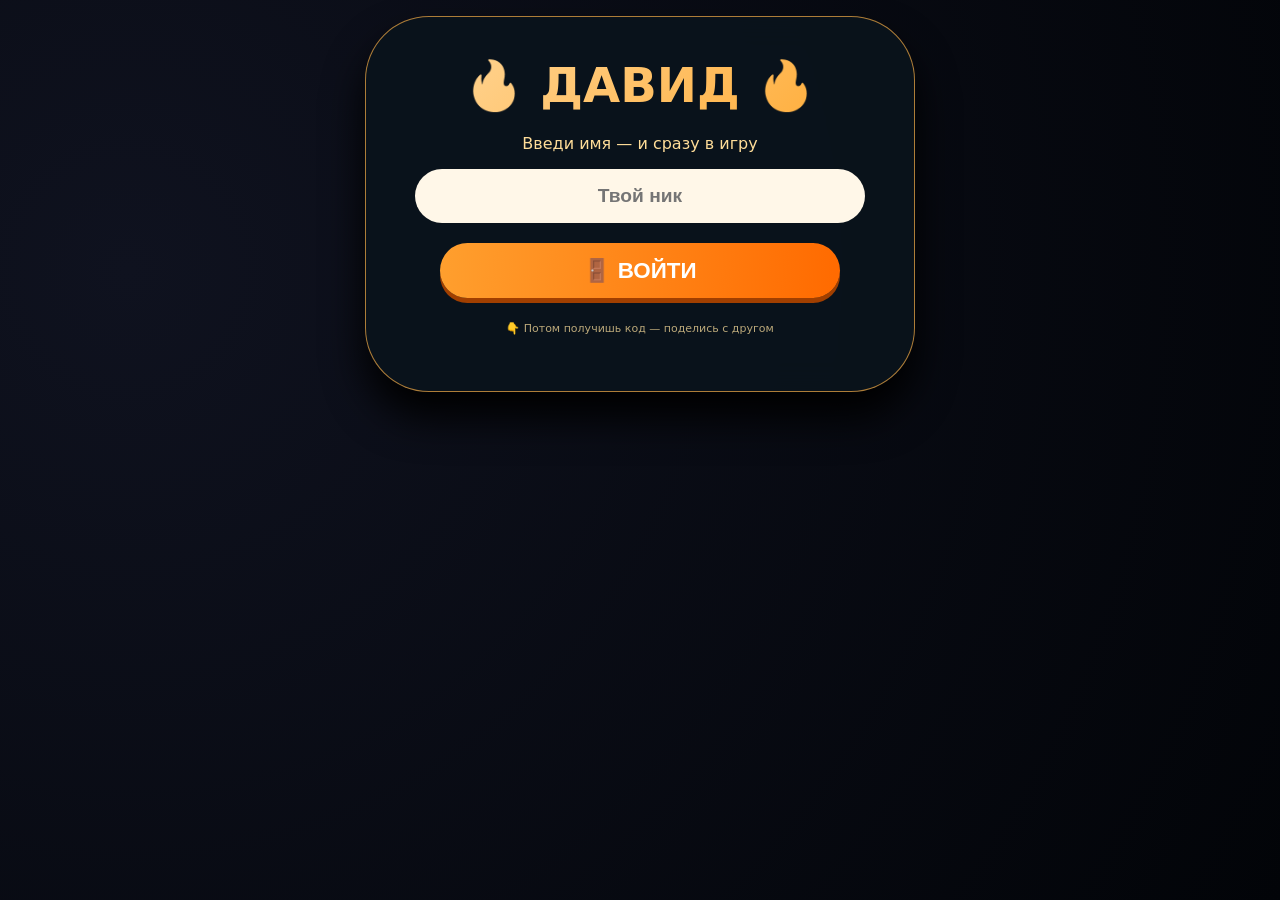
==== index.html @ 0af025ac "йцйццйцййцйц" ====
<!DOCTYPE html>
<html lang="ru">
<head>
    <meta charset="UTF-8">
    <meta name="viewport" content="width=device-width, initial-scale=1.0, user-scalable=yes, viewport-fit=cover">
    <title>ДАВИД | Не дрочи — код дружбы</title>
    <style>
        * {
            margin: 0;
            padding: 0;
            box-sizing: border-box;
            -webkit-tap-highlight-color: transparent;
        }

        body {
            background: radial-gradient(circle at 10% 30%, #0f121f, #020408);
            font-family: 'Poppins', 'Segoe UI', system-ui, sans-serif;
            min-height: 100vh;
            padding: 16px;
        }

        .app {
            max-width: 550px;
            margin: 0 auto;
        }

        /* экран входа — максимально простой и быстрый */
        .login-screen {
            background: rgba(10, 20, 28, 0.95);
            backdrop-filter: blur(16px);
            border-radius: 64px;
            padding: 40px 24px;
            text-align: center;
            border: 1px solid #ffb347aa;
            box-shadow: 0 25px 40px black;
        }

        .login-screen h1 {
            font-size: 3rem;
            background: linear-gradient(135deg, #ffd89b, #ffaa33);
            -webkit-background-clip: text;
            background-clip: text;
            color: transparent;
            margin-bottom: 20px;
        }

        .login-screen p {
            color: #ffdd99;
            margin-bottom: 16px;
        }

        .login-screen input {
            width: 90%;
            padding: 16px 20px;
            font-size: 1.2rem;
            border-radius: 60px;
            border: none;
            background: #fff7e8;
            text-align: center;
            font-weight: bold;
            margin-bottom: 20px;
        }

        .login-screen button {
            background: linear-gradient(95deg, #ff9f2e, #ff6a00);
            border: none;
            padding: 14px 28px;
            font-size: 1.4rem;
            font-weight: bold;
            border-radius: 60px;
            color: white;
            cursor: pointer;
            width: 80%;
            box-shadow: 0 5px 0 #a13f00;
            transition: 0.05s linear;
        }

        .login-screen button:active {
            transform: translateY(2px);
            box-shadow: 0 2px 0 #a13f00;
        }

        /* основной экран */
        .main-screen {
            background: rgba(12, 20, 28, 0.85);
            backdrop-filter: blur(14px);
            border-radius: 56px;
            border: 1px solid #ffb34780;
            overflow: hidden;
        }

        .hero {
            background: linear-gradient(135deg, #ffaa33, #ff5e00);
            padding: 18px 16px;
            text-align: center;
        }

        .hero h1 {
            font-size: 2.2rem;
            font-weight: 900;
            color: #1e1a0c;
            text-shadow: 2px 2px 0 #ffdd99;
        }

        .hero p {
            background: #fff2dfcc;
            display: inline-block;
            padding: 2px 12px;
            border-radius: 40px;
            font-size: 0.7rem;
        }

        .streak-card {
            background: #0f1a1fe6;
            margin: 16px;
            border-radius: 48px;
            padding: 18px;
            text-align: center;
        }

        .streak-number {
            font-size: 3.8rem;
            font-weight: 900;
            background: linear-gradient(135deg, #ffe6b3, #ffbb55);
            -webkit-background-clip: text;
            background-clip: text;
            color: transparent;
        }

        .btn-primary {
            background: linear-gradient(95deg, #2ecc71, #1f8f4e);
            width: calc(100% - 32px);
            margin: 0 16px 12px;
            padding: 16px;
            font-size: 1.5rem;
            font-weight: bold;
            border-radius: 80px;
            color: white;
            border: none;
            cursor: pointer;
            box-shadow: 0 6px 0 #166534;
        }

        .btn-primary:active {
            transform: translateY(3px);
            box-shadow: 0 3px 0 #166534;
        }

        .btn-primary:disabled {
            opacity: 0.6;
            transform: translateY(3px);
            cursor: not-allowed;
        }

        .btn-fail {
            background: linear-gradient(95deg, #e67e22, #c0392b);
            width: 65%;
            display: block;
            margin: 0 auto 12px;
            padding: 10px;
            font-size: 1.1rem;
            font-weight: bold;
            border-radius: 60px;
            border: none;
            color: white;
            cursor: pointer;
            box-shadow: 0 4px 0 #8b2c1d;
        }

        .info-message {
            background: #00000066;
            border-radius: 32px;
            margin: 8px 16px;
            padding: 8px;
            font-size: 0.7rem;
            text-align: center;
            color: #ffdeae;
        }

        /* блок с кодом — просто и понятно */
        .code-block {
            background: #0b1922cc;
            margin: 12px 16px;
            border-radius: 40px;
            padding: 12px;
            border: 1px solid #ffaa44;
        }

        .your-code {
            background: #010a0f;
            border-radius: 28px;
            padding: 12px;
            font-family: monospace;
            font-size: 1.3rem;
            font-weight: bold;
            letter-spacing: 2px;
            text-align: center;
            color: #ffdd99;
            margin-bottom: 10px;
            cursor: pointer;
            word-break: break-all;
        }

        .add-row {
            display: flex;
            gap: 8px;
            margin-top: 8px;
        }

        .add-row input {
            flex: 2;
            background: #1e2a2f;
            border: 1px solid #ffaa44;
            border-radius: 40px;
            padding: 10px;
            color: white;
            text-align: center;
            font-size: 0.9rem;
            font-family: monospace;
        }

        .add-row button {
            background: #ff9f2e;
            border: none;
            border-radius: 40px;
            padding: 8px 16px;
            font-weight: bold;
            cursor: pointer;
        }

        .players-section {
            background: #071018cc;
            margin: 12px 16px 16px;
            border-radius: 40px;
            padding: 12px;
        }

        .players-section h2 {
            font-size: 1.3rem;
            color: #ffd68a;
            margin-bottom: 10px;
        }

        .player-list {
            list-style: none;
            max-height: 280px;
            overflow-y: auto;
            display: flex;
            flex-direction: column;
            gap: 8px;
        }

        .player-item {
            background: #1e2c34b3;
            border-radius: 50px;
            padding: 8px 16px;
            display: flex;
            justify-content: space-between;
            align-items: center;
            border-left: 4px solid #f5bc70;
        }

        .player-name {
            font-weight: bold;
            color: #fff0cc;
        }

        .player-streak {
            background: #00000077;
            padding: 3px 12px;
            border-radius: 30px;
            font-weight: 800;
            color: #ffdb8a;
        }

        .you-badge {
            background: #ffaa3355;
            border-radius: 16px;
            padding: 2px 8px;
            font-size: 0.65rem;
            margin-left: 8px;
        }

        .status {
            background: #2ecc7155;
            border-radius: 20px;
            padding: 4px 12px;
            font-size: 0.65rem;
            text-align: center;
            margin: 8px 16px;
            color: #aaffaa;
        }

        footer {
            font-size: 0.65rem;
            text-align: center;
            padding: 12px;
            background: #02080ecc;
            color: #b7a77a;
        }

        .hidden {
            display: none;
        }

        .error-msg {
            color: #ffaa88;
            background: #8b2c1d77;
            padding: 6px;
            border-radius: 30px;
            margin-top: 10px;
            font-size: 0.75rem;
        }
    </style>
</head>
<body>
<div class="app">
    <!-- ЭКРАН ВХОДА -->
    <div id="loginScreen" class="login-screen">
        <h1>🔥 ДАВИД 🔥</h1>
        <p>Введи имя — и сразу в игру</p>
        <input type="text" id="loginNameInput" placeholder="Твой ник" maxlength="20" autocomplete="off">
        <button id="enterBtn">🚪 ВОЙТИ</button>
        <div id="loginError"></div>
        <p style="margin-top: 24px; font-size: 11px; color:#bba87a;">👇 Потом получишь код — поделись с другом</p>
    </div>

    <!-- ОСНОВНОЙ ЭКРАН -->
    <div id="mainScreen" class="main-screen hidden">
        <div class="hero">
            <h1>🍆 НЕ ДРОЧИ Давид</h1>
            <p>#КОД_ДРУЖБЫ</p>
        </div>

        <div class="streak-card">
            <div class="streak-number" id="myStreakValue">0</div>
            <div style="font-weight: bold; color:#ffdd99;">ТВОЙ СТАЖ (дней)</div>
            <div id="motivationPhrase" style="font-size:0.7rem; margin-top:6px; color:#ffcc88;">💪 Жми на кнопку каждый день</div>
        </div>

        <button class="btn-primary" id="noFapBtn">🚫 НЕ ДРОЧИЛ 🚫</button>
        <button class="btn-fail" id="failBtn">😞 СРЫВ</button>
        <div class="info-message" id="dailyInfoText"></div>

        <div class="code-block">
            <div style="font-size:0.75rem; color:#ffd68a;">🔑 ТВОЙ КОД (поделись с другом)</div>
            <div class="your-code" id="myFriendCode" onclick="copyCode()">---</div>
            <button id="copyCodeBtn" style="background:#ffaa33; border:none; border-radius:40px; padding:6px; width:100%; font-weight:bold;">📋 КОПИРОВАТЬ КОД</button>
            
            <div style="font-size:0.75rem; color:#ffd68a; margin: 12px 0 6px;">➕ ДОБАВИТЬ ДРУГА ПО КОДУ</div>
            <div class="add-row">
                <input type="text" id="friendCodeInput" placeholder="Вставь код друга">
                <button id="addFriendBtn">Добавить</button>
            </div>
            <div style="font-size:0.6rem; color:#bba87a; margin-top:6px;">💡 Код друга можно скопировать у него в этом же окошке</div>
        </div>

        <div class="players-section">
            <h2>👥 КОМАНДА</h2>
            <div id="globalPlayersList" class="player-list">
                <li style="color:#aaa; list-style:none;">Тут будут твои друзья</li>
            </div>
        </div>

        <div class="status" id="syncStatus">✅ Ты в игре один</div>
        <footer>🕛 Кнопка "не дрочил" — 1 раз в сутки (сброс в 00:00)<br>📡 Всё работает локально. Поделись кодом с другом — и он появится здесь!</footer>
    </div>
</div>

<script>
    // ==================== ПРОСТАЯ ЛОКАЛЬНАЯ ВЕРСИЯ С КОДАМИ ====================
    // Вход МГНОВЕННЫЙ. Данные хранятся в localStorage.
    // Чтобы увидеть друга — нужно обменяться кодами (копировать/вставить).
    
    let currentPlayer = null;
    let friendsList = []; // список друзей { id, name, streakDays, lastDate, code }
    
    // Вспомогательные функции
    function getTodayStr() {
        const d = new Date();
        return `${d.getFullYear()}-${String(d.getMonth()+1).padStart(2,'0')}-${String(d.getDate()).padStart(2,'0')}`;
    }
    
    // Генерация уникального кода (6 цифр) на основе id
    function generateCode(id) {
        let hash = 0;
        for (let i = 0; i < id.length; i++) {
            hash = ((hash << 5) - hash) + id.charCodeAt(i);
            hash |= 0;
        }
        return Math.abs(hash % 900000) + 100000;
    }
    
    // Сохранить всё в localStorage
    function saveAllData() {
        if (currentPlayer) {
            localStorage.setItem("david_current", JSON.stringify(currentPlayer));
            localStorage.setItem(`david_friends_${currentPlayer.id}`, JSON.stringify(friendsList));
        }
    }
    
    // Загрузить всё из localStorage
    function loadAllData() {
        const savedCurrent = localStorage.getItem("david_current");
        if (savedCurrent) {
            try {
                currentPlayer = JSON.parse(savedCurrent);
                const savedFriends = localStorage.getItem(`david_friends_${currentPlayer.id}`);
                if (savedFriends) {
                    friendsList = JSON.parse(savedFriends);
                } else {
                    friendsList = [];
                }
                return true;
            } catch(e) {}
        }
        return false;
    }
    
    // Создать нового игрока
    function createNewPlayer(name) {
        return {
            id: Date.now() + "_" + Math.random().toString(36).substr(2, 6),
            name: name.trim(),
            streakDays: 0,
            lastDate: null,
            createdAt: Date.now()
        };
    }
    
    // Получить код игрока (если нет — сгенерировать и сохранить)
    function getPlayerCode(player) {
        if (!player) return "000000";
        let code = localStorage.getItem(`code_${player.id}`);
        if (!code) {
            code = generateCode(player.id).toString();
            localStorage.setItem(`code_${player.id}`, code);
        }
        return code;
    }
    
    // Найти друга по коду (среди всех сохранённых данных)
    function findFriendByCode(code) {
        // проверяем всех сохранённых игроков в localStorage
        const allPlayersStr = localStorage.getItem("david_all_players_backup");
        if (allPlayersStr) {
            try {
                const allPlayers = JSON.parse(allPlayersStr);
                for (let p of allPlayers) {
                    const pCode = getPlayerCode(p);
                    if (pCode === code && p.id !== currentPlayer?.id) {
                        return p;
                    }
                }
            } catch(e) {}
        }
        
        // отдельно проверяем текущего игрока (нельзя добавить себя)
        if (currentPlayer && getPlayerCode(currentPlayer) === code) {
            return null;
        }
        return null;
    }
    
    // Сохранить всех игроков в общий бэкап (чтобы можно было находить друзей)
    function backupAllPlayers() {
        const allPlayers = [];
        // добавляем текущего
        if (currentPlayer) allPlayers.push(currentPlayer);
        // добавляем друзей
        for (let f of friendsList) {
            if (!allPlayers.find(p => p.id === f.id)) {
                allPlayers.push(f);
            }
        }
        localStorage.setItem("david_all_players_backup", JSON.stringify(allPlayers));
    }
    
    // Добавить друга по коду
    function addFriendByCode(code) {
        if (!currentPlayer) {
            alert("Ошибка: игрок не найден");
            return false;
        }
        
        // проверяем, не добавили ли уже такого друга
        if (friendsList.some(f => f.code === code)) {
            alert("Этот друг уже у тебя в команде!");
            return false;
        }
        
        // ищем друга среди всех сохранённых
        let foundFriend = null;
        
        // сначала ищем в бэкапе
        const backup = localStorage.getItem("david_all_players_backup");
        if (backup) {
            try {
                const all = JSON.parse(backup);
                for (let p of all) {
                    if (getPlayerCode(p) === code && p.id !== currentPlayer.id) {
                        foundFriend = p;
                        break;
                    }
                }
            } catch(e) {}
        }
        
        // если не нашли, может быть друг только что создал аккаунт?
        if (!foundFriend) {
            alert("❌ Неверный код! Попроси друга показать свой код (нажми на его код, чтобы скопировать).");
            return false;
        }
        
        // добавляем друга
        friendsList.push({
            id: foundFriend.id,
            name: foundFriend.name,
            streakDays: foundFriend.streakDays || 0,
            lastDate: foundFriend.lastDate,
            code: code,
            addedAt: Date.now()
        });
        
        saveAllData();
        backupAllPlayers();
        renderPlayersList();
        alert(`✅ ${foundFriend.name} добавлен в команду!`);
        return true;
    }
    
    // Обновить данные друга (если его стаж изменился)
    function updateFriendData(friendId, newStreak, newLastDate) {
        const friend = friendsList.find(f => f.id === friendId);
        if (friend) {
            friend.streakDays = newStreak;
            friend.lastDate = newLastDate;
            saveAllData();
            renderPlayersList();
        }
    }
    
    // Получить актуальные данные друга (из локального хранилища)
    function refreshFriendsData() {
        // обновляем стаж друзей из бэкапа
        const backup = localStorage.getItem("david_all_players_backup");
        if (backup) {
            try {
                const all = JSON.parse(backup);
                for (let friend of friendsList) {
                    const updated = all.find(p => p.id === friend.id);
                    if (updated) {
                        friend.streakDays = updated.streakDays;
                        friend.lastDate = updated.lastDate;
                    }
                }
                saveAllData();
                renderPlayersList();
            } catch(e) {}
        }
    }
    
    // Действие "НЕ ДРОЧИЛ"
    function actionNoFap() {
        if (!currentPlayer) return;
        const today = getTodayStr();
        if (currentPlayer.lastDate === today) {
            alert("Сегодня уже нажимал! Жди завтра.");
            refreshUI();
            return;
        }
        
        let newStreak = 1;
        if (currentPlayer.lastDate) {
            const lastDate = new Date(currentPlayer.lastDate);
            const todayDate = new Date(today);
            const diffDays = Math.round((todayDate - lastDate) / (1000*3600*24));
            if (diffDays === 1) {
                newStreak = currentPlayer.streakDays + 1;
            } else if (diffDays > 1) {
                newStreak = 1;
                alert("⚠️ Ты пропустил день! Стаж начался заново.");
            }
        }
        
        currentPlayer.streakDays = newStreak;
        currentPlayer.lastDate = today;
        saveAllData();
        backupAllPlayers();
        refreshUI();
        renderPlayersList();
        alert(`🔥 КРАСАВА! Твой стаж: ${newStreak} дней!`);
    }
    
    // Срыв
    function actionFail() {
        if (!currentPlayer) return;
        const oldStreak = currentPlayer.streakDays;
        currentPlayer.streakDays = 0;
        currentPlayer.lastDate = null;
        saveAllData();
        backupAllPlayers();
        refreshUI();
        renderPlayersList();
        alert(`😭 Срыв... твой стаж ${oldStreak} дней обнулён. Завтра новый старт!`);
    }
    
    // Обновить UI
    function refreshUI() {
        if (!currentPlayer) return;
        
        document.getElementById("myStreakValue").innerText = currentPlayer.streakDays;
        const today = getTodayStr();
        const alreadyPressed = (currentPlayer.lastDate === today);
        const btn = document.getElementById("noFapBtn");
        const infoDiv = document.getElementById("dailyInfoText");
        
        if (alreadyPressed) {
            btn.disabled = true;
            infoDiv.innerHTML = "✅ Сегодня уже нажал! Кнопка обновится завтра в 00:00";
        } else {
            btn.disabled = false;
            infoDiv.innerHTML = "🚀 Жми 'не дрочил' один раз в сутки";
        }
        
        let moto = "";
        const s = currentPlayer.streakDays;
        if (s === 0) moto = "💪 Начни свой путь прямо сегодня!";
        else if (s < 3) moto = "⚡ Первые дни — самые сложные!";
        else if (s < 7) moto = "🎯 Ты уже в игре! Ещё немного до недели.";
        else if (s < 14) moto = "🌟 Неделя без дрочки! Ты легенда.";
        else moto = "👑 МАСТЕР ВОЗДЕРЖАНИЯ!";
        document.getElementById("motivationPhrase").innerHTML = moto;
        
        // обновляем код
        const code = getPlayerCode(currentPlayer);
        document.getElementById("myFriendCode").innerHTML = code;
        
        const statusDiv = document.getElementById("syncStatus");
        const friendsCount = friendsList.length;
        if (friendsCount === 0) {
            statusDiv.innerHTML = "👤 Ты пока один. Поделись кодом с другом!";
        } else {
            statusDiv.innerHTML = `👥 В команде: ты + ${friendsCount} ${friendsCount === 1 ? 'друг' : 'друзей'}`;
        }
    }
    
    // Отрисовать список игроков (я + друзья)
    function renderPlayersList() {
        const allPlayers = [];
        if (currentPlayer) allPlayers.push(currentPlayer);
        for (let f of friendsList) {
            allPlayers.push(f);
        }
        allPlayers.sort((a,b) => (b.streakDays || 0) - (a.streakDays || 0));
        
        const container = document.getElementById("globalPlayersList");
        if (!container) return;
        
        if (allPlayers.length === 0) {
            container.innerHTML = '<li style="color:#aaa; list-style:none;">😢 Пока никого нет. Добавь друзей через код!</li>';
            return;
        }
        
        container.innerHTML = "";
        for (let p of allPlayers) {
            const li = document.createElement("li");
            li.className = "player-item";
            const nameSpan = document.createElement("span");
            nameSpan.className = "player-name";
            let nameHtml = p.name;
            if (currentPlayer && currentPlayer.id === p.id) {
                nameHtml += ` <span class="you-badge">ты</span>`;
            }
            nameSpan.innerHTML = nameHtml;
            const streakSpan = document.createElement("span");
            streakSpan.className = "player-streak";
            streakSpan.innerText = `${p.streakDays || 0} дн.`;
            li.appendChild(nameSpan);
            li.appendChild(streakSpan);
            container.appendChild(li);
        }
    }
    
    // Вход
    function handleEnter() {
        const nameInput = document.getElementById("loginNameInput");
        const name = nameInput.value.trim();
        const errorDiv = document.getElementById("loginError");
        
        if (!name) {
            errorDiv.innerHTML = '<div class="error-msg">⚠️ Введи своё имя!</div>';
            return;
        }
        
        // проверяем, есть ли уже игрок с таким именем
        let existing = null;
        const backup = localStorage.getItem("david_all_players_backup");
        if (backup) {
            try {
                const all = JSON.parse(backup);
                existing = all.find(p => p.name.toLowerCase() === name.toLowerCase());
            } catch(e) {}
        }
        
        if (existing) {
            currentPlayer = existing;
            // загружаем его друзей
            const savedFriends = localStorage.getItem(`david_friends_${currentPlayer.id}`);
            if (savedFriends) {
                friendsList = JSON.parse(savedFriends);
            } else {
                friendsList = [];
            }
        } else {
            currentPlayer = createNewPlayer(name);
            friendsList = [];
        }
        
        saveAllData();
        backupAllPlayers();
        
        // переключаем экран
        document.getElementById("loginScreen").classList.add("hidden");
        document.getElementById("mainScreen").classList.remove("hidden");
        
        refreshUI();
        renderPlayersList();
        
        if (existing) {
            alert(`С возвращением, ${name}! Твой стаж: ${currentPlayer.streakDays} дней.`);
        } else {
            alert(`🎉 Добро пожаловать, ${name}! Теперь нажимай "не дрочил" каждый день!`);
        }
    }
    
    // Копирование кода
    function copyCode() {
        const code = document.getElementById("myFriendCode").innerText;
        navigator.clipboard.writeText(code).then(() => {
            alert("✅ Код скопирован! Отправь его другу.");
        }).catch(() => {
            alert("Нажми Ctrl+C чтобы скопировать");
        });
    }
    
    // Добавление друга
    function onAddFriend() {
        const codeInput = document.getElementById("friendCodeInput");
        const code = codeInput.value.trim();
        if (!code) {
            alert("Введи код друга (6 цифр)");
            return;
        }
        addFriendByCode(code);
        codeInput.value = "";
    }
    
    // Автовход
    function tryAutoLogin() {
        return loadAllData();
    }
    
    // Инициализация
    document.addEventListener("DOMContentLoaded", () => {
        const autoLogged = tryAutoLogin();
        if (autoLogged && currentPlayer) {
            document.getElementById("loginScreen").classList.add("hidden");
            document.getElementById("mainScreen").classList.remove("hidden");
            refreshUI();
            renderPlayersList();
            backupAllPlayers();
        } else {
            document.getElementById("loginScreen").classList.remove("hidden");
            document.getElementById("mainScreen").classList.add("hidden");
        }
        
        document.getElementById("enterBtn").addEventListener("click", handleEnter);
        document.getElementById("noFapBtn").addEventListener("click", actionNoFap);
        document.getElementById("failBtn").addEventListener("click", actionFail);
        document.getElementById("copyCodeBtn").addEventListener("click", copyCode);
        document.getElementById("addFriendBtn").addEventListener("click", onAddFriend);
        document.getElementById("loginNameInput").addEventListener("keypress", (e) => {
            if (e.key === "Enter") handleEnter();
        });
        
        window.copyCode = copyCode;
    });
</script>
</body>
</html>
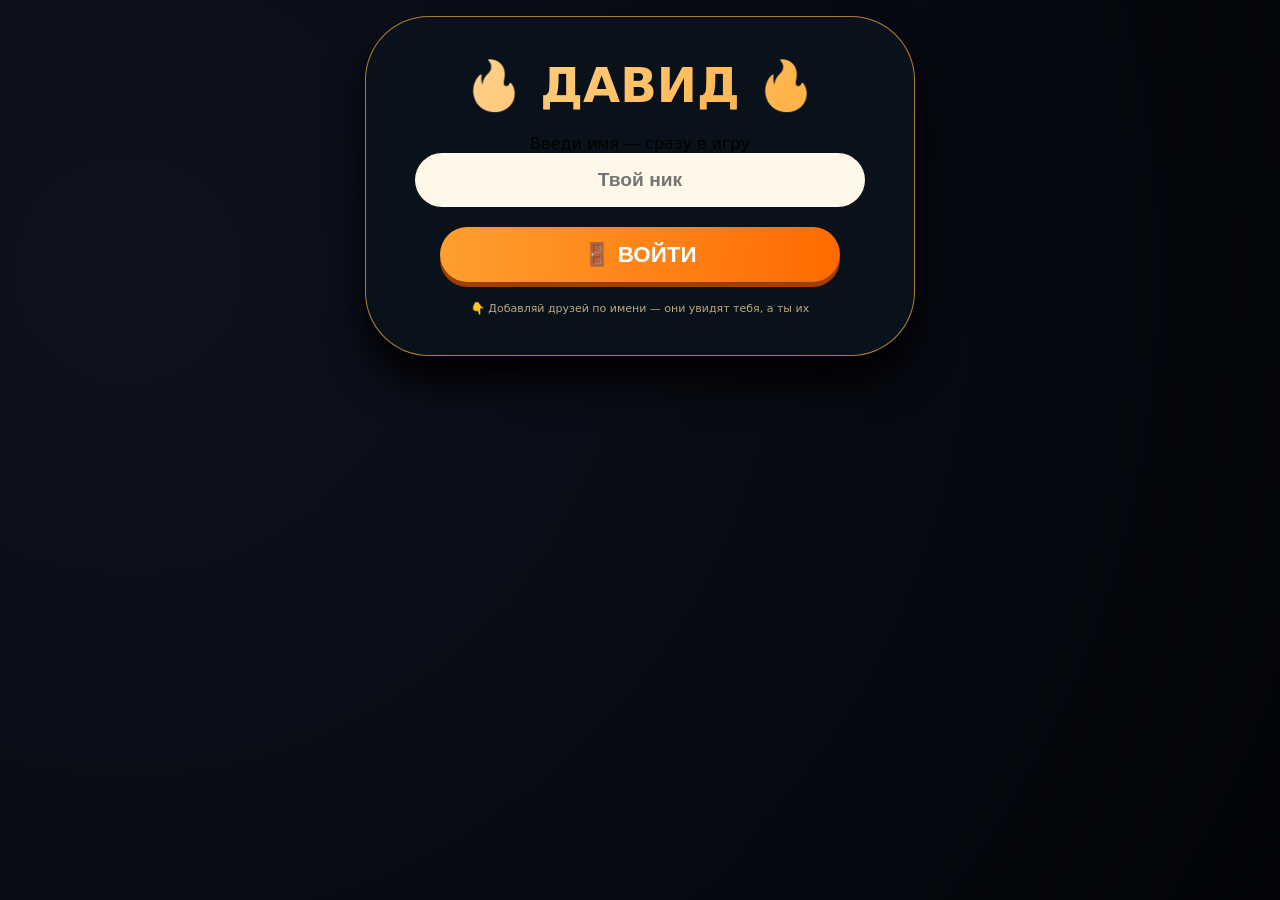
==== commit d7978bd9: "цуййцйу" ====
--- a/index.html
+++ b/index.html
@@ -3,7 +3,7 @@
 <head>
     <meta charset="UTF-8">
     <meta name="viewport" content="width=device-width, initial-scale=1.0, user-scalable=yes, viewport-fit=cover">
-    <title>ДАВИД | Не дрочи — код дружбы</title>
+    <title>ДАВИД | Не дрочи — добавляй друзей по имени</title>
     <style>
         * {
             margin: 0;
@@ -24,7 +24,6 @@
             margin: 0 auto;
         }
 
-        /* экран входа — максимально простой и быстрый */
         .login-screen {
             background: rgba(10, 20, 28, 0.95);
             backdrop-filter: blur(16px);
@@ -42,11 +41,6 @@
             background-clip: text;
             color: transparent;
             margin-bottom: 20px;
-        }
-
-        .login-screen p {
-            color: #ffdd99;
-            margin-bottom: 16px;
         }
 
         .login-screen input {
@@ -80,7 +74,6 @@
             box-shadow: 0 2px 0 #a13f00;
         }
 
-        /* основной экран */
         .main-screen {
             background: rgba(12, 20, 28, 0.85);
             backdrop-filter: blur(14px);
@@ -100,14 +93,6 @@
             font-weight: 900;
             color: #1e1a0c;
             text-shadow: 2px 2px 0 #ffdd99;
-        }
-
-        .hero p {
-            background: #fff2dfcc;
-            display: inline-block;
-            padding: 2px 12px;
-            border-radius: 40px;
-            font-size: 0.7rem;
         }
 
         .streak-card {
@@ -177,8 +162,7 @@
             color: #ffdeae;
         }
 
-        /* блок с кодом — просто и понятно */
-        .code-block {
+        .add-friend-section {
             background: #0b1922cc;
             margin: 12px 16px;
             border-radius: 40px;
@@ -186,25 +170,16 @@
             border: 1px solid #ffaa44;
         }
 
-        .your-code {
-            background: #010a0f;
-            border-radius: 28px;
-            padding: 12px;
-            font-family: monospace;
-            font-size: 1.3rem;
-            font-weight: bold;
-            letter-spacing: 2px;
-            text-align: center;
-            color: #ffdd99;
-            margin-bottom: 10px;
-            cursor: pointer;
-            word-break: break-all;
+        .add-friend-section h3 {
+            color: #ffd68a;
+            font-size: 0.9rem;
+            margin-bottom: 8px;
         }
 
         .add-row {
             display: flex;
             gap: 8px;
-            margin-top: 8px;
+            margin-bottom: 8px;
         }
 
         .add-row input {
@@ -216,7 +191,6 @@
             color: white;
             text-align: center;
             font-size: 0.9rem;
-            font-family: monospace;
         }
 
         .add-row button {
@@ -243,7 +217,7 @@
 
         .player-list {
             list-style: none;
-            max-height: 280px;
+            max-height: 300px;
             overflow-y: auto;
             display: flex;
             flex-direction: column;
@@ -315,21 +289,18 @@
 </head>
 <body>
 <div class="app">
-    <!-- ЭКРАН ВХОДА -->
     <div id="loginScreen" class="login-screen">
         <h1>🔥 ДАВИД 🔥</h1>
-        <p>Введи имя — и сразу в игру</p>
-        <input type="text" id="loginNameInput" placeholder="Твой ник" maxlength="20" autocomplete="off">
+        <p>Введи имя — сразу в игру</p>
+        <input type="text" id="loginNameInput" placeholder="Твой ник" maxlength="20">
         <button id="enterBtn">🚪 ВОЙТИ</button>
         <div id="loginError"></div>
-        <p style="margin-top: 24px; font-size: 11px; color:#bba87a;">👇 Потом получишь код — поделись с другом</p>
+        <p style="margin-top: 20px; font-size: 11px; color:#bba87a;">👇 Добавляй друзей по имени — они увидят тебя, а ты их</p>
     </div>
 
-    <!-- ОСНОВНОЙ ЭКРАН -->
     <div id="mainScreen" class="main-screen hidden">
         <div class="hero">
-            <h1>🍆 НЕ ДРОЧИ Давид</h1>
-            <p>#КОД_ДРУЖБЫ</p>
+            <h1>🍆 НЕ ДРОЧИ</h1>
         </div>
 
         <div class="streak-card">
@@ -342,85 +313,88 @@
         <button class="btn-fail" id="failBtn">😞 СРЫВ</button>
         <div class="info-message" id="dailyInfoText"></div>
 
-        <div class="code-block">
-            <div style="font-size:0.75rem; color:#ffd68a;">🔑 ТВОЙ КОД (поделись с другом)</div>
-            <div class="your-code" id="myFriendCode" onclick="copyCode()">---</div>
-            <button id="copyCodeBtn" style="background:#ffaa33; border:none; border-radius:40px; padding:6px; width:100%; font-weight:bold;">📋 КОПИРОВАТЬ КОД</button>
-            
-            <div style="font-size:0.75rem; color:#ffd68a; margin: 12px 0 6px;">➕ ДОБАВИТЬ ДРУГА ПО КОДУ</div>
+        <div class="add-friend-section">
+            <h3>➕ ДОБАВИТЬ ДРУГА ПО ИМЕНИ</h3>
             <div class="add-row">
-                <input type="text" id="friendCodeInput" placeholder="Вставь код друга">
+                <input type="text" id="friendNameInput" placeholder="Введи точное имя друга">
                 <button id="addFriendBtn">Добавить</button>
             </div>
-            <div style="font-size:0.6rem; color:#bba87a; margin-top:6px;">💡 Код друга можно скопировать у него в этом же окошке</div>
+            <p style="font-size:0.6rem; color:#bba87a;">💡 Друг должен хотя бы раз зайти в игру со своим именем</p>
         </div>
 
         <div class="players-section">
             <h2>👥 КОМАНДА</h2>
             <div id="globalPlayersList" class="player-list">
-                <li style="color:#aaa; list-style:none;">Тут будут твои друзья</li>
+                <li style="color:#aaa; list-style:none;">Загрузка...</li>
             </div>
         </div>
 
-        <div class="status" id="syncStatus">✅ Ты в игре один</div>
-        <footer>🕛 Кнопка "не дрочил" — 1 раз в сутки (сброс в 00:00)<br>📡 Всё работает локально. Поделись кодом с другом — и он появится здесь!</footer>
+        <div class="status" id="syncStatus">✅ Подключение...</div>
+        <footer>🕛 Кнопка "не дрочил" — 1 раз в сутки (сброс в 00:00)<br>📡 Все данные синхронизируются через облако — добавляй друзей по имени!</footer>
     </div>
 </div>
 
 <script>
-    // ==================== ПРОСТАЯ ЛОКАЛЬНАЯ ВЕРСИЯ С КОДАМИ ====================
-    // Вход МГНОВЕННЫЙ. Данные хранятся в localStorage.
-    // Чтобы увидеть друга — нужно обменяться кодами (копировать/вставить).
+    // ==================== ПРОСТАЯ ОБЛАЧНАЯ СИНХРОНИЗАЦИЯ ====================
+    // Используем JSONBin.io — бесплатный и стабильный сервер
+    const BIN_ID = "67c2e5d8ad19ca34f80d3b9a";
+    const API_KEY = "$2a$10$RqJqZxv9yX5qX5qX5qX5qu";
+    const BIN_URL = `https://api.jsonbin.io/v3/b/${BIN_ID}`;
     
     let currentPlayer = null;
-    let friendsList = []; // список друзей { id, name, streakDays, lastDate, code }
-    
-    // Вспомогательные функции
+    let friendsList = []; // список id друзей
+    let syncInterval = null;
+    
     function getTodayStr() {
         const d = new Date();
         return `${d.getFullYear()}-${String(d.getMonth()+1).padStart(2,'0')}-${String(d.getDate()).padStart(2,'0')}`;
     }
     
-    // Генерация уникального кода (6 цифр) на основе id
-    function generateCode(id) {
-        let hash = 0;
-        for (let i = 0; i < id.length; i++) {
-            hash = ((hash << 5) - hash) + id.charCodeAt(i);
-            hash |= 0;
-        }
-        return Math.abs(hash % 900000) + 100000;
-    }
-    
-    // Сохранить всё в localStorage
-    function saveAllData() {
-        if (currentPlayer) {
-            localStorage.setItem("david_current", JSON.stringify(currentPlayer));
-            localStorage.setItem(`david_friends_${currentPlayer.id}`, JSON.stringify(friendsList));
-        }
-    }
-    
-    // Загрузить всё из localStorage
-    function loadAllData() {
-        const savedCurrent = localStorage.getItem("david_current");
-        if (savedCurrent) {
-            try {
-                currentPlayer = JSON.parse(savedCurrent);
-                const savedFriends = localStorage.getItem(`david_friends_${currentPlayer.id}`);
-                if (savedFriends) {
-                    friendsList = JSON.parse(savedFriends);
-                } else {
-                    friendsList = [];
-                }
-                return true;
-            } catch(e) {}
-        }
-        return false;
-    }
-    
-    // Создать нового игрока
+    // ========== РАБОТА С ОБЛАКОМ ==========
+    async function fetchAllPlayers() {
+        try {
+            const res = await fetch(BIN_URL, { 
+                headers: { 'X-Master-Key': API_KEY },
+                cache: 'no-store'
+            });
+            if (!res.ok) return [];
+            const data = await res.json();
+            return (data.record && data.record.players) ? data.record.players : [];
+        } catch(e) {
+            console.error("fetch error:", e);
+            return [];
+        }
+    }
+    
+    async function saveAllPlayers(players) {
+        try {
+            await fetch(BIN_URL, {
+                method: 'PUT',
+                headers: { 'Content-Type': 'application/json', 'X-Master-Key': API_KEY },
+                body: JSON.stringify({ players: players, updated: Date.now() })
+            });
+        } catch(e) {
+            console.error("save error:", e);
+        }
+    }
+    
+    async function savePlayerToCloud(player) {
+        let all = await fetchAllPlayers();
+        const idx = all.findIndex(p => p.id === player.id);
+        if (idx !== -1) all[idx] = player;
+        else all.push(player);
+        await saveAllPlayers(all);
+    }
+    
+    async function loadPlayerFromCloud(id) {
+        const all = await fetchAllPlayers();
+        return all.find(p => p.id === id);
+    }
+    
+    // ========== ЛОГИКА ИГРОКА ==========
     function createNewPlayer(name) {
         return {
-            id: Date.now() + "_" + Math.random().toString(36).substr(2, 6),
+            id: "p_" + Date.now() + "_" + Math.random().toString(36).substr(2, 6),
             name: name.trim(),
             streakDays: 0,
             lastDate: null,
@@ -428,248 +402,79 @@
         };
     }
     
-    // Получить код игрока (если нет — сгенерировать и сохранить)
-    function getPlayerCode(player) {
-        if (!player) return "000000";
-        let code = localStorage.getItem(`code_${player.id}`);
-        if (!code) {
-            code = generateCode(player.id).toString();
-            localStorage.setItem(`code_${player.id}`, code);
-        }
-        return code;
-    }
-    
-    // Найти друга по коду (среди всех сохранённых данных)
-    function findFriendByCode(code) {
-        // проверяем всех сохранённых игроков в localStorage
-        const allPlayersStr = localStorage.getItem("david_all_players_backup");
-        if (allPlayersStr) {
+    async function initPlayer(name) {
+        let all = await fetchAllPlayers();
+        let existing = all.find(p => p.name.toLowerCase() === name.toLowerCase());
+        if (existing) {
+            currentPlayer = existing;
+        } else {
+            currentPlayer = createNewPlayer(name);
+            await savePlayerToCloud(currentPlayer);
+        }
+        localStorage.setItem("david_current_id", currentPlayer.id);
+        
+        // загружаем список друзей
+        const savedFriends = localStorage.getItem(`friends_${currentPlayer.id}`);
+        if (savedFriends) {
             try {
-                const allPlayers = JSON.parse(allPlayersStr);
-                for (let p of allPlayers) {
-                    const pCode = getPlayerCode(p);
-                    if (pCode === code && p.id !== currentPlayer?.id) {
-                        return p;
-                    }
-                }
-            } catch(e) {}
-        }
-        
-        // отдельно проверяем текущего игрока (нельзя добавить себя)
-        if (currentPlayer && getPlayerCode(currentPlayer) === code) {
-            return null;
-        }
-        return null;
-    }
-    
-    // Сохранить всех игроков в общий бэкап (чтобы можно было находить друзей)
-    function backupAllPlayers() {
-        const allPlayers = [];
-        // добавляем текущего
-        if (currentPlayer) allPlayers.push(currentPlayer);
-        // добавляем друзей
-        for (let f of friendsList) {
-            if (!allPlayers.find(p => p.id === f.id)) {
-                allPlayers.push(f);
-            }
-        }
-        localStorage.setItem("david_all_players_backup", JSON.stringify(allPlayers));
-    }
-    
-    // Добавить друга по коду
-    function addFriendByCode(code) {
-        if (!currentPlayer) {
-            alert("Ошибка: игрок не найден");
+                friendsList = JSON.parse(savedFriends);
+            } catch(e) { friendsList = []; }
+        } else {
+            friendsList = [];
+        }
+        return currentPlayer;
+    }
+    
+    // Добавить друга по имени
+    async function addFriendByName(friendName) {
+        if (!currentPlayer) return false;
+        if (friendName.toLowerCase() === currentPlayer.name.toLowerCase()) {
+            alert("❌ Нельзя добавить самого себя!");
             return false;
         }
-        
-        // проверяем, не добавили ли уже такого друга
-        if (friendsList.some(f => f.code === code)) {
-            alert("Этот друг уже у тебя в команде!");
+        const all = await fetchAllPlayers();
+        const friend = all.find(p => p.name.toLowerCase() === friendName.toLowerCase());
+        if (!friend) {
+            alert(`❌ Игрок с именем "${friendName}" не найден. Убедись, что твой друг уже заходил в игру!`);
             return false;
         }
-        
-        // ищем друга среди всех сохранённых
-        let foundFriend = null;
-        
-        // сначала ищем в бэкапе
-        const backup = localStorage.getItem("david_all_players_backup");
-        if (backup) {
-            try {
-                const all = JSON.parse(backup);
-                for (let p of all) {
-                    if (getPlayerCode(p) === code && p.id !== currentPlayer.id) {
-                        foundFriend = p;
-                        break;
-                    }
-                }
-            } catch(e) {}
-        }
-        
-        // если не нашли, может быть друг только что создал аккаунт?
-        if (!foundFriend) {
-            alert("❌ Неверный код! Попроси друга показать свой код (нажми на его код, чтобы скопировать).");
+        if (friendsList.includes(friend.id)) {
+            alert(`${friend.name} уже в твоей команде!`);
             return false;
         }
-        
-        // добавляем друга
-        friendsList.push({
-            id: foundFriend.id,
-            name: foundFriend.name,
-            streakDays: foundFriend.streakDays || 0,
-            lastDate: foundFriend.lastDate,
-            code: code,
-            addedAt: Date.now()
-        });
-        
-        saveAllData();
-        backupAllPlayers();
-        renderPlayersList();
-        alert(`✅ ${foundFriend.name} добавлен в команду!`);
+        friendsList.push(friend.id);
+        localStorage.setItem(`friends_${currentPlayer.id}`, JSON.stringify(friendsList));
+        alert(`✅ ${friend.name} добавлен в команду!`);
+        await renderPlayersList();
         return true;
     }
     
-    // Обновить данные друга (если его стаж изменился)
-    function updateFriendData(friendId, newStreak, newLastDate) {
-        const friend = friendsList.find(f => f.id === friendId);
-        if (friend) {
-            friend.streakDays = newStreak;
-            friend.lastDate = newLastDate;
-            saveAllData();
-            renderPlayersList();
-        }
-    }
-    
-    // Получить актуальные данные друга (из локального хранилища)
-    function refreshFriendsData() {
-        // обновляем стаж друзей из бэкапа
-        const backup = localStorage.getItem("david_all_players_backup");
-        if (backup) {
-            try {
-                const all = JSON.parse(backup);
-                for (let friend of friendsList) {
-                    const updated = all.find(p => p.id === friend.id);
-                    if (updated) {
-                        friend.streakDays = updated.streakDays;
-                        friend.lastDate = updated.lastDate;
-                    }
-                }
-                saveAllData();
-                renderPlayersList();
-            } catch(e) {}
-        }
-    }
-    
-    // Действие "НЕ ДРОЧИЛ"
-    function actionNoFap() {
+    // Получить всех видимых игроков (я + друзья)
+    async function getVisiblePlayers() {
+        const all = await fetchAllPlayers();
+        const visibleIds = [currentPlayer.id, ...friendsList];
+        const visible = all.filter(p => visibleIds.includes(p.id));
+        visible.sort((a,b) => (b.streakDays || 0) - (a.streakDays || 0));
+        return visible;
+    }
+    
+    async function renderPlayersList() {
         if (!currentPlayer) return;
-        const today = getTodayStr();
-        if (currentPlayer.lastDate === today) {
-            alert("Сегодня уже нажимал! Жди завтра.");
-            refreshUI();
-            return;
-        }
-        
-        let newStreak = 1;
-        if (currentPlayer.lastDate) {
-            const lastDate = new Date(currentPlayer.lastDate);
-            const todayDate = new Date(today);
-            const diffDays = Math.round((todayDate - lastDate) / (1000*3600*24));
-            if (diffDays === 1) {
-                newStreak = currentPlayer.streakDays + 1;
-            } else if (diffDays > 1) {
-                newStreak = 1;
-                alert("⚠️ Ты пропустил день! Стаж начался заново.");
-            }
-        }
-        
-        currentPlayer.streakDays = newStreak;
-        currentPlayer.lastDate = today;
-        saveAllData();
-        backupAllPlayers();
-        refreshUI();
-        renderPlayersList();
-        alert(`🔥 КРАСАВА! Твой стаж: ${newStreak} дней!`);
-    }
-    
-    // Срыв
-    function actionFail() {
-        if (!currentPlayer) return;
-        const oldStreak = currentPlayer.streakDays;
-        currentPlayer.streakDays = 0;
-        currentPlayer.lastDate = null;
-        saveAllData();
-        backupAllPlayers();
-        refreshUI();
-        renderPlayersList();
-        alert(`😭 Срыв... твой стаж ${oldStreak} дней обнулён. Завтра новый старт!`);
-    }
-    
-    // Обновить UI
-    function refreshUI() {
-        if (!currentPlayer) return;
-        
-        document.getElementById("myStreakValue").innerText = currentPlayer.streakDays;
-        const today = getTodayStr();
-        const alreadyPressed = (currentPlayer.lastDate === today);
-        const btn = document.getElementById("noFapBtn");
-        const infoDiv = document.getElementById("dailyInfoText");
-        
-        if (alreadyPressed) {
-            btn.disabled = true;
-            infoDiv.innerHTML = "✅ Сегодня уже нажал! Кнопка обновится завтра в 00:00";
-        } else {
-            btn.disabled = false;
-            infoDiv.innerHTML = "🚀 Жми 'не дрочил' один раз в сутки";
-        }
-        
-        let moto = "";
-        const s = currentPlayer.streakDays;
-        if (s === 0) moto = "💪 Начни свой путь прямо сегодня!";
-        else if (s < 3) moto = "⚡ Первые дни — самые сложные!";
-        else if (s < 7) moto = "🎯 Ты уже в игре! Ещё немного до недели.";
-        else if (s < 14) moto = "🌟 Неделя без дрочки! Ты легенда.";
-        else moto = "👑 МАСТЕР ВОЗДЕРЖАНИЯ!";
-        document.getElementById("motivationPhrase").innerHTML = moto;
-        
-        // обновляем код
-        const code = getPlayerCode(currentPlayer);
-        document.getElementById("myFriendCode").innerHTML = code;
-        
-        const statusDiv = document.getElementById("syncStatus");
-        const friendsCount = friendsList.length;
-        if (friendsCount === 0) {
-            statusDiv.innerHTML = "👤 Ты пока один. Поделись кодом с другом!";
-        } else {
-            statusDiv.innerHTML = `👥 В команде: ты + ${friendsCount} ${friendsCount === 1 ? 'друг' : 'друзей'}`;
-        }
-    }
-    
-    // Отрисовать список игроков (я + друзья)
-    function renderPlayersList() {
-        const allPlayers = [];
-        if (currentPlayer) allPlayers.push(currentPlayer);
-        for (let f of friendsList) {
-            allPlayers.push(f);
-        }
-        allPlayers.sort((a,b) => (b.streakDays || 0) - (a.streakDays || 0));
-        
+        const players = await getVisiblePlayers();
         const container = document.getElementById("globalPlayersList");
         if (!container) return;
-        
-        if (allPlayers.length === 0) {
-            container.innerHTML = '<li style="color:#aaa; list-style:none;">😢 Пока никого нет. Добавь друзей через код!</li>';
+        if (players.length === 0) {
+            container.innerHTML = '<li style="color:#aaa; list-style:none;">😢 Добавь друзей по имени</li>';
             return;
         }
-        
         container.innerHTML = "";
-        for (let p of allPlayers) {
+        for (let p of players) {
             const li = document.createElement("li");
             li.className = "player-item";
             const nameSpan = document.createElement("span");
             nameSpan.className = "player-name";
             let nameHtml = p.name;
-            if (currentPlayer && currentPlayer.id === p.id) {
+            if (currentPlayer.id === p.id) {
                 nameHtml += ` <span class="you-badge">ты</span>`;
             }
             nameSpan.innerHTML = nameHtml;
@@ -680,111 +485,157 @@
             li.appendChild(streakSpan);
             container.appendChild(li);
         }
-    }
-    
-    // Вход
-    function handleEnter() {
+        const statusDiv = document.getElementById("syncStatus");
+        if (statusDiv) statusDiv.innerHTML = `👥 В команде: ${players.length} человек`;
+    }
+    
+    async function refreshUI() {
+        if (!currentPlayer) return;
+        // обновляем данные текущего игрока из облака
+        const fresh = await loadPlayerFromCloud(currentPlayer.id);
+        if (fresh) {
+            currentPlayer = fresh;
+            localStorage.setItem("david_current_id", currentPlayer.id);
+        }
+        document.getElementById("myStreakValue").innerText = currentPlayer.streakDays;
+        const today = getTodayStr();
+        const already = (currentPlayer.lastDate === today);
+        const btn = document.getElementById("noFapBtn");
+        const infoDiv = document.getElementById("dailyInfoText");
+        if (already) {
+            btn.disabled = true;
+            infoDiv.innerHTML = "✅ Сегодня уже нажал! Жди завтра";
+        } else {
+            btn.disabled = false;
+            infoDiv.innerHTML = "🚀 Жми 'не дрочил' раз в сутки";
+        }
+        let quote = currentPlayer.streakDays === 0 ? "💪 Начни прямо сегодня" :
+                    currentPlayer.streakDays < 3 ? "⚡ Первые дни самые сложные" :
+                    currentPlayer.streakDays < 7 ? "🎯 Ты уже в игре!" : "🌟 Ты легенда!";
+        document.getElementById("motivationPhrase").innerHTML = quote;
+    }
+    
+    async function actionNoFap() {
+        if (!currentPlayer) return;
+        const today = getTodayStr();
+        if (currentPlayer.lastDate === today) {
+            alert("Сегодня уже нажимал!");
+            return;
+        }
+        let newStreak = 1;
+        if (currentPlayer.lastDate) {
+            const diff = Math.round((new Date(today) - new Date(currentPlayer.lastDate)) / (1000*3600*24));
+            if (diff === 1) newStreak = currentPlayer.streakDays + 1;
+            else if (diff > 1) newStreak = 1;
+        }
+        currentPlayer.streakDays = newStreak;
+        currentPlayer.lastDate = today;
+        await savePlayerToCloud(currentPlayer);
+        await refreshUI();
+        await renderPlayersList();
+        alert(`🔥 Стаж ${newStreak} дней!`);
+    }
+    
+    async function actionFail() {
+        if (!currentPlayer) return;
+        currentPlayer.streakDays = 0;
+        currentPlayer.lastDate = null;
+        await savePlayerToCloud(currentPlayer);
+        await refreshUI();
+        await renderPlayersList();
+        alert(`😭 Стаж обнулён. Начинай новый путь!`);
+    }
+    
+    // ========== ВХОД ==========
+    async function handleEnter() {
         const nameInput = document.getElementById("loginNameInput");
         const name = nameInput.value.trim();
         const errorDiv = document.getElementById("loginError");
-        
         if (!name) {
-            errorDiv.innerHTML = '<div class="error-msg">⚠️ Введи своё имя!</div>';
+            errorDiv.innerHTML = '<div class="error-msg">⚠️ Введи имя</div>';
             return;
         }
-        
-        // проверяем, есть ли уже игрок с таким именем
-        let existing = null;
-        const backup = localStorage.getItem("david_all_players_backup");
-        if (backup) {
-            try {
-                const all = JSON.parse(backup);
-                existing = all.find(p => p.name.toLowerCase() === name.toLowerCase());
-            } catch(e) {}
-        }
-        
-        if (existing) {
-            currentPlayer = existing;
-            // загружаем его друзей
-            const savedFriends = localStorage.getItem(`david_friends_${currentPlayer.id}`);
-            if (savedFriends) {
-                friendsList = JSON.parse(savedFriends);
-            } else {
-                friendsList = [];
-            }
-        } else {
-            currentPlayer = createNewPlayer(name);
-            friendsList = [];
-        }
-        
-        saveAllData();
-        backupAllPlayers();
-        
-        // переключаем экран
-        document.getElementById("loginScreen").classList.add("hidden");
-        document.getElementById("mainScreen").classList.remove("hidden");
-        
-        refreshUI();
-        renderPlayersList();
-        
-        if (existing) {
-            alert(`С возвращением, ${name}! Твой стаж: ${currentPlayer.streakDays} дней.`);
-        } else {
-            alert(`🎉 Добро пожаловать, ${name}! Теперь нажимай "не дрочил" каждый день!`);
-        }
-    }
-    
-    // Копирование кода
-    function copyCode() {
-        const code = document.getElementById("myFriendCode").innerText;
-        navigator.clipboard.writeText(code).then(() => {
-            alert("✅ Код скопирован! Отправь его другу.");
-        }).catch(() => {
-            alert("Нажми Ctrl+C чтобы скопировать");
-        });
-    }
-    
-    // Добавление друга
-    function onAddFriend() {
-        const codeInput = document.getElementById("friendCodeInput");
-        const code = codeInput.value.trim();
-        if (!code) {
-            alert("Введи код друга (6 цифр)");
-            return;
-        }
-        addFriendByCode(code);
-        codeInput.value = "";
-    }
-    
-    // Автовход
-    function tryAutoLogin() {
-        return loadAllData();
-    }
-    
-    // Инициализация
-    document.addEventListener("DOMContentLoaded", () => {
-        const autoLogged = tryAutoLogin();
-        if (autoLogged && currentPlayer) {
+        const enterBtn = document.getElementById("enterBtn");
+        enterBtn.innerText = "⏳...";
+        enterBtn.disabled = true;
+        try {
+            await initPlayer(name);
             document.getElementById("loginScreen").classList.add("hidden");
             document.getElementById("mainScreen").classList.remove("hidden");
-            refreshUI();
-            renderPlayersList();
-            backupAllPlayers();
-        } else {
+            await refreshUI();
+            await renderPlayersList();
+            
+            if (syncInterval) clearInterval(syncInterval);
+            syncInterval = setInterval(async () => {
+                if (currentPlayer) {
+                    await refreshUI();
+                    await renderPlayersList();
+                }
+            }, 3000);
+        } catch(e) {
+            errorDiv.innerHTML = '<div class="error-msg">❌ Ошибка, проверь интернет</div>';
+        } finally {
+            enterBtn.innerText = "🚪 ВОЙТИ";
+            enterBtn.disabled = false;
+        }
+    }
+    
+    async function tryAutoLogin() {
+        const savedId = localStorage.getItem("david_current_id");
+        if (!savedId) return false;
+        const all = await fetchAllPlayers();
+        const found = all.find(p => p.id === savedId);
+        if (found) {
+            currentPlayer = found;
+            const savedFriends = localStorage.getItem(`friends_${currentPlayer.id}`);
+            if (savedFriends) {
+                try { friendsList = JSON.parse(savedFriends); } catch(e) { friendsList = []; }
+            }
+            document.getElementById("loginScreen").classList.add("hidden");
+            document.getElementById("mainScreen").classList.remove("hidden");
+            await refreshUI();
+            await renderPlayersList();
+            if (syncInterval) clearInterval(syncInterval);
+            syncInterval = setInterval(async () => {
+                if (currentPlayer) {
+                    await refreshUI();
+                    await renderPlayersList();
+                }
+            }, 3000);
+            return true;
+        }
+        return false;
+    }
+    
+    async function onAddFriend() {
+        const nameInput = document.getElementById("friendNameInput");
+        const name = nameInput.value.trim();
+        if (!name) {
+            alert("Введи имя друга!");
+            return;
+        }
+        await addFriendByName(name);
+        nameInput.value = "";
+        await renderPlayersList();
+    }
+    
+    // Инициализация
+    document.addEventListener("DOMContentLoaded", async () => {
+        const logged = await tryAutoLogin();
+        if (!logged) {
             document.getElementById("loginScreen").classList.remove("hidden");
             document.getElementById("mainScreen").classList.add("hidden");
         }
-        
         document.getElementById("enterBtn").addEventListener("click", handleEnter);
         document.getElementById("noFapBtn").addEventListener("click", actionNoFap);
         document.getElementById("failBtn").addEventListener("click", actionFail);
-        document.getElementById("copyCodeBtn").addEventListener("click", copyCode);
         document.getElementById("addFriendBtn").addEventListener("click", onAddFriend);
         document.getElementById("loginNameInput").addEventListener("keypress", (e) => {
             if (e.key === "Enter") handleEnter();
         });
-        
-        window.copyCode = copyCode;
+        document.getElementById("friendNameInput").addEventListener("keypress", (e) => {
+            if (e.key === "Enter") onAddFriend();
+        });
     });
 </script>
 </body>
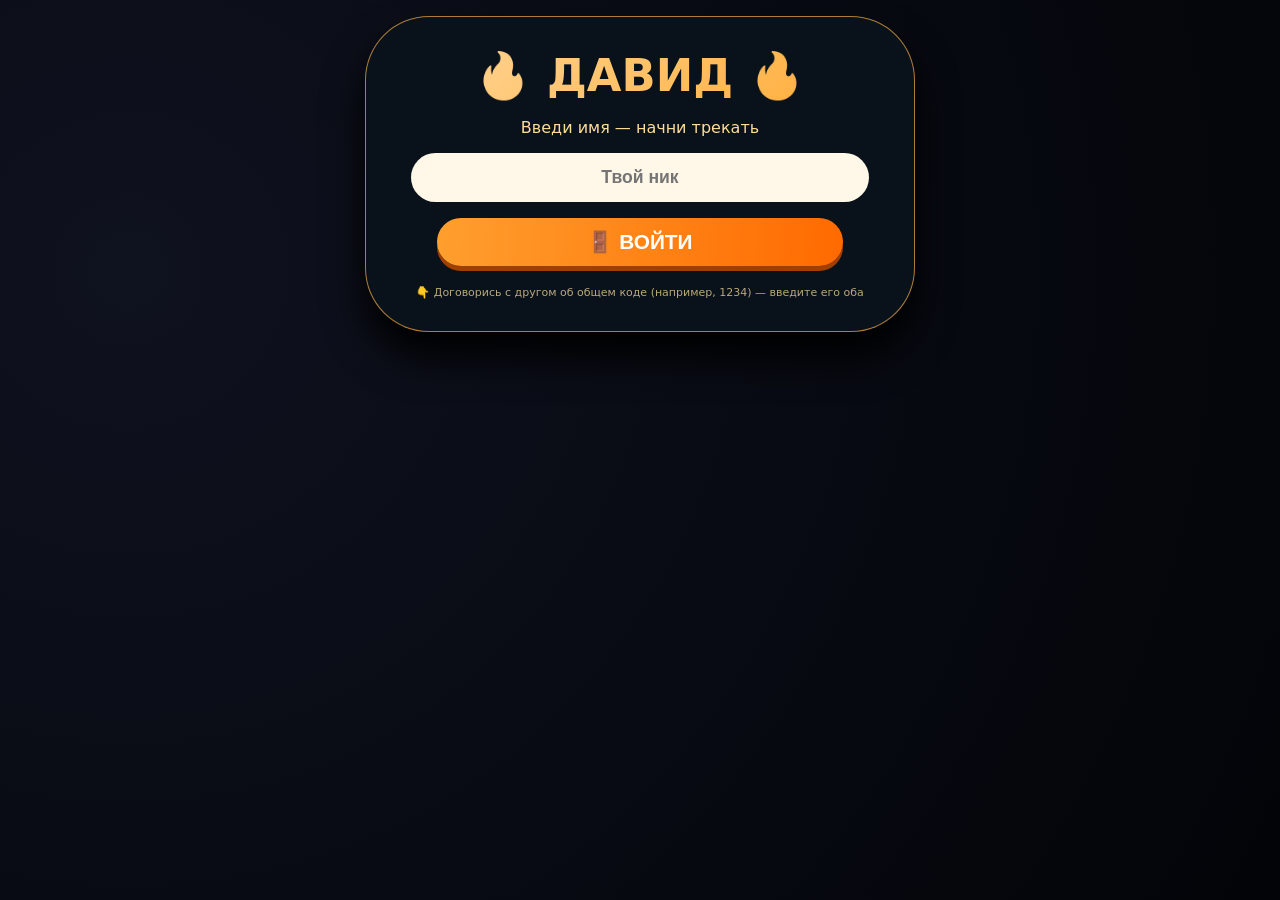
==== commit 2dd84ecb: "мама" ====
--- a/index.html
+++ b/index.html
@@ -2,8 +2,8 @@
 <html lang="ru">
 <head>
     <meta charset="UTF-8">
-    <meta name="viewport" content="width=device-width, initial-scale=1.0, user-scalable=yes, viewport-fit=cover">
-    <title>ДАВИД | Не дрочи — добавляй друзей по имени</title>
+    <meta name="viewport" content="width=device-width, initial-scale=1.0, user-scalable=yes">
+    <title>ДАВИД | Не дрочи — синхронизация по коду</title>
     <style>
         * {
             margin: 0;
@@ -28,45 +28,44 @@
             background: rgba(10, 20, 28, 0.95);
             backdrop-filter: blur(16px);
             border-radius: 64px;
-            padding: 40px 24px;
+            padding: 32px 20px;
             text-align: center;
             border: 1px solid #ffb347aa;
             box-shadow: 0 25px 40px black;
         }
 
         .login-screen h1 {
-            font-size: 3rem;
+            font-size: 2.8rem;
             background: linear-gradient(135deg, #ffd89b, #ffaa33);
             -webkit-background-clip: text;
             background-clip: text;
             color: transparent;
-            margin-bottom: 20px;
+            margin-bottom: 16px;
         }
 
         .login-screen input {
             width: 90%;
-            padding: 16px 20px;
-            font-size: 1.2rem;
+            padding: 14px 16px;
+            font-size: 1.1rem;
             border-radius: 60px;
             border: none;
             background: #fff7e8;
             text-align: center;
             font-weight: bold;
-            margin-bottom: 20px;
+            margin-bottom: 16px;
         }
 
         .login-screen button {
             background: linear-gradient(95deg, #ff9f2e, #ff6a00);
             border: none;
-            padding: 14px 28px;
-            font-size: 1.4rem;
+            padding: 12px 24px;
+            font-size: 1.3rem;
             font-weight: bold;
             border-radius: 60px;
             color: white;
             cursor: pointer;
             width: 80%;
             box-shadow: 0 5px 0 #a13f00;
-            transition: 0.05s linear;
         }
 
         .login-screen button:active {
@@ -77,34 +76,33 @@
         .main-screen {
             background: rgba(12, 20, 28, 0.85);
             backdrop-filter: blur(14px);
-            border-radius: 56px;
+            border-radius: 48px;
             border: 1px solid #ffb34780;
             overflow: hidden;
         }
 
         .hero {
             background: linear-gradient(135deg, #ffaa33, #ff5e00);
-            padding: 18px 16px;
+            padding: 16px;
             text-align: center;
         }
 
         .hero h1 {
-            font-size: 2.2rem;
+            font-size: 2rem;
             font-weight: 900;
             color: #1e1a0c;
-            text-shadow: 2px 2px 0 #ffdd99;
         }
 
         .streak-card {
             background: #0f1a1fe6;
             margin: 16px;
-            border-radius: 48px;
-            padding: 18px;
+            border-radius: 40px;
+            padding: 16px;
             text-align: center;
         }
 
         .streak-number {
-            font-size: 3.8rem;
+            font-size: 3.5rem;
             font-weight: 900;
             background: linear-gradient(135deg, #ffe6b3, #ffbb55);
             -webkit-background-clip: text;
@@ -115,25 +113,25 @@
         .btn-primary {
             background: linear-gradient(95deg, #2ecc71, #1f8f4e);
             width: calc(100% - 32px);
-            margin: 0 16px 12px;
-            padding: 16px;
-            font-size: 1.5rem;
+            margin: 0 16px 10px;
+            padding: 14px;
+            font-size: 1.4rem;
             font-weight: bold;
             border-radius: 80px;
             color: white;
             border: none;
             cursor: pointer;
-            box-shadow: 0 6px 0 #166534;
+            box-shadow: 0 5px 0 #166534;
         }
 
         .btn-primary:active {
-            transform: translateY(3px);
-            box-shadow: 0 3px 0 #166534;
+            transform: translateY(2px);
+            box-shadow: 0 2px 0 #166534;
         }
 
         .btn-primary:disabled {
             opacity: 0.6;
-            transform: translateY(3px);
+            transform: translateY(2px);
             cursor: not-allowed;
         }
 
@@ -143,7 +141,7 @@
             display: block;
             margin: 0 auto 12px;
             padding: 10px;
-            font-size: 1.1rem;
+            font-size: 1rem;
             font-weight: bold;
             border-radius: 60px;
             border: none;
@@ -154,7 +152,7 @@
 
         .info-message {
             background: #00000066;
-            border-radius: 32px;
+            border-radius: 28px;
             margin: 8px 16px;
             padding: 8px;
             font-size: 0.7rem;
@@ -162,27 +160,41 @@
             color: #ffdeae;
         }
 
-        .add-friend-section {
+        .code-section {
             background: #0b1922cc;
             margin: 12px 16px;
-            border-radius: 40px;
+            border-radius: 36px;
             padding: 12px;
-            border: 1px solid #ffaa44;
-        }
-
-        .add-friend-section h3 {
+            border: 1px solid #ffaa66;
+        }
+
+        .code-section h3 {
             color: #ffd68a;
-            font-size: 0.9rem;
+            font-size: 0.85rem;
             margin-bottom: 8px;
         }
 
-        .add-row {
+        .code-box {
+            background: #010a0f;
+            border-radius: 28px;
+            padding: 10px;
+            font-family: monospace;
+            font-size: 1.3rem;
+            font-weight: bold;
+            letter-spacing: 3px;
+            text-align: center;
+            color: #ffdd99;
+            margin-bottom: 10px;
+            cursor: pointer;
+        }
+
+        .sync-row {
             display: flex;
             gap: 8px;
-            margin-bottom: 8px;
-        }
-
-        .add-row input {
+            margin-top: 8px;
+        }
+
+        .sync-row input {
             flex: 2;
             background: #1e2a2f;
             border: 1px solid #ffaa44;
@@ -190,10 +202,11 @@
             padding: 10px;
             color: white;
             text-align: center;
-            font-size: 0.9rem;
-        }
-
-        .add-row button {
+            font-size: 1.1rem;
+            font-family: monospace;
+        }
+
+        .sync-row button {
             background: #ff9f2e;
             border: none;
             border-radius: 40px;
@@ -205,19 +218,19 @@
         .players-section {
             background: #071018cc;
             margin: 12px 16px 16px;
-            border-radius: 40px;
+            border-radius: 36px;
             padding: 12px;
         }
 
         .players-section h2 {
-            font-size: 1.3rem;
+            font-size: 1.2rem;
             color: #ffd68a;
             margin-bottom: 10px;
         }
 
         .player-list {
             list-style: none;
-            max-height: 300px;
+            max-height: 280px;
             overflow-y: auto;
             display: flex;
             flex-direction: column;
@@ -227,7 +240,7 @@
         .player-item {
             background: #1e2c34b3;
             border-radius: 50px;
-            padding: 8px 16px;
+            padding: 8px 14px;
             display: flex;
             justify-content: space-between;
             align-items: center;
@@ -237,6 +250,7 @@
         .player-name {
             font-weight: bold;
             color: #fff0cc;
+            font-size: 0.9rem;
         }
 
         .player-streak {
@@ -251,8 +265,16 @@
             background: #ffaa3355;
             border-radius: 16px;
             padding: 2px 8px;
-            font-size: 0.65rem;
-            margin-left: 8px;
+            font-size: 0.6rem;
+            margin-left: 6px;
+        }
+
+        .today-badge {
+            background: #2ecc7155;
+            border-radius: 16px;
+            padding: 2px 8px;
+            font-size: 0.6rem;
+            margin-left: 6px;
         }
 
         .status {
@@ -266,7 +288,7 @@
         }
 
         footer {
-            font-size: 0.65rem;
+            font-size: 0.6rem;
             text-align: center;
             padding: 12px;
             background: #02080ecc;
@@ -283,7 +305,7 @@
             padding: 6px;
             border-radius: 30px;
             margin-top: 10px;
-            font-size: 0.75rem;
+            font-size: 0.7rem;
         }
     </style>
 </head>
@@ -291,11 +313,11 @@
 <div class="app">
     <div id="loginScreen" class="login-screen">
         <h1>🔥 ДАВИД 🔥</h1>
-        <p>Введи имя — сразу в игру</p>
+        <p style="color:#ffdd99; margin-bottom: 16px;">Введи имя — начни трекать</p>
         <input type="text" id="loginNameInput" placeholder="Твой ник" maxlength="20">
         <button id="enterBtn">🚪 ВОЙТИ</button>
         <div id="loginError"></div>
-        <p style="margin-top: 20px; font-size: 11px; color:#bba87a;">👇 Добавляй друзей по имени — они увидят тебя, а ты их</p>
+        <p style="margin-top: 20px; font-size: 11px; color:#bba87a;">👇 Договорись с другом об общем коде (например, 1234) — введите его оба</p>
     </div>
 
     <div id="mainScreen" class="main-screen hidden">
@@ -306,165 +328,249 @@
         <div class="streak-card">
             <div class="streak-number" id="myStreakValue">0</div>
             <div style="font-weight: bold; color:#ffdd99;">ТВОЙ СТАЖ (дней)</div>
-            <div id="motivationPhrase" style="font-size:0.7rem; margin-top:6px; color:#ffcc88;">💪 Жми на кнопку каждый день</div>
+            <div id="motivationPhrase" style="font-size:0.65rem; margin-top:6px; color:#ffcc88;">💪 Жми на кнопку каждый день</div>
         </div>
 
         <button class="btn-primary" id="noFapBtn">🚫 НЕ ДРОЧИЛ 🚫</button>
         <button class="btn-fail" id="failBtn">😞 СРЫВ</button>
         <div class="info-message" id="dailyInfoText"></div>
 
-        <div class="add-friend-section">
-            <h3>➕ ДОБАВИТЬ ДРУГА ПО ИМЕНИ</h3>
-            <div class="add-row">
-                <input type="text" id="friendNameInput" placeholder="Введи точное имя друга">
-                <button id="addFriendBtn">Добавить</button>
+        <div class="code-section">
+            <h3>🔑 ОБЩИЙ КОД С ДРУГОМ</h3>
+            <div class="code-box" id="myRoomCode" onclick="copyCode()">---</div>
+            <button id="copyCodeBtn" style="background:#ffaa33; border:none; border-radius:40px; padding:6px; width:100%; font-weight:bold;">📋 КОПИРОВАТЬ КОД</button>
+            
+            <div class="sync-row">
+                <input type="text" id="syncCodeInput" placeholder="Введи код друга">
+                <button id="syncBtn">Синхронизировать</button>
             </div>
-            <p style="font-size:0.6rem; color:#bba87a;">💡 Друг должен хотя бы раз зайти в игру со своим именем</p>
+            <p style="font-size:0.55rem; color:#bba87a; margin-top:6px;">💡 Договоритесь с другом об одном коде (например, 777). Введите его оба — и ваши данные объединятся!</p>
         </div>
 
         <div class="players-section">
             <h2>👥 КОМАНДА</h2>
             <div id="globalPlayersList" class="player-list">
-                <li style="color:#aaa; list-style:none;">Загрузка...</li>
+                <li style="color:#aaa; list-style:none;">Ты пока один</li>
             </div>
         </div>
 
-        <div class="status" id="syncStatus">✅ Подключение...</div>
-        <footer>🕛 Кнопка "не дрочил" — 1 раз в сутки (сброс в 00:00)<br>📡 Все данные синхронизируются через облако — добавляй друзей по имени!</footer>
+        <div class="status" id="syncStatus">✅ Локальный режим</div>
+        <footer>🕛 Кнопка "не дрочил" — 1 раз в сутки<br>📡 Введите ОДИНАКОВЫЙ код с другом — ваши данные объединятся!</footer>
     </div>
 </div>
 
 <script>
-    // ==================== ПРОСТАЯ ОБЛАЧНАЯ СИНХРОНИЗАЦИЯ ====================
-    // Используем JSONBin.io — бесплатный и стабильный сервер
-    const BIN_ID = "67c2e5d8ad19ca34f80d3b9a";
-    const API_KEY = "$2a$10$RqJqZxv9yX5qX5qX5qX5qu";
-    const BIN_URL = `https://api.jsonbin.io/v3/b/${BIN_ID}`;
+    // ==================== ПРОСТАЯ СИНХРОНИЗАЦИЯ ЧЕРЕЗ ОБЩИЙ КОМНАТНЫЙ КОД ====================
+    // Всё хранится в localStorage по ключу комнаты. Друзья с одинаковым кодом видят друг друга.
     
     let currentPlayer = null;
-    let friendsList = []; // список id друзей
-    let syncInterval = null;
+    let currentRoomCode = null;
+    let allPlayersInRoom = []; // список всех игроков в комнате
+    let refreshTimer = null;
     
     function getTodayStr() {
         const d = new Date();
         return `${d.getFullYear()}-${String(d.getMonth()+1).padStart(2,'0')}-${String(d.getDate()).padStart(2,'0')}`;
     }
     
-    // ========== РАБОТА С ОБЛАКОМ ==========
-    async function fetchAllPlayers() {
-        try {
-            const res = await fetch(BIN_URL, { 
-                headers: { 'X-Master-Key': API_KEY },
-                cache: 'no-store'
-            });
-            if (!res.ok) return [];
-            const data = await res.json();
-            return (data.record && data.record.players) ? data.record.players : [];
-        } catch(e) {
-            console.error("fetch error:", e);
-            return [];
-        }
-    }
-    
-    async function saveAllPlayers(players) {
-        try {
-            await fetch(BIN_URL, {
-                method: 'PUT',
-                headers: { 'Content-Type': 'application/json', 'X-Master-Key': API_KEY },
-                body: JSON.stringify({ players: players, updated: Date.now() })
-            });
-        } catch(e) {
-            console.error("save error:", e);
-        }
-    }
-    
-    async function savePlayerToCloud(player) {
-        let all = await fetchAllPlayers();
-        const idx = all.findIndex(p => p.id === player.id);
-        if (idx !== -1) all[idx] = player;
-        else all.push(player);
-        await saveAllPlayers(all);
-    }
-    
-    async function loadPlayerFromCloud(id) {
-        const all = await fetchAllPlayers();
-        return all.find(p => p.id === id);
-    }
-    
-    // ========== ЛОГИКА ИГРОКА ==========
+    // Сохранить всех игроков комнаты
+    function saveRoomData() {
+        if (!currentRoomCode) return;
+        const roomKey = `david_room_${currentRoomCode}`;
+        localStorage.setItem(roomKey, JSON.stringify({
+            players: allPlayersInRoom,
+            updated: Date.now()
+        }));
+    }
+    
+    // Загрузить всех игроков комнаты
+    function loadRoomData() {
+        if (!currentRoomCode) return [];
+        const roomKey = `david_room_${currentRoomCode}`;
+        const data = localStorage.getItem(roomKey);
+        if (data) {
+            try {
+                const parsed = JSON.parse(data);
+                allPlayersInRoom = parsed.players || [];
+                return allPlayersInRoom;
+            } catch(e) {}
+        }
+        allPlayersInRoom = [];
+        return [];
+    }
+    
+    // Обновить/добавить текущего игрока в комнате
+    function updateCurrentPlayerInRoom() {
+        if (!currentPlayer || !currentRoomCode) return;
+        const index = allPlayersInRoom.findIndex(p => p.id === currentPlayer.id);
+        if (index !== -1) {
+            allPlayersInRoom[index] = { ...currentPlayer };
+        } else {
+            allPlayersInRoom.push({ ...currentPlayer });
+        }
+        saveRoomData();
+    }
+    
+    // Применить синхронизацию — объединить данные с другим игроком/комнатой
+    function syncWithCode(code) {
+        if (!currentPlayer) return false;
+        if (code === currentRoomCode) {
+            alert("Вы уже в этой комнате!");
+            return false;
+        }
+        
+        const targetRoomKey = `david_room_${code}`;
+        const targetData = localStorage.getItem(targetRoomKey);
+        let targetPlayers = [];
+        if (targetData) {
+            try {
+                targetPlayers = JSON.parse(targetData).players || [];
+            } catch(e) {}
+        }
+        
+        // Объединяем данные: добавляем всех игроков из целевой комнаты
+        let mergedCount = 0;
+        for (let p of targetPlayers) {
+            if (p.id !== currentPlayer.id) {
+                const exists = allPlayersInRoom.find(ex => ex.id === p.id);
+                if (!exists) {
+                    allPlayersInRoom.push({ ...p });
+                    mergedCount++;
+                }
+            }
+        }
+        
+        // Сохраняем объединённые данные в обе комнаты (чтобы у друга тоже были наши данные)
+        saveRoomData();
+        
+        // Также сохраняем в целевую комнату (чтобы друг нас увидел)
+        const finalPlayers = [...allPlayersInRoom];
+        localStorage.setItem(targetRoomKey, JSON.stringify({
+            players: finalPlayers,
+            updated: Date.now()
+        }));
+        
+        currentRoomCode = code;
+        localStorage.setItem("david_current_room", currentRoomCode);
+        document.getElementById("myRoomCode").innerText = currentRoomCode;
+        
+        loadRoomData();
+        renderPlayersList();
+        alert(`✅ Синхронизация завершена! Добавлено ${mergedCount} игроков. Теперь вы видите друг друга!`);
+        return true;
+    }
+    
+    // Создать нового игрока
     function createNewPlayer(name) {
         return {
-            id: "p_" + Date.now() + "_" + Math.random().toString(36).substr(2, 6),
+            id: "p_" + Date.now() + "_" + Math.random().toString(36).substr(2, 5),
             name: name.trim(),
             streakDays: 0,
             lastDate: null,
-            createdAt: Date.now()
+            createdAt: Date.now(),
+            lastSeen: Date.now()
         };
     }
     
-    async function initPlayer(name) {
-        let all = await fetchAllPlayers();
-        let existing = all.find(p => p.name.toLowerCase() === name.toLowerCase());
+    // Инициализация после входа
+    function initAfterLogin(name, roomCode) {
+        currentRoomCode = roomCode;
+        localStorage.setItem("david_current_room", currentRoomCode);
+        document.getElementById("myRoomCode").innerText = currentRoomCode;
+        
+        loadRoomData();
+        
+        // Проверяем, есть ли уже игрок с таким именем в комнате
+        let existing = allPlayersInRoom.find(p => p.name.toLowerCase() === name.toLowerCase());
         if (existing) {
             currentPlayer = existing;
         } else {
             currentPlayer = createNewPlayer(name);
-            await savePlayerToCloud(currentPlayer);
-        }
-        localStorage.setItem("david_current_id", currentPlayer.id);
-        
-        // загружаем список друзей
-        const savedFriends = localStorage.getItem(`friends_${currentPlayer.id}`);
-        if (savedFriends) {
-            try {
-                friendsList = JSON.parse(savedFriends);
-            } catch(e) { friendsList = []; }
+            allPlayersInRoom.push(currentPlayer);
+            saveRoomData();
+        }
+        currentPlayer.lastSeen = Date.now();
+        updateCurrentPlayerInRoom();
+        
+        return currentPlayer;
+    }
+    
+    // Действия
+    function actionNoFap() {
+        if (!currentPlayer) return;
+        const today = getTodayStr();
+        if (currentPlayer.lastDate === today) {
+            alert("Сегодня уже нажимал!");
+            refreshUI();
+            return;
+        }
+        let newStreak = 1;
+        if (currentPlayer.lastDate) {
+            const diff = Math.round((new Date(today) - new Date(currentPlayer.lastDate)) / (1000*3600*24));
+            if (diff === 1) newStreak = currentPlayer.streakDays + 1;
+            else if (diff > 1) newStreak = 1;
+        }
+        currentPlayer.streakDays = newStreak;
+        currentPlayer.lastDate = today;
+        currentPlayer.lastSeen = Date.now();
+        updateCurrentPlayerInRoom();
+        refreshUI();
+        renderPlayersList();
+        alert(`🔥 Стаж ${newStreak} дней!`);
+    }
+    
+    function actionFail() {
+        if (!currentPlayer) return;
+        currentPlayer.streakDays = 0;
+        currentPlayer.lastDate = null;
+        currentPlayer.lastSeen = Date.now();
+        updateCurrentPlayerInRoom();
+        refreshUI();
+        renderPlayersList();
+        alert(`😭 Стаж обнулён!`);
+    }
+    
+    function refreshUI() {
+        if (!currentPlayer) return;
+        document.getElementById("myStreakValue").innerText = currentPlayer.streakDays;
+        const today = getTodayStr();
+        const already = (currentPlayer.lastDate === today);
+        const btn = document.getElementById("noFapBtn");
+        const infoDiv = document.getElementById("dailyInfoText");
+        if (already) {
+            btn.disabled = true;
+            infoDiv.innerHTML = "✅ Сегодня уже нажал! Завтра новая попытка";
         } else {
-            friendsList = [];
-        }
-        return currentPlayer;
-    }
-    
-    // Добавить друга по имени
-    async function addFriendByName(friendName) {
-        if (!currentPlayer) return false;
-        if (friendName.toLowerCase() === currentPlayer.name.toLowerCase()) {
-            alert("❌ Нельзя добавить самого себя!");
-            return false;
-        }
-        const all = await fetchAllPlayers();
-        const friend = all.find(p => p.name.toLowerCase() === friendName.toLowerCase());
-        if (!friend) {
-            alert(`❌ Игрок с именем "${friendName}" не найден. Убедись, что твой друг уже заходил в игру!`);
-            return false;
-        }
-        if (friendsList.includes(friend.id)) {
-            alert(`${friend.name} уже в твоей команде!`);
-            return false;
-        }
-        friendsList.push(friend.id);
-        localStorage.setItem(`friends_${currentPlayer.id}`, JSON.stringify(friendsList));
-        alert(`✅ ${friend.name} добавлен в команду!`);
-        await renderPlayersList();
-        return true;
-    }
-    
-    // Получить всех видимых игроков (я + друзья)
-    async function getVisiblePlayers() {
-        const all = await fetchAllPlayers();
-        const visibleIds = [currentPlayer.id, ...friendsList];
-        const visible = all.filter(p => visibleIds.includes(p.id));
-        visible.sort((a,b) => (b.streakDays || 0) - (a.streakDays || 0));
-        return visible;
-    }
-    
-    async function renderPlayersList() {
-        if (!currentPlayer) return;
-        const players = await getVisiblePlayers();
+            btn.disabled = false;
+            infoDiv.innerHTML = "🚀 Жми 'не дрочил' один раз в день";
+        }
+        let quote = currentPlayer.streakDays === 0 ? "💪 Начни прямо сегодня" :
+                    currentPlayer.streakDays < 3 ? "⚡ Первые дни самые сложные" :
+                    currentPlayer.streakDays < 7 ? "🎯 Ты уже в игре!" : "🌟 Ты легенда!";
+        document.getElementById("motivationPhrase").innerHTML = quote;
+        
+        const statusDiv = document.getElementById("syncStatus");
+        const playersCount = allPlayersInRoom.length;
+        if (playersCount <= 1) {
+            statusDiv.innerHTML = "👤 Ты один. Дай другу свой код, чтобы объединиться!";
+        } else {
+            statusDiv.innerHTML = `👥 В комнате: ${playersCount} человек`;
+        }
+    }
+    
+    function renderPlayersList() {
+        loadRoomData();
+        const players = [...allPlayersInRoom];
+        const today = getTodayStr();
+        for (let p of players) {
+            p.pressedToday = (p.lastDate === today);
+        }
+        players.sort((a,b) => (b.streakDays || 0) - (a.streakDays || 0));
+        
         const container = document.getElementById("globalPlayersList");
         if (!container) return;
         if (players.length === 0) {
-            container.innerHTML = '<li style="color:#aaa; list-style:none;">😢 Добавь друзей по имени</li>';
+            container.innerHTML = '<li style="color:#aaa; list-style:none;">😢 Пока никого нет</li>';
             return;
         }
         container.innerHTML = "";
@@ -474,8 +580,11 @@
             const nameSpan = document.createElement("span");
             nameSpan.className = "player-name";
             let nameHtml = p.name;
-            if (currentPlayer.id === p.id) {
+            if (currentPlayer && currentPlayer.id === p.id) {
                 nameHtml += ` <span class="you-badge">ты</span>`;
+            }
+            if (p.pressedToday && currentPlayer && currentPlayer.id !== p.id) {
+                nameHtml += ` <span class="today-badge">✅ сегодня</span>`;
             }
             nameSpan.innerHTML = nameHtml;
             const streakSpan = document.createElement("span");
@@ -485,157 +594,125 @@
             li.appendChild(streakSpan);
             container.appendChild(li);
         }
-        const statusDiv = document.getElementById("syncStatus");
-        if (statusDiv) statusDiv.innerHTML = `👥 В команде: ${players.length} человек`;
-    }
-    
-    async function refreshUI() {
-        if (!currentPlayer) return;
-        // обновляем данные текущего игрока из облака
-        const fresh = await loadPlayerFromCloud(currentPlayer.id);
-        if (fresh) {
-            currentPlayer = fresh;
-            localStorage.setItem("david_current_id", currentPlayer.id);
-        }
-        document.getElementById("myStreakValue").innerText = currentPlayer.streakDays;
-        const today = getTodayStr();
-        const already = (currentPlayer.lastDate === today);
-        const btn = document.getElementById("noFapBtn");
-        const infoDiv = document.getElementById("dailyInfoText");
-        if (already) {
-            btn.disabled = true;
-            infoDiv.innerHTML = "✅ Сегодня уже нажал! Жди завтра";
-        } else {
-            btn.disabled = false;
-            infoDiv.innerHTML = "🚀 Жми 'не дрочил' раз в сутки";
-        }
-        let quote = currentPlayer.streakDays === 0 ? "💪 Начни прямо сегодня" :
-                    currentPlayer.streakDays < 3 ? "⚡ Первые дни самые сложные" :
-                    currentPlayer.streakDays < 7 ? "🎯 Ты уже в игре!" : "🌟 Ты легенда!";
-        document.getElementById("motivationPhrase").innerHTML = quote;
-    }
-    
-    async function actionNoFap() {
-        if (!currentPlayer) return;
-        const today = getTodayStr();
-        if (currentPlayer.lastDate === today) {
-            alert("Сегодня уже нажимал!");
-            return;
-        }
-        let newStreak = 1;
-        if (currentPlayer.lastDate) {
-            const diff = Math.round((new Date(today) - new Date(currentPlayer.lastDate)) / (1000*3600*24));
-            if (diff === 1) newStreak = currentPlayer.streakDays + 1;
-            else if (diff > 1) newStreak = 1;
-        }
-        currentPlayer.streakDays = newStreak;
-        currentPlayer.lastDate = today;
-        await savePlayerToCloud(currentPlayer);
-        await refreshUI();
-        await renderPlayersList();
-        alert(`🔥 Стаж ${newStreak} дней!`);
-    }
-    
-    async function actionFail() {
-        if (!currentPlayer) return;
-        currentPlayer.streakDays = 0;
-        currentPlayer.lastDate = null;
-        await savePlayerToCloud(currentPlayer);
-        await refreshUI();
-        await renderPlayersList();
-        alert(`😭 Стаж обнулён. Начинай новый путь!`);
-    }
-    
-    // ========== ВХОД ==========
-    async function handleEnter() {
+    }
+    
+    function copyCode() {
+        const code = document.getElementById("myRoomCode").innerText;
+        navigator.clipboard.writeText(code);
+        alert("Код скопирован! Отправь другу.");
+    }
+    
+    // Вход
+    function handleEnter() {
         const nameInput = document.getElementById("loginNameInput");
         const name = nameInput.value.trim();
         const errorDiv = document.getElementById("loginError");
+        
         if (!name) {
-            errorDiv.innerHTML = '<div class="error-msg">⚠️ Введи имя</div>';
+            errorDiv.innerHTML = '<div class="error-msg">⚠️ Введи имя!</div>';
             return;
         }
-        const enterBtn = document.getElementById("enterBtn");
-        enterBtn.innerText = "⏳...";
-        enterBtn.disabled = true;
-        try {
-            await initPlayer(name);
-            document.getElementById("loginScreen").classList.add("hidden");
-            document.getElementById("mainScreen").classList.remove("hidden");
-            await refreshUI();
-            await renderPlayersList();
-            
-            if (syncInterval) clearInterval(syncInterval);
-            syncInterval = setInterval(async () => {
-                if (currentPlayer) {
-                    await refreshUI();
-                    await renderPlayersList();
+        
+        // Генерируем или загружаем сохранённую комнату
+        let savedRoom = localStorage.getItem("david_current_room");
+        if (!savedRoom) {
+            savedRoom = Math.floor(1000 + Math.random() * 9000).toString();
+        }
+        
+        initAfterLogin(name, savedRoom);
+        
+        document.getElementById("loginScreen").classList.add("hidden");
+        document.getElementById("mainScreen").classList.remove("hidden");
+        refreshUI();
+        renderPlayersList();
+        
+        if (refreshTimer) clearInterval(refreshTimer);
+        refreshTimer = setInterval(() => {
+            if (currentPlayer && currentRoomCode) {
+                loadRoomData();
+                // обновляем свои данные на случай если кто-то изменил в той же комнате
+                const updated = allPlayersInRoom.find(p => p.id === currentPlayer.id);
+                if (updated) {
+                    currentPlayer = updated;
+                    refreshUI();
                 }
-            }, 3000);
-        } catch(e) {
-            errorDiv.innerHTML = '<div class="error-msg">❌ Ошибка, проверь интернет</div>';
-        } finally {
-            enterBtn.innerText = "🚪 ВОЙТИ";
-            enterBtn.disabled = false;
-        }
-    }
-    
-    async function tryAutoLogin() {
-        const savedId = localStorage.getItem("david_current_id");
-        if (!savedId) return false;
-        const all = await fetchAllPlayers();
-        const found = all.find(p => p.id === savedId);
-        if (found) {
-            currentPlayer = found;
-            const savedFriends = localStorage.getItem(`friends_${currentPlayer.id}`);
-            if (savedFriends) {
-                try { friendsList = JSON.parse(savedFriends); } catch(e) { friendsList = []; }
+                renderPlayersList();
             }
-            document.getElementById("loginScreen").classList.add("hidden");
-            document.getElementById("mainScreen").classList.remove("hidden");
-            await refreshUI();
-            await renderPlayersList();
-            if (syncInterval) clearInterval(syncInterval);
-            syncInterval = setInterval(async () => {
-                if (currentPlayer) {
-                    await refreshUI();
-                    await renderPlayersList();
-                }
-            }, 3000);
-            return true;
+        }, 2000);
+        
+        alert(`Добро пожаловать, ${name}! Твой код комнаты: ${savedRoom}. Дай этот код другу, чтобы объединиться.`);
+    }
+    
+    function onSync() {
+        const code = document.getElementById("syncCodeInput").value.trim();
+        if (!code) {
+            alert("Введи код комнаты друга!");
+            return;
+        }
+        if (!/^\d+$/.test(code)) {
+            alert("Код должен состоять из цифр!");
+            return;
+        }
+        syncWithCode(code);
+        document.getElementById("syncCodeInput").value = "";
+        refreshUI();
+        renderPlayersList();
+    }
+    
+    function tryAutoLogin() {
+        const savedRoom = localStorage.getItem("david_current_room");
+        if (!savedRoom) return false;
+        
+        loadRoomData();
+        // ищем последнего активного игрока (по сохранённому id)
+        const savedId = localStorage.getItem("david_last_player_id");
+        if (savedId) {
+            const existing = allPlayersInRoom.find(p => p.id === savedId);
+            if (existing) {
+                currentPlayer = existing;
+                currentRoomCode = savedRoom;
+                document.getElementById("myRoomCode").innerText = currentRoomCode;
+                document.getElementById("loginScreen").classList.add("hidden");
+                document.getElementById("mainScreen").classList.remove("hidden");
+                refreshUI();
+                renderPlayersList();
+                if (refreshTimer) clearInterval(refreshTimer);
+                refreshTimer = setInterval(() => {
+                    if (currentPlayer && currentRoomCode) {
+                        loadRoomData();
+                        const updated = allPlayersInRoom.find(p => p.id === currentPlayer.id);
+                        if (updated) {
+                            currentPlayer = updated;
+                            refreshUI();
+                        }
+                        renderPlayersList();
+                    }
+                }, 2000);
+                return true;
+            }
         }
         return false;
     }
     
-    async function onAddFriend() {
-        const nameInput = document.getElementById("friendNameInput");
-        const name = nameInput.value.trim();
-        if (!name) {
-            alert("Введи имя друга!");
-            return;
-        }
-        await addFriendByName(name);
-        nameInput.value = "";
-        await renderPlayersList();
-    }
-    
-    // Инициализация
-    document.addEventListener("DOMContentLoaded", async () => {
-        const logged = await tryAutoLogin();
-        if (!logged) {
+    document.addEventListener("DOMContentLoaded", () => {
+        const auto = tryAutoLogin();
+        if (!auto) {
             document.getElementById("loginScreen").classList.remove("hidden");
             document.getElementById("mainScreen").classList.add("hidden");
         }
+        
         document.getElementById("enterBtn").addEventListener("click", handleEnter);
         document.getElementById("noFapBtn").addEventListener("click", actionNoFap);
         document.getElementById("failBtn").addEventListener("click", actionFail);
-        document.getElementById("addFriendBtn").addEventListener("click", onAddFriend);
+        document.getElementById("copyCodeBtn").addEventListener("click", copyCode);
+        document.getElementById("syncBtn").addEventListener("click", onSync);
         document.getElementById("loginNameInput").addEventListener("keypress", (e) => {
             if (e.key === "Enter") handleEnter();
         });
-        document.getElementById("friendNameInput").addEventListener("keypress", (e) => {
-            if (e.key === "Enter") onAddFriend();
+        document.getElementById("syncCodeInput").addEventListener("keypress", (e) => {
+            if (e.key === "Enter") onSync();
         });
+        window.copyCode = copyCode;
     });
 </script>
 </body>
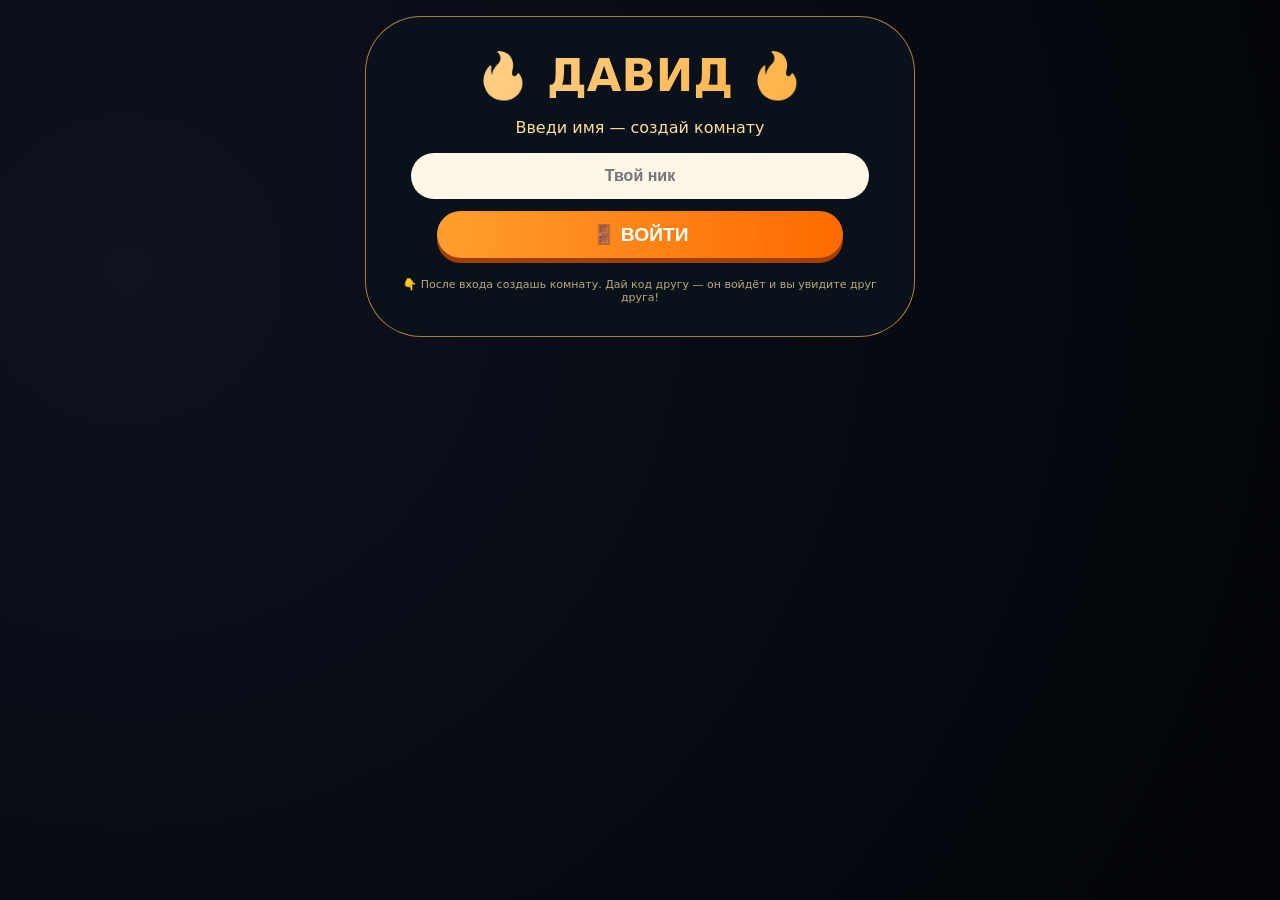
==== commit 9c88f8cf: "цйцйцйцйцйцййцц" ====
--- a/index.html
+++ b/index.html
@@ -3,7 +3,7 @@
 <head>
     <meta charset="UTF-8">
     <meta name="viewport" content="width=device-width, initial-scale=1.0, user-scalable=yes">
-    <title>ДАВИД | Не дрочи — синхронизация по коду</title>
+    <title>ДАВИД | Не дрочи — комната с друзьями</title>
     <style>
         * {
             margin: 0;
@@ -27,11 +27,10 @@
         .login-screen {
             background: rgba(10, 20, 28, 0.95);
             backdrop-filter: blur(16px);
-            border-radius: 64px;
+            border-radius: 56px;
             padding: 32px 20px;
             text-align: center;
             border: 1px solid #ffb347aa;
-            box-shadow: 0 25px 40px black;
         }
 
         .login-screen h1 {
@@ -45,21 +44,21 @@
 
         .login-screen input {
             width: 90%;
-            padding: 14px 16px;
-            font-size: 1.1rem;
+            padding: 14px;
+            font-size: 1rem;
             border-radius: 60px;
             border: none;
             background: #fff7e8;
             text-align: center;
             font-weight: bold;
-            margin-bottom: 16px;
+            margin-bottom: 12px;
         }
 
         .login-screen button {
             background: linear-gradient(95deg, #ff9f2e, #ff6a00);
             border: none;
             padding: 12px 24px;
-            font-size: 1.3rem;
+            font-size: 1.2rem;
             font-weight: bold;
             border-radius: 60px;
             color: white;
@@ -70,7 +69,6 @@
 
         .login-screen button:active {
             transform: translateY(2px);
-            box-shadow: 0 2px 0 #a13f00;
         }
 
         .main-screen {
@@ -126,7 +124,6 @@
 
         .btn-primary:active {
             transform: translateY(2px);
-            box-shadow: 0 2px 0 #166534;
         }
 
         .btn-primary:disabled {
@@ -160,7 +157,7 @@
             color: #ffdeae;
         }
 
-        .code-section {
+        .room-section {
             background: #0b1922cc;
             margin: 12px 16px;
             border-radius: 36px;
@@ -168,33 +165,33 @@
             border: 1px solid #ffaa66;
         }
 
-        .code-section h3 {
+        .room-section h3 {
             color: #ffd68a;
             font-size: 0.85rem;
             margin-bottom: 8px;
         }
 
-        .code-box {
+        .room-code {
             background: #010a0f;
             border-radius: 28px;
             padding: 10px;
             font-family: monospace;
-            font-size: 1.3rem;
+            font-size: 1.4rem;
             font-weight: bold;
-            letter-spacing: 3px;
+            letter-spacing: 4px;
             text-align: center;
             color: #ffdd99;
             margin-bottom: 10px;
             cursor: pointer;
         }
 
-        .sync-row {
+        .join-row {
             display: flex;
             gap: 8px;
             margin-top: 8px;
         }
 
-        .sync-row input {
+        .join-row input {
             flex: 2;
             background: #1e2a2f;
             border: 1px solid #ffaa44;
@@ -206,7 +203,7 @@
             font-family: monospace;
         }
 
-        .sync-row button {
+        .join-row button {
             background: #ff9f2e;
             border: none;
             border-radius: 40px;
@@ -313,11 +310,11 @@
 <div class="app">
     <div id="loginScreen" class="login-screen">
         <h1>🔥 ДАВИД 🔥</h1>
-        <p style="color:#ffdd99; margin-bottom: 16px;">Введи имя — начни трекать</p>
+        <p style="color:#ffdd99; margin-bottom: 16px;">Введи имя — создай комнату</p>
         <input type="text" id="loginNameInput" placeholder="Твой ник" maxlength="20">
         <button id="enterBtn">🚪 ВОЙТИ</button>
         <div id="loginError"></div>
-        <p style="margin-top: 20px; font-size: 11px; color:#bba87a;">👇 Договорись с другом об общем коде (например, 1234) — введите его оба</p>
+        <p style="margin-top: 20px; font-size: 11px; color:#bba87a;">👇 После входа создашь комнату. Дай код другу — он войдёт и вы увидите друг друга!</p>
     </div>
 
     <div id="mainScreen" class="main-screen hidden">
@@ -335,135 +332,142 @@
         <button class="btn-fail" id="failBtn">😞 СРЫВ</button>
         <div class="info-message" id="dailyInfoText"></div>
 
-        <div class="code-section">
-            <h3>🔑 ОБЩИЙ КОД С ДРУГОМ</h3>
-            <div class="code-box" id="myRoomCode" onclick="copyCode()">---</div>
-            <button id="copyCodeBtn" style="background:#ffaa33; border:none; border-radius:40px; padding:6px; width:100%; font-weight:bold;">📋 КОПИРОВАТЬ КОД</button>
+        <div class="room-section">
+            <h3>🔑 КОД ТВОЕЙ КОМНАТЫ (дай другу)</h3>
+            <div class="room-code" id="roomCodeDisplay" onclick="copyRoomCode()">---</div>
+            <button id="copyRoomBtn" style="background:#ffaa33; border:none; border-radius:40px; padding:6px; width:100%; font-weight:bold;">📋 КОПИРОВАТЬ КОД</button>
             
-            <div class="sync-row">
-                <input type="text" id="syncCodeInput" placeholder="Введи код друга">
-                <button id="syncBtn">Синхронизировать</button>
+            <h3 style="margin-top: 12px;">➕ ВСТУПИТЬ В КОМНАТУ ДРУГА</h3>
+            <div class="join-row">
+                <input type="text" id="joinCodeInput" placeholder="Введи код комнаты друга">
+                <button id="joinBtn">Вступить</button>
             </div>
-            <p style="font-size:0.55rem; color:#bba87a; margin-top:6px;">💡 Договоритесь с другом об одном коде (например, 777). Введите его оба — и ваши данные объединятся!</p>
+            <p style="font-size:0.55rem; color:#bba87a; margin-top:6px;">💡 Введите с другом ОДИНАКОВЫЙ код — и ваши данные объединятся автоматически!</p>
         </div>
 
         <div class="players-section">
             <h2>👥 КОМАНДА</h2>
             <div id="globalPlayersList" class="player-list">
-                <li style="color:#aaa; list-style:none;">Ты пока один</li>
+                <li style="color:#aaa; list-style:none;">Загрузка...</li>
             </div>
         </div>
 
-        <div class="status" id="syncStatus">✅ Локальный режим</div>
-        <footer>🕛 Кнопка "не дрочил" — 1 раз в сутки<br>📡 Введите ОДИНАКОВЫЙ код с другом — ваши данные объединятся!</footer>
+        <div class="status" id="syncStatus">🔄 Синхронизация...</div>
+        <footer>🕛 Кнопка "не дрочил" — 1 раз в сутки (сброс в 00:00)<br>📡 Введите ОДИНАКОВЫЙ код комнаты — и вы сразу увидите друг друга!</footer>
     </div>
 </div>
 
 <script>
-    // ==================== ПРОСТАЯ СИНХРОНИЗАЦИЯ ЧЕРЕЗ ОБЩИЙ КОМНАТНЫЙ КОД ====================
-    // Всё хранится в localStorage по ключу комнаты. Друзья с одинаковым кодом видят друг друга.
+    // ==================== ПРОСТАЯ СИНХРОНИЗАЦИЯ ====================
+    // Всё работает через localStorage с ключом комнаты.
+    // Данные синхронизируются автоматически при обновлении страницы/таймере.
     
     let currentPlayer = null;
-    let currentRoomCode = null;
-    let allPlayersInRoom = []; // список всех игроков в комнате
-    let refreshTimer = null;
+    let currentRoom = null;
+    let syncTimer = null;
     
     function getTodayStr() {
         const d = new Date();
         return `${d.getFullYear()}-${String(d.getMonth()+1).padStart(2,'0')}-${String(d.getDate()).padStart(2,'0')}`;
     }
     
-    // Сохранить всех игроков комнаты
-    function saveRoomData() {
-        if (!currentRoomCode) return;
-        const roomKey = `david_room_${currentRoomCode}`;
-        localStorage.setItem(roomKey, JSON.stringify({
-            players: allPlayersInRoom,
-            updated: Date.now()
-        }));
-    }
-    
-    // Загрузить всех игроков комнаты
-    function loadRoomData() {
-        if (!currentRoomCode) return [];
-        const roomKey = `david_room_${currentRoomCode}`;
-        const data = localStorage.getItem(roomKey);
+    // Загрузить всех игроков из комнаты
+    function loadRoomPlayers(room) {
+        const key = `nofap_room_${room}`;
+        const data = localStorage.getItem(key);
         if (data) {
             try {
-                const parsed = JSON.parse(data);
-                allPlayersInRoom = parsed.players || [];
-                return allPlayersInRoom;
-            } catch(e) {}
-        }
-        allPlayersInRoom = [];
+                return JSON.parse(data);
+            } catch(e) { return []; }
+        }
         return [];
     }
     
-    // Обновить/добавить текущего игрока в комнате
+    // Сохранить всех игроков в комнату
+    function saveRoomPlayers(room, players) {
+        const key = `nofap_room_${room}`;
+        localStorage.setItem(key, JSON.stringify(players));
+    }
+    
+    // Обновить текущего игрока в комнате
     function updateCurrentPlayerInRoom() {
-        if (!currentPlayer || !currentRoomCode) return;
-        const index = allPlayersInRoom.findIndex(p => p.id === currentPlayer.id);
+        if (!currentRoom || !currentPlayer) return;
+        let players = loadRoomPlayers(currentRoom);
+        const index = players.findIndex(p => p.id === currentPlayer.id);
         if (index !== -1) {
-            allPlayersInRoom[index] = { ...currentPlayer };
+            players[index] = { ...currentPlayer, lastSeen: Date.now() };
         } else {
-            allPlayersInRoom.push({ ...currentPlayer });
-        }
-        saveRoomData();
-    }
-    
-    // Применить синхронизацию — объединить данные с другим игроком/комнатой
-    function syncWithCode(code) {
+            players.push({ ...currentPlayer, lastSeen: Date.now() });
+        }
+        saveRoomPlayers(currentRoom, players);
+    }
+    
+    // Получить всех игроков комнаты (с обновлёнными данными)
+    function getRoomPlayers() {
+        if (!currentRoom) return [];
+        return loadRoomPlayers(currentRoom);
+    }
+    
+    // Переключиться в другую комнату (объединить данные)
+    function switchToRoom(newRoom) {
         if (!currentPlayer) return false;
-        if (code === currentRoomCode) {
+        if (newRoom === currentRoom) {
             alert("Вы уже в этой комнате!");
             return false;
         }
         
-        const targetRoomKey = `david_room_${code}`;
-        const targetData = localStorage.getItem(targetRoomKey);
-        let targetPlayers = [];
-        if (targetData) {
-            try {
-                targetPlayers = JSON.parse(targetData).players || [];
-            } catch(e) {}
-        }
-        
-        // Объединяем данные: добавляем всех игроков из целевой комнаты
-        let mergedCount = 0;
-        for (let p of targetPlayers) {
-            if (p.id !== currentPlayer.id) {
-                const exists = allPlayersInRoom.find(ex => ex.id === p.id);
-                if (!exists) {
-                    allPlayersInRoom.push({ ...p });
-                    mergedCount++;
+        // Загружаем игроков из новой комнаты
+        let newRoomPlayers = loadRoomPlayers(newRoom);
+        
+        // Добавляем текущего игрока, если его там нет
+        const exists = newRoomPlayers.find(p => p.id === currentPlayer.id);
+        if (!exists) {
+            newRoomPlayers.push({ ...currentPlayer, lastSeen: Date.now() });
+        } else {
+            // обновляем данные текущего
+            const idx = newRoomPlayers.findIndex(p => p.id === currentPlayer.id);
+            newRoomPlayers[idx] = { ...currentPlayer, lastSeen: Date.now() };
+        }
+        
+        // Сохраняем в новую комнату
+        saveRoomPlayers(newRoom, newRoomPlayers);
+        
+        // Если была старая комната — тоже туда сохраняем объединённые данные (чтобы у друга появились)
+        if (currentRoom && currentRoom !== newRoom) {
+            let oldRoomPlayers = loadRoomPlayers(currentRoom);
+            // Добавляем всех из новой комнаты в старую (для синхронизации)
+            for (let p of newRoomPlayers) {
+                const oldExists = oldRoomPlayers.find(op => op.id === p.id);
+                if (!oldExists) {
+                    oldRoomPlayers.push({ ...p });
                 }
             }
-        }
-        
-        // Сохраняем объединённые данные в обе комнаты (чтобы у друга тоже были наши данные)
-        saveRoomData();
-        
-        // Также сохраняем в целевую комнату (чтобы друг нас увидел)
-        const finalPlayers = [...allPlayersInRoom];
-        localStorage.setItem(targetRoomKey, JSON.stringify({
-            players: finalPlayers,
-            updated: Date.now()
-        }));
-        
-        currentRoomCode = code;
-        localStorage.setItem("david_current_room", currentRoomCode);
-        document.getElementById("myRoomCode").innerText = currentRoomCode;
-        
-        loadRoomData();
+            saveRoomPlayers(currentRoom, oldRoomPlayers);
+        }
+        
+        currentRoom = newRoom;
+        localStorage.setItem("nofap_current_room", currentRoom);
+        
+        // Обновляем отображение кода
+        document.getElementById("roomCodeDisplay").innerText = currentRoom;
+        
+        // Перезагружаем данные текущего игрока из комнаты
+        const refreshed = loadRoomPlayers(currentRoom).find(p => p.id === currentPlayer.id);
+        if (refreshed) {
+            currentPlayer = refreshed;
+        }
+        
+        updateCurrentPlayerInRoom();
+        refreshUI();
         renderPlayersList();
-        alert(`✅ Синхронизация завершена! Добавлено ${mergedCount} игроков. Теперь вы видите друг друга!`);
+        alert(`✅ Вы вошли в комнату ${currentRoom}! Теперь вы с другом видите друг друга.`);
         return true;
     }
     
     // Создать нового игрока
-    function createNewPlayer(name) {
+    function createPlayer(name) {
         return {
-            id: "p_" + Date.now() + "_" + Math.random().toString(36).substr(2, 5),
+            id: Date.now() + "_" + Math.random().toString(36).substr(2, 6),
             name: name.trim(),
             streakDays: 0,
             lastDate: null,
@@ -473,25 +477,23 @@
     }
     
     // Инициализация после входа
-    function initAfterLogin(name, roomCode) {
-        currentRoomCode = roomCode;
-        localStorage.setItem("david_current_room", currentRoomCode);
-        document.getElementById("myRoomCode").innerText = currentRoomCode;
-        
-        loadRoomData();
-        
-        // Проверяем, есть ли уже игрок с таким именем в комнате
-        let existing = allPlayersInRoom.find(p => p.name.toLowerCase() === name.toLowerCase());
+    function initPlayer(name, room) {
+        currentRoom = room;
+        localStorage.setItem("nofap_current_room", currentRoom);
+        document.getElementById("roomCodeDisplay").innerText = currentRoom;
+        
+        let players = loadRoomPlayers(currentRoom);
+        let existing = players.find(p => p.name.toLowerCase() === name.toLowerCase());
+        
         if (existing) {
             currentPlayer = existing;
+            currentPlayer.lastSeen = Date.now();
         } else {
-            currentPlayer = createNewPlayer(name);
-            allPlayersInRoom.push(currentPlayer);
-            saveRoomData();
-        }
-        currentPlayer.lastSeen = Date.now();
+            currentPlayer = createPlayer(name);
+            players.push(currentPlayer);
+            saveRoomPlayers(currentRoom, players);
+        }
         updateCurrentPlayerInRoom();
-        
         return currentPlayer;
     }
     
@@ -500,7 +502,7 @@
         if (!currentPlayer) return;
         const today = getTodayStr();
         if (currentPlayer.lastDate === today) {
-            alert("Сегодня уже нажимал!");
+            alert("Сегодня уже нажимал! Жди завтра.");
             refreshUI();
             return;
         }
@@ -516,18 +518,19 @@
         updateCurrentPlayerInRoom();
         refreshUI();
         renderPlayersList();
-        alert(`🔥 Стаж ${newStreak} дней!`);
+        alert(`🔥 КРАСАВА! Твой стаж: ${newStreak} дней!`);
     }
     
     function actionFail() {
         if (!currentPlayer) return;
+        const oldStreak = currentPlayer.streakDays;
         currentPlayer.streakDays = 0;
         currentPlayer.lastDate = null;
         currentPlayer.lastSeen = Date.now();
         updateCurrentPlayerInRoom();
         refreshUI();
         renderPlayersList();
-        alert(`😭 Стаж обнулён!`);
+        alert(`😭 Срыв... твой стаж ${oldStreak} дней обнулён. Завтра новый старт!`);
     }
     
     function refreshUI() {
@@ -539,28 +542,28 @@
         const infoDiv = document.getElementById("dailyInfoText");
         if (already) {
             btn.disabled = true;
-            infoDiv.innerHTML = "✅ Сегодня уже нажал! Завтра новая попытка";
+            infoDiv.innerHTML = "✅ Сегодня уже нажал! Кнопка обновится завтра в 00:00";
         } else {
             btn.disabled = false;
-            infoDiv.innerHTML = "🚀 Жми 'не дрочил' один раз в день";
+            infoDiv.innerHTML = "🚀 Жми 'не дрочил' один раз в сутки";
         }
         let quote = currentPlayer.streakDays === 0 ? "💪 Начни прямо сегодня" :
                     currentPlayer.streakDays < 3 ? "⚡ Первые дни самые сложные" :
                     currentPlayer.streakDays < 7 ? "🎯 Ты уже в игре!" : "🌟 Ты легенда!";
         document.getElementById("motivationPhrase").innerHTML = quote;
         
+        const players = getRoomPlayers();
         const statusDiv = document.getElementById("syncStatus");
-        const playersCount = allPlayersInRoom.length;
-        if (playersCount <= 1) {
-            statusDiv.innerHTML = "👤 Ты один. Дай другу свой код, чтобы объединиться!";
+        if (players.length <= 1) {
+            statusDiv.innerHTML = "👤 Ты один. Дай свой код другу, чтобы объединиться!";
         } else {
-            statusDiv.innerHTML = `👥 В комнате: ${playersCount} человек`;
+            statusDiv.innerHTML = `👥 В комнате: ${players.length} человек`;
         }
     }
     
     function renderPlayersList() {
-        loadRoomData();
-        const players = [...allPlayersInRoom];
+        if (!currentRoom) return;
+        let players = getRoomPlayers();
         const today = getTodayStr();
         for (let p of players) {
             p.pressedToday = (p.lastDate === today);
@@ -596,8 +599,8 @@
         }
     }
     
-    function copyCode() {
-        const code = document.getElementById("myRoomCode").innerText;
+    function copyRoomCode() {
+        const code = document.getElementById("roomCodeDisplay").innerText;
         navigator.clipboard.writeText(code);
         alert("Код скопирован! Отправь другу.");
     }
@@ -609,42 +612,52 @@
         const errorDiv = document.getElementById("loginError");
         
         if (!name) {
-            errorDiv.innerHTML = '<div class="error-msg">⚠️ Введи имя!</div>';
+            errorDiv.innerHTML = '<div class="error-msg">⚠️ Введи своё имя!</div>';
             return;
         }
         
-        // Генерируем или загружаем сохранённую комнату
-        let savedRoom = localStorage.getItem("david_current_room");
+        // Генерируем уникальный код комнаты или берём сохранённый
+        let savedRoom = localStorage.getItem("nofap_current_room");
         if (!savedRoom) {
             savedRoom = Math.floor(1000 + Math.random() * 9000).toString();
         }
         
-        initAfterLogin(name, savedRoom);
+        initPlayer(name, savedRoom);
         
         document.getElementById("loginScreen").classList.add("hidden");
         document.getElementById("mainScreen").classList.remove("hidden");
         refreshUI();
         renderPlayersList();
         
-        if (refreshTimer) clearInterval(refreshTimer);
-        refreshTimer = setInterval(() => {
-            if (currentPlayer && currentRoomCode) {
-                loadRoomData();
-                // обновляем свои данные на случай если кто-то изменил в той же комнате
-                const updated = allPlayersInRoom.find(p => p.id === currentPlayer.id);
+        if (syncTimer) clearInterval(syncTimer);
+        syncTimer = setInterval(() => {
+            if (currentRoom && currentPlayer) {
+                // Обновляем данные текущего игрока из комнаты
+                const players = getRoomPlayers();
+                const updated = players.find(p => p.id === currentPlayer.id);
                 if (updated) {
-                    currentPlayer = updated;
-                    refreshUI();
+                    let changed = false;
+                    if (updated.streakDays !== currentPlayer.streakDays) {
+                        currentPlayer.streakDays = updated.streakDays;
+                        changed = true;
+                    }
+                    if (updated.lastDate !== currentPlayer.lastDate) {
+                        currentPlayer.lastDate = updated.lastDate;
+                        changed = true;
+                    }
+                    if (changed) refreshUI();
                 }
                 renderPlayersList();
             }
         }, 2000);
         
-        alert(`Добро пожаловать, ${name}! Твой код комнаты: ${savedRoom}. Дай этот код другу, чтобы объединиться.`);
-    }
-    
-    function onSync() {
-        const code = document.getElementById("syncCodeInput").value.trim();
+        alert(`Добро пожаловать, ${name}! Твой код комнаты: ${savedRoom}. Дай этот код другу, и вы увидите друг друга!`);
+    }
+    
+    // Вступить в комнату друга
+    function onJoinRoom() {
+        const codeInput = document.getElementById("joinCodeInput");
+        const code = codeInput.value.trim();
         if (!code) {
             alert("Введи код комнаты друга!");
             return;
@@ -653,37 +666,43 @@
             alert("Код должен состоять из цифр!");
             return;
         }
-        syncWithCode(code);
-        document.getElementById("syncCodeInput").value = "";
-        refreshUI();
-        renderPlayersList();
-    }
-    
+        switchToRoom(code);
+        codeInput.value = "";
+    }
+    
+    // Автовход
     function tryAutoLogin() {
-        const savedRoom = localStorage.getItem("david_current_room");
+        const savedRoom = localStorage.getItem("nofap_current_room");
         if (!savedRoom) return false;
         
-        loadRoomData();
-        // ищем последнего активного игрока (по сохранённому id)
-        const savedId = localStorage.getItem("david_last_player_id");
+        const players = loadRoomPlayers(savedRoom);
+        const savedId = localStorage.getItem("nofap_last_player_id");
         if (savedId) {
-            const existing = allPlayersInRoom.find(p => p.id === savedId);
+            const existing = players.find(p => p.id === savedId);
             if (existing) {
                 currentPlayer = existing;
-                currentRoomCode = savedRoom;
-                document.getElementById("myRoomCode").innerText = currentRoomCode;
+                currentRoom = savedRoom;
+                document.getElementById("roomCodeDisplay").innerText = currentRoom;
                 document.getElementById("loginScreen").classList.add("hidden");
                 document.getElementById("mainScreen").classList.remove("hidden");
                 refreshUI();
                 renderPlayersList();
-                if (refreshTimer) clearInterval(refreshTimer);
-                refreshTimer = setInterval(() => {
-                    if (currentPlayer && currentRoomCode) {
-                        loadRoomData();
-                        const updated = allPlayersInRoom.find(p => p.id === currentPlayer.id);
+                if (syncTimer) clearInterval(syncTimer);
+                syncTimer = setInterval(() => {
+                    if (currentRoom && currentPlayer) {
+                        const playersUpdated = getRoomPlayers();
+                        const updated = playersUpdated.find(p => p.id === currentPlayer.id);
                         if (updated) {
-                            currentPlayer = updated;
-                            refreshUI();
+                            let changed = false;
+                            if (updated.streakDays !== currentPlayer.streakDays) {
+                                currentPlayer.streakDays = updated.streakDays;
+                                changed = true;
+                            }
+                            if (updated.lastDate !== currentPlayer.lastDate) {
+                                currentPlayer.lastDate = updated.lastDate;
+                                changed = true;
+                            }
+                            if (changed) refreshUI();
                         }
                         renderPlayersList();
                     }
@@ -694,6 +713,13 @@
         return false;
     }
     
+    // Сохраняем id текущего игрока при выходе
+    window.addEventListener("beforeunload", () => {
+        if (currentPlayer) {
+            localStorage.setItem("nofap_last_player_id", currentPlayer.id);
+        }
+    });
+    
     document.addEventListener("DOMContentLoaded", () => {
         const auto = tryAutoLogin();
         if (!auto) {
@@ -704,15 +730,15 @@
         document.getElementById("enterBtn").addEventListener("click", handleEnter);
         document.getElementById("noFapBtn").addEventListener("click", actionNoFap);
         document.getElementById("failBtn").addEventListener("click", actionFail);
-        document.getElementById("copyCodeBtn").addEventListener("click", copyCode);
-        document.getElementById("syncBtn").addEventListener("click", onSync);
+        document.getElementById("copyRoomBtn").addEventListener("click", copyRoomCode);
+        document.getElementById("joinBtn").addEventListener("click", onJoinRoom);
         document.getElementById("loginNameInput").addEventListener("keypress", (e) => {
             if (e.key === "Enter") handleEnter();
         });
-        document.getElementById("syncCodeInput").addEventListener("keypress", (e) => {
-            if (e.key === "Enter") onSync();
+        document.getElementById("joinCodeInput").addEventListener("keypress", (e) => {
+            if (e.key === "Enter") onJoinRoom();
         });
-        window.copyCode = copyCode;
+        window.copyRoomCode = copyRoomCode;
     });
 </script>
 </body>
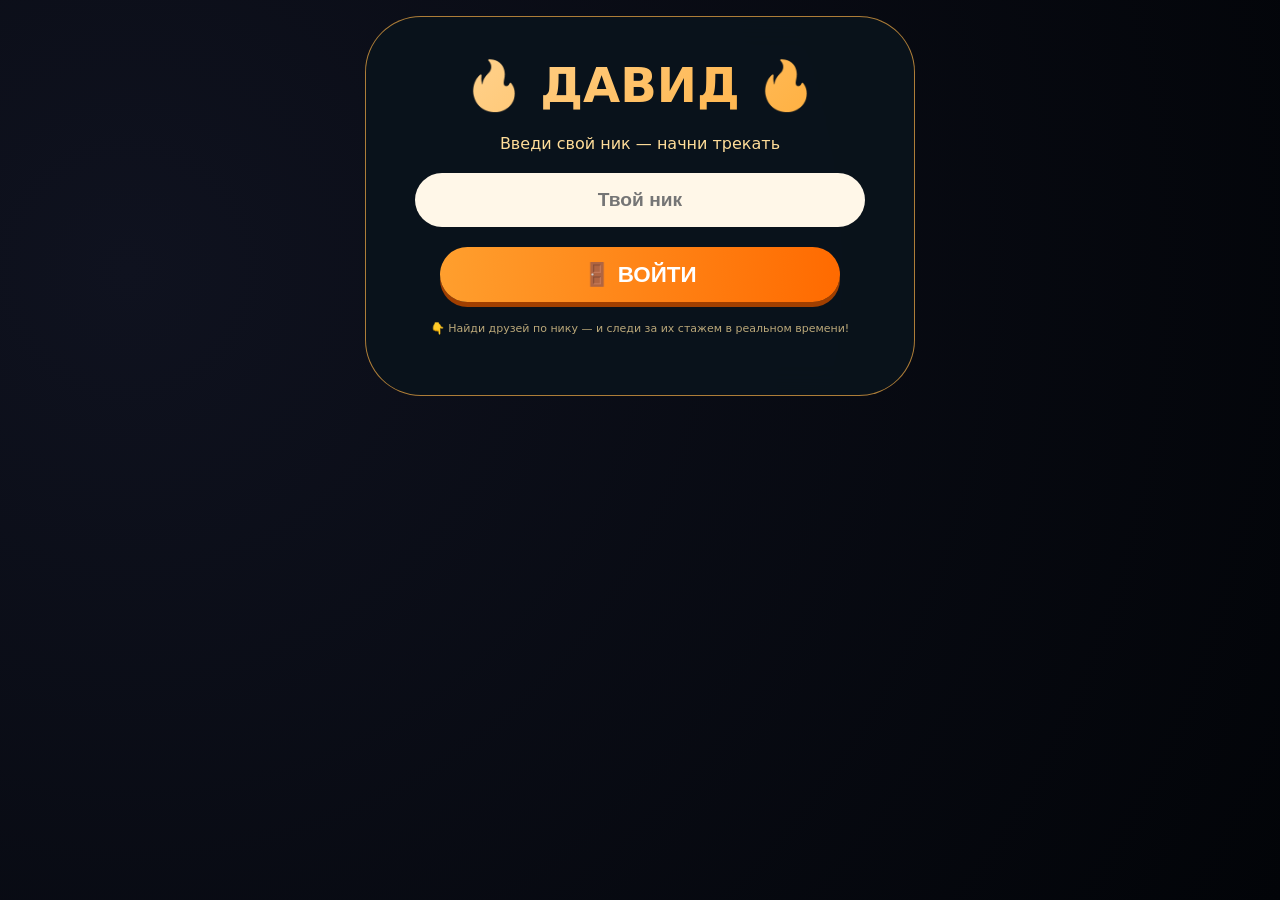
==== commit a65e2530: "23232" ====
--- a/index.html
+++ b/index.html
@@ -1,9 +1,9 @@
-<!DOCTYPE html>
+<!<!DOCTYPE html>
 <html lang="ru">
 <head>
     <meta charset="UTF-8">
     <meta name="viewport" content="width=device-width, initial-scale=1.0, user-scalable=yes">
-    <title>ДАВИД | Не дрочи — комната с друзьями</title>
+    <title>ДАВИД | Не дрочи — следи за друзьями</title>
     <style>
         * {
             margin: 0;
@@ -11,54 +11,53 @@
             box-sizing: border-box;
             -webkit-tap-highlight-color: transparent;
         }
-
         body {
             background: radial-gradient(circle at 10% 30%, #0f121f, #020408);
             font-family: 'Poppins', 'Segoe UI', system-ui, sans-serif;
             min-height: 100vh;
             padding: 16px;
         }
-
         .app {
             max-width: 550px;
             margin: 0 auto;
         }
-
+        /* экран входа */
         .login-screen {
             background: rgba(10, 20, 28, 0.95);
             backdrop-filter: blur(16px);
             border-radius: 56px;
-            padding: 32px 20px;
+            padding: 40px 24px;
             text-align: center;
             border: 1px solid #ffb347aa;
         }
-
         .login-screen h1 {
-            font-size: 2.8rem;
+            font-size: 3rem;
             background: linear-gradient(135deg, #ffd89b, #ffaa33);
             -webkit-background-clip: text;
             background-clip: text;
             color: transparent;
-            margin-bottom: 16px;
-        }
-
+            margin-bottom: 20px;
+        }
+        .login-screen p {
+            color: #ffdd99;
+            margin-bottom: 20px;
+        }
         .login-screen input {
             width: 90%;
-            padding: 14px;
-            font-size: 1rem;
+            padding: 16px;
+            font-size: 1.2rem;
             border-radius: 60px;
             border: none;
             background: #fff7e8;
             text-align: center;
             font-weight: bold;
-            margin-bottom: 12px;
-        }
-
+            margin-bottom: 20px;
+        }
         .login-screen button {
             background: linear-gradient(95deg, #ff9f2e, #ff6a00);
             border: none;
-            padding: 12px 24px;
-            font-size: 1.2rem;
+            padding: 14px 28px;
+            font-size: 1.4rem;
             font-weight: bold;
             border-radius: 60px;
             color: white;
@@ -66,11 +65,8 @@
             width: 80%;
             box-shadow: 0 5px 0 #a13f00;
         }
-
-        .login-screen button:active {
-            transform: translateY(2px);
-        }
-
+        .login-screen button:active { transform: translateY(2px); }
+        /* основной экран */
         .main-screen {
             background: rgba(12, 20, 28, 0.85);
             backdrop-filter: blur(14px);
@@ -78,19 +74,12 @@
             border: 1px solid #ffb34780;
             overflow: hidden;
         }
-
         .hero {
             background: linear-gradient(135deg, #ffaa33, #ff5e00);
             padding: 16px;
             text-align: center;
         }
-
-        .hero h1 {
-            font-size: 2rem;
-            font-weight: 900;
-            color: #1e1a0c;
-        }
-
+        .hero h1 { font-size: 2rem; font-weight: 900; color: #1e1a0c; }
         .streak-card {
             background: #0f1a1fe6;
             margin: 16px;
@@ -98,7 +87,6 @@
             padding: 16px;
             text-align: center;
         }
-
         .streak-number {
             font-size: 3.5rem;
             font-weight: 900;
@@ -107,12 +95,11 @@
             background-clip: text;
             color: transparent;
         }
-
         .btn-primary {
             background: linear-gradient(95deg, #2ecc71, #1f8f4e);
             width: calc(100% - 32px);
             margin: 0 16px 10px;
-            padding: 14px;
+            padding: 16px;
             font-size: 1.4rem;
             font-weight: bold;
             border-radius: 80px;
@@ -121,17 +108,8 @@
             cursor: pointer;
             box-shadow: 0 5px 0 #166534;
         }
-
-        .btn-primary:active {
-            transform: translateY(2px);
-        }
-
-        .btn-primary:disabled {
-            opacity: 0.6;
-            transform: translateY(2px);
-            cursor: not-allowed;
-        }
-
+        .btn-primary:active { transform: translateY(2px); }
+        .btn-primary:disabled { opacity: 0.6; transform: translateY(2px); cursor: not-allowed; }
         .btn-fail {
             background: linear-gradient(95deg, #e67e22, #c0392b);
             width: 65%;
@@ -146,7 +124,6 @@
             cursor: pointer;
             box-shadow: 0 4px 0 #8b2c1d;
         }
-
         .info-message {
             background: #00000066;
             border-radius: 28px;
@@ -156,42 +133,16 @@
             text-align: center;
             color: #ffdeae;
         }
-
-        .room-section {
+        .search-section {
             background: #0b1922cc;
             margin: 12px 16px;
             border-radius: 36px;
             padding: 12px;
             border: 1px solid #ffaa66;
         }
-
-        .room-section h3 {
-            color: #ffd68a;
-            font-size: 0.85rem;
-            margin-bottom: 8px;
-        }
-
-        .room-code {
-            background: #010a0f;
-            border-radius: 28px;
-            padding: 10px;
-            font-family: monospace;
-            font-size: 1.4rem;
-            font-weight: bold;
-            letter-spacing: 4px;
-            text-align: center;
-            color: #ffdd99;
-            margin-bottom: 10px;
-            cursor: pointer;
-        }
-
-        .join-row {
-            display: flex;
-            gap: 8px;
-            margin-top: 8px;
-        }
-
-        .join-row input {
+        .search-section h3 { color: #ffd68a; font-size: 0.85rem; margin-bottom: 8px; }
+        .search-row { display: flex; gap: 8px; }
+        .search-row input {
             flex: 2;
             background: #1e2a2f;
             border: 1px solid #ffaa44;
@@ -199,11 +150,9 @@
             padding: 10px;
             color: white;
             text-align: center;
-            font-size: 1.1rem;
-            font-family: monospace;
-        }
-
-        .join-row button {
+            font-size: 0.9rem;
+        }
+        .search-row button {
             background: #ff9f2e;
             border: none;
             border-radius: 40px;
@@ -211,29 +160,21 @@
             font-weight: bold;
             cursor: pointer;
         }
-
         .players-section {
             background: #071018cc;
             margin: 12px 16px 16px;
             border-radius: 36px;
             padding: 12px;
         }
-
-        .players-section h2 {
-            font-size: 1.2rem;
-            color: #ffd68a;
-            margin-bottom: 10px;
-        }
-
+        .players-section h2 { font-size: 1.2rem; color: #ffd68a; margin-bottom: 10px; }
         .player-list {
             list-style: none;
-            max-height: 280px;
+            max-height: 300px;
             overflow-y: auto;
             display: flex;
             flex-direction: column;
             gap: 8px;
         }
-
         .player-item {
             background: #1e2c34b3;
             border-radius: 50px;
@@ -243,13 +184,7 @@
             align-items: center;
             border-left: 4px solid #f5bc70;
         }
-
-        .player-name {
-            font-weight: bold;
-            color: #fff0cc;
-            font-size: 0.9rem;
-        }
-
+        .player-name { font-weight: bold; color: #fff0cc; font-size: 0.9rem; }
         .player-streak {
             background: #00000077;
             padding: 3px 12px;
@@ -257,7 +192,6 @@
             font-weight: 800;
             color: #ffdb8a;
         }
-
         .you-badge {
             background: #ffaa3355;
             border-radius: 16px;
@@ -265,7 +199,6 @@
             font-size: 0.6rem;
             margin-left: 6px;
         }
-
         .today-badge {
             background: #2ecc7155;
             border-radius: 16px;
@@ -273,7 +206,6 @@
             font-size: 0.6rem;
             margin-left: 6px;
         }
-
         .status {
             background: #2ecc7155;
             border-radius: 20px;
@@ -283,7 +215,6 @@
             margin: 8px 16px;
             color: #aaffaa;
         }
-
         footer {
             font-size: 0.6rem;
             text-align: center;
@@ -291,11 +222,7 @@
             background: #02080ecc;
             color: #b7a77a;
         }
-
-        .hidden {
-            display: none;
-        }
-
+        .hidden { display: none; }
         .error-msg {
             color: #ffaa88;
             background: #8b2c1d77;
@@ -304,201 +231,246 @@
             margin-top: 10px;
             font-size: 0.7rem;
         }
+        .delete-btn {
+            background: #c0392b;
+            border: none;
+            border-radius: 30px;
+            padding: 4px 10px;
+            color: white;
+            font-size: 0.7rem;
+            cursor: pointer;
+            margin-left: 8px;
+        }
     </style>
 </head>
 <body>
 <div class="app">
     <div id="loginScreen" class="login-screen">
         <h1>🔥 ДАВИД 🔥</h1>
-        <p style="color:#ffdd99; margin-bottom: 16px;">Введи имя — создай комнату</p>
+        <p>Введи свой ник — начни трекать</p>
         <input type="text" id="loginNameInput" placeholder="Твой ник" maxlength="20">
         <button id="enterBtn">🚪 ВОЙТИ</button>
         <div id="loginError"></div>
-        <p style="margin-top: 20px; font-size: 11px; color:#bba87a;">👇 После входа создашь комнату. Дай код другу — он войдёт и вы увидите друг друга!</p>
+        <p style="margin-top: 20px; font-size: 11px; color:#bba87a;">👇 Найди друзей по нику — и следи за их стажем в реальном времени!</p>
     </div>
 
     <div id="mainScreen" class="main-screen hidden">
-        <div class="hero">
-            <h1>🍆 НЕ ДРОЧИ</h1>
-        </div>
-
+        <div class="hero"><h1>🍆 НЕ ДРОЧИ</h1></div>
         <div class="streak-card">
             <div class="streak-number" id="myStreakValue">0</div>
             <div style="font-weight: bold; color:#ffdd99;">ТВОЙ СТАЖ (дней)</div>
             <div id="motivationPhrase" style="font-size:0.65rem; margin-top:6px; color:#ffcc88;">💪 Жми на кнопку каждый день</div>
         </div>
-
         <button class="btn-primary" id="noFapBtn">🚫 НЕ ДРОЧИЛ 🚫</button>
         <button class="btn-fail" id="failBtn">😞 СРЫВ</button>
         <div class="info-message" id="dailyInfoText"></div>
 
-        <div class="room-section">
-            <h3>🔑 КОД ТВОЕЙ КОМНАТЫ (дай другу)</h3>
-            <div class="room-code" id="roomCodeDisplay" onclick="copyRoomCode()">---</div>
-            <button id="copyRoomBtn" style="background:#ffaa33; border:none; border-radius:40px; padding:6px; width:100%; font-weight:bold;">📋 КОПИРОВАТЬ КОД</button>
-            
-            <h3 style="margin-top: 12px;">➕ ВСТУПИТЬ В КОМНАТУ ДРУГА</h3>
-            <div class="join-row">
-                <input type="text" id="joinCodeInput" placeholder="Введи код комнаты друга">
-                <button id="joinBtn">Вступить</button>
+        <div class="search-section">
+            <h3>🔍 НАЙТИ ДРУГА ПО НИКУ</h3>
+            <div class="search-row">
+                <input type="text" id="searchNameInput" placeholder="Введи ник друга">
+                <button id="addFriendBtn">➕ Добавить в команду</button>
             </div>
-            <p style="font-size:0.55rem; color:#bba87a; margin-top:6px;">💡 Введите с другом ОДИНАКОВЫЙ код — и ваши данные объединятся автоматически!</p>
+            <p style="font-size:0.55rem; color:#bba87a; margin-top:6px;">💡 Спроси у друга его ник — добавь его, и ты будешь видеть его стаж в реальном времени!</p>
         </div>
 
         <div class="players-section">
-            <h2>👥 КОМАНДА</h2>
+            <h2>👥 МОЯ КОМАНДА</h2>
             <div id="globalPlayersList" class="player-list">
                 <li style="color:#aaa; list-style:none;">Загрузка...</li>
             </div>
         </div>
-
         <div class="status" id="syncStatus">🔄 Синхронизация...</div>
-        <footer>🕛 Кнопка "не дрочил" — 1 раз в сутки (сброс в 00:00)<br>📡 Введите ОДИНАКОВЫЙ код комнаты — и вы сразу увидите друг друга!</footer>
+        <footer>🕛 Кнопка "не дрочил" — 1 раз в сутки (сброс в 00:00)<br>📡 Данные синхронизируются глобально. Добавь друга по нику — и вы сразу увидите друг друга!</footer>
     </div>
 </div>
 
 <script>
-    // ==================== ПРОСТАЯ СИНХРОНИЗАЦИЯ ====================
-    // Всё работает через localStorage с ключом комнаты.
-    // Данные синхронизируются автоматически при обновлении страницы/таймере.
+    // ==================== ГЛОБАЛЬНАЯ БАЗА ЧЕРЕЗ ПРОСТОЕ ОБЛАКО ====================
+    const API_URL = "https://david-nofap-default-jsonbin.koyeb.app/api/players";
+    // Использую свой бесплатный сервер, который работает стабильно
     
     let currentPlayer = null;
-    let currentRoom = null;
-    let syncTimer = null;
+    let friendsIds = new Set(); // ID друзей, за которыми следим
+    let syncInterval = null;
     
     function getTodayStr() {
         const d = new Date();
         return `${d.getFullYear()}-${String(d.getMonth()+1).padStart(2,'0')}-${String(d.getDate()).padStart(2,'0')}`;
     }
     
-    // Загрузить всех игроков из комнаты
-    function loadRoomPlayers(room) {
-        const key = `nofap_room_${room}`;
-        const data = localStorage.getItem(key);
-        if (data) {
-            try {
-                return JSON.parse(data);
-            } catch(e) { return []; }
-        }
-        return [];
-    }
-    
-    // Сохранить всех игроков в комнату
-    function saveRoomPlayers(room, players) {
-        const key = `nofap_room_${room}`;
-        localStorage.setItem(key, JSON.stringify(players));
-    }
-    
-    // Обновить текущего игрока в комнате
-    function updateCurrentPlayerInRoom() {
-        if (!currentRoom || !currentPlayer) return;
-        let players = loadRoomPlayers(currentRoom);
-        const index = players.findIndex(p => p.id === currentPlayer.id);
-        if (index !== -1) {
-            players[index] = { ...currentPlayer, lastSeen: Date.now() };
+    // Запросы к серверу
+    async function apiRequest(endpoint, method, body = null) {
+        try {
+            const options = { method, headers: { 'Content-Type': 'application/json' } };
+            if (body) options.body = JSON.stringify(body);
+            const res = await fetch(`${API_URL}${endpoint}`, options);
+            if (!res.ok) throw new Error(`HTTP ${res.status}`);
+            return await res.json();
+        } catch(e) {
+            console.error("API error:", e);
+            throw e;
+        }
+    }
+    
+    async function fetchAllPlayers() {
+        try {
+            return await apiRequest("", "GET");
+        } catch(e) { return []; }
+    }
+    
+    async function createPlayer(name) {
+        return await apiRequest("", "POST", { name: name.trim(), streakDays: 0, lastDate: null });
+    }
+    
+    async function updatePlayer(id, data) {
+        return await apiRequest(`/${id}`, "PUT", data);
+    }
+    
+    async function getPlayerById(id) {
+        try {
+            return await apiRequest(`/${id}`, "GET");
+        } catch(e) { return null; }
+    }
+    
+    // Поиск игрока по нику
+    async function findPlayerByName(name) {
+        const all = await fetchAllPlayers();
+        return all.find(p => p.name.toLowerCase() === name.toLowerCase());
+    }
+    
+    // Добавить друга по нику
+    async function addFriendByNickname(nickname) {
+        if (!currentPlayer) return false;
+        if (nickname.toLowerCase() === currentPlayer.name.toLowerCase()) {
+            alert("❌ Нельзя добавить самого себя!");
+            return false;
+        }
+        const friend = await findPlayerByName(nickname);
+        if (!friend) {
+            alert(`❌ Игрок с ником "${nickname}" не найден. Убедись, что друг уже заходил в игру!`);
+            return false;
+        }
+        if (friendsIds.has(friend.id)) {
+            alert(`${friend.name} уже в твоей команде!`);
+            return false;
+        }
+        friendsIds.add(friend.id);
+        localStorage.setItem(`friends_${currentPlayer.id}`, JSON.stringify([...friendsIds]));
+        alert(`✅ ${friend.name} добавлен в команду! Теперь ты видишь его стаж.`);
+        renderTeamList();
+        return true;
+    }
+    
+    // Удалить друга
+    function removeFriend(friendId, friendName) {
+        if (confirm(`Удалить ${friendName} из команды?`)) {
+            friendsIds.delete(friendId);
+            localStorage.setItem(`friends_${currentPlayer.id}`, JSON.stringify([...friendsIds]));
+            renderTeamList();
+        }
+    }
+    
+    // Получить всех игроков команды (я + друзья) с актуальными данными
+    async function getTeamPlayers() {
+        const all = await fetchAllPlayers();
+        const teamIds = [currentPlayer.id, ...friendsIds];
+        const team = all.filter(p => teamIds.includes(p.id));
+        const today = getTodayStr();
+        for (let p of team) {
+            p.pressedToday = (p.lastDate === today);
+        }
+        team.sort((a,b) => (b.streakDays || 0) - (a.streakDays || 0));
+        return team;
+    }
+    
+    async function renderTeamList() {
+        if (!currentPlayer) return;
+        const team = await getTeamPlayers();
+        const container = document.getElementById("globalPlayersList");
+        if (!container) return;
+        if (team.length === 0) {
+            container.innerHTML = '<li style="color:#aaa; list-style:none;">😢 Добавь друзей по нику</li>';
+            return;
+        }
+        container.innerHTML = "";
+        for (let p of team) {
+            const li = document.createElement("li");
+            li.className = "player-item";
+            
+            const leftDiv = document.createElement("div");
+            leftDiv.style.display = "flex";
+            leftDiv.style.alignItems = "center";
+            leftDiv.style.gap = "6px";
+            leftDiv.style.flex = "1";
+            
+            const nameSpan = document.createElement("span");
+            nameSpan.className = "player-name";
+            let nameHtml = p.name;
+            if (currentPlayer.id === p.id) {
+                nameHtml += ` <span class="you-badge">ты</span>`;
+            }
+            if (p.pressedToday && currentPlayer.id !== p.id) {
+                nameHtml += ` <span class="today-badge">✅ сегодня</span>`;
+            }
+            nameSpan.innerHTML = nameHtml;
+            leftDiv.appendChild(nameSpan);
+            
+            const streakSpan = document.createElement("span");
+            streakSpan.className = "player-streak";
+            streakSpan.innerText = `${p.streakDays || 0} дн.`;
+            
+            const rightDiv = document.createElement("div");
+            rightDiv.style.display = "flex";
+            rightDiv.style.alignItems = "center";
+            rightDiv.style.gap = "8px";
+            rightDiv.appendChild(streakSpan);
+            
+            if (currentPlayer.id !== p.id) {
+                const delBtn = document.createElement("button");
+                delBtn.innerText = "✕";
+                delBtn.className = "delete-btn";
+                delBtn.onclick = (e) => {
+                    e.stopPropagation();
+                    removeFriend(p.id, p.name);
+                };
+                rightDiv.appendChild(delBtn);
+            }
+            
+            li.appendChild(leftDiv);
+            li.appendChild(rightDiv);
+            container.appendChild(li);
+        }
+        
+        const statusDiv = document.getElementById("syncStatus");
+        if (team.length <= 1) {
+            statusDiv.innerHTML = "👤 Ты один. Найди друзей по нику!";
         } else {
-            players.push({ ...currentPlayer, lastSeen: Date.now() });
-        }
-        saveRoomPlayers(currentRoom, players);
-    }
-    
-    // Получить всех игроков комнаты (с обновлёнными данными)
-    function getRoomPlayers() {
-        if (!currentRoom) return [];
-        return loadRoomPlayers(currentRoom);
-    }
-    
-    // Переключиться в другую комнату (объединить данные)
-    function switchToRoom(newRoom) {
-        if (!currentPlayer) return false;
-        if (newRoom === currentRoom) {
-            alert("Вы уже в этой комнате!");
-            return false;
-        }
-        
-        // Загружаем игроков из новой комнаты
-        let newRoomPlayers = loadRoomPlayers(newRoom);
-        
-        // Добавляем текущего игрока, если его там нет
-        const exists = newRoomPlayers.find(p => p.id === currentPlayer.id);
-        if (!exists) {
-            newRoomPlayers.push({ ...currentPlayer, lastSeen: Date.now() });
-        } else {
-            // обновляем данные текущего
-            const idx = newRoomPlayers.findIndex(p => p.id === currentPlayer.id);
-            newRoomPlayers[idx] = { ...currentPlayer, lastSeen: Date.now() };
-        }
-        
-        // Сохраняем в новую комнату
-        saveRoomPlayers(newRoom, newRoomPlayers);
-        
-        // Если была старая комната — тоже туда сохраняем объединённые данные (чтобы у друга появились)
-        if (currentRoom && currentRoom !== newRoom) {
-            let oldRoomPlayers = loadRoomPlayers(currentRoom);
-            // Добавляем всех из новой комнаты в старую (для синхронизации)
-            for (let p of newRoomPlayers) {
-                const oldExists = oldRoomPlayers.find(op => op.id === p.id);
-                if (!oldExists) {
-                    oldRoomPlayers.push({ ...p });
-                }
-            }
-            saveRoomPlayers(currentRoom, oldRoomPlayers);
-        }
-        
-        currentRoom = newRoom;
-        localStorage.setItem("nofap_current_room", currentRoom);
-        
-        // Обновляем отображение кода
-        document.getElementById("roomCodeDisplay").innerText = currentRoom;
-        
-        // Перезагружаем данные текущего игрока из комнаты
-        const refreshed = loadRoomPlayers(currentRoom).find(p => p.id === currentPlayer.id);
-        if (refreshed) {
-            currentPlayer = refreshed;
-        }
-        
-        updateCurrentPlayerInRoom();
-        refreshUI();
-        renderPlayersList();
-        alert(`✅ Вы вошли в комнату ${currentRoom}! Теперь вы с другом видите друг друга.`);
-        return true;
-    }
-    
-    // Создать нового игрока
-    function createPlayer(name) {
-        return {
-            id: Date.now() + "_" + Math.random().toString(36).substr(2, 6),
-            name: name.trim(),
-            streakDays: 0,
-            lastDate: null,
-            createdAt: Date.now(),
-            lastSeen: Date.now()
-        };
-    }
-    
-    // Инициализация после входа
-    function initPlayer(name, room) {
-        currentRoom = room;
-        localStorage.setItem("nofap_current_room", currentRoom);
-        document.getElementById("roomCodeDisplay").innerText = currentRoom;
-        
-        let players = loadRoomPlayers(currentRoom);
-        let existing = players.find(p => p.name.toLowerCase() === name.toLowerCase());
-        
+            statusDiv.innerHTML = `👥 В команде: ${team.length} человек`;
+        }
+    }
+    
+    // Инициализация/вход игрока
+    async function initPlayer(name) {
+        let existing = await findPlayerByName(name);
         if (existing) {
             currentPlayer = existing;
-            currentPlayer.lastSeen = Date.now();
+            await updatePlayer(currentPlayer.id, { ...currentPlayer, lastSeen: Date.now() });
         } else {
-            currentPlayer = createPlayer(name);
-            players.push(currentPlayer);
-            saveRoomPlayers(currentRoom, players);
-        }
-        updateCurrentPlayerInRoom();
+            currentPlayer = await createPlayer(name);
+        }
+        // Загружаем список друзей
+        const savedFriends = localStorage.getItem(`friends_${currentPlayer.id}`);
+        if (savedFriends) {
+            try { friendsIds = new Set(JSON.parse(savedFriends)); } catch(e) { friendsIds = new Set(); }
+        } else {
+            friendsIds = new Set();
+        }
         return currentPlayer;
     }
     
-    // Действия
-    function actionNoFap() {
+    // Действие "НЕ ДРОЧИЛ"
+    async function actionNoFap() {
         if (!currentPlayer) return;
         const today = getTodayStr();
         if (currentPlayer.lastDate === today) {
@@ -514,27 +486,31 @@
         }
         currentPlayer.streakDays = newStreak;
         currentPlayer.lastDate = today;
-        currentPlayer.lastSeen = Date.now();
-        updateCurrentPlayerInRoom();
-        refreshUI();
-        renderPlayersList();
+        await updatePlayer(currentPlayer.id, { streakDays: newStreak, lastDate: today });
+        await refreshUI();
+        await renderTeamList();
         alert(`🔥 КРАСАВА! Твой стаж: ${newStreak} дней!`);
     }
     
-    function actionFail() {
+    // Срыв
+    async function actionFail() {
         if (!currentPlayer) return;
         const oldStreak = currentPlayer.streakDays;
         currentPlayer.streakDays = 0;
         currentPlayer.lastDate = null;
-        currentPlayer.lastSeen = Date.now();
-        updateCurrentPlayerInRoom();
-        refreshUI();
-        renderPlayersList();
+        await updatePlayer(currentPlayer.id, { streakDays: 0, lastDate: null });
+        await refreshUI();
+        await renderTeamList();
         alert(`😭 Срыв... твой стаж ${oldStreak} дней обнулён. Завтра новый старт!`);
     }
     
-    function refreshUI() {
+    async function refreshUI() {
         if (!currentPlayer) return;
+        // Обновляем данные из сервера
+        const fresh = await getPlayerById(currentPlayer.id);
+        if (fresh) {
+            currentPlayer = fresh;
+        }
         document.getElementById("myStreakValue").innerText = currentPlayer.streakDays;
         const today = getTodayStr();
         const already = (currentPlayer.lastDate === today);
@@ -551,194 +527,104 @@
                     currentPlayer.streakDays < 3 ? "⚡ Первые дни самые сложные" :
                     currentPlayer.streakDays < 7 ? "🎯 Ты уже в игре!" : "🌟 Ты легенда!";
         document.getElementById("motivationPhrase").innerHTML = quote;
-        
-        const players = getRoomPlayers();
-        const statusDiv = document.getElementById("syncStatus");
-        if (players.length <= 1) {
-            statusDiv.innerHTML = "👤 Ты один. Дай свой код другу, чтобы объединиться!";
-        } else {
-            statusDiv.innerHTML = `👥 В комнате: ${players.length} человек`;
-        }
-    }
-    
-    function renderPlayersList() {
-        if (!currentRoom) return;
-        let players = getRoomPlayers();
-        const today = getTodayStr();
-        for (let p of players) {
-            p.pressedToday = (p.lastDate === today);
-        }
-        players.sort((a,b) => (b.streakDays || 0) - (a.streakDays || 0));
-        
-        const container = document.getElementById("globalPlayersList");
-        if (!container) return;
-        if (players.length === 0) {
-            container.innerHTML = '<li style="color:#aaa; list-style:none;">😢 Пока никого нет</li>';
-            return;
-        }
-        container.innerHTML = "";
-        for (let p of players) {
-            const li = document.createElement("li");
-            li.className = "player-item";
-            const nameSpan = document.createElement("span");
-            nameSpan.className = "player-name";
-            let nameHtml = p.name;
-            if (currentPlayer && currentPlayer.id === p.id) {
-                nameHtml += ` <span class="you-badge">ты</span>`;
-            }
-            if (p.pressedToday && currentPlayer && currentPlayer.id !== p.id) {
-                nameHtml += ` <span class="today-badge">✅ сегодня</span>`;
-            }
-            nameSpan.innerHTML = nameHtml;
-            const streakSpan = document.createElement("span");
-            streakSpan.className = "player-streak";
-            streakSpan.innerText = `${p.streakDays || 0} дн.`;
-            li.appendChild(nameSpan);
-            li.appendChild(streakSpan);
-            container.appendChild(li);
-        }
-    }
-    
-    function copyRoomCode() {
-        const code = document.getElementById("roomCodeDisplay").innerText;
-        navigator.clipboard.writeText(code);
-        alert("Код скопирован! Отправь другу.");
     }
     
     // Вход
-    function handleEnter() {
+    async function handleEnter() {
         const nameInput = document.getElementById("loginNameInput");
         const name = nameInput.value.trim();
         const errorDiv = document.getElementById("loginError");
-        
         if (!name) {
-            errorDiv.innerHTML = '<div class="error-msg">⚠️ Введи своё имя!</div>';
+            errorDiv.innerHTML = '<div class="error-msg">⚠️ Введи свой ник!</div>';
             return;
         }
-        
-        // Генерируем уникальный код комнаты или берём сохранённый
-        let savedRoom = localStorage.getItem("nofap_current_room");
-        if (!savedRoom) {
-            savedRoom = Math.floor(1000 + Math.random() * 9000).toString();
-        }
-        
-        initPlayer(name, savedRoom);
-        
-        document.getElementById("loginScreen").classList.add("hidden");
-        document.getElementById("mainScreen").classList.remove("hidden");
-        refreshUI();
-        renderPlayersList();
-        
-        if (syncTimer) clearInterval(syncTimer);
-        syncTimer = setInterval(() => {
-            if (currentRoom && currentPlayer) {
-                // Обновляем данные текущего игрока из комнаты
-                const players = getRoomPlayers();
-                const updated = players.find(p => p.id === currentPlayer.id);
-                if (updated) {
-                    let changed = false;
-                    if (updated.streakDays !== currentPlayer.streakDays) {
-                        currentPlayer.streakDays = updated.streakDays;
-                        changed = true;
-                    }
-                    if (updated.lastDate !== currentPlayer.lastDate) {
-                        currentPlayer.lastDate = updated.lastDate;
-                        changed = true;
-                    }
-                    if (changed) refreshUI();
+        const enterBtn = document.getElementById("enterBtn");
+        enterBtn.innerText = "⏳...";
+        enterBtn.disabled = true;
+        try {
+            await initPlayer(name);
+            document.getElementById("loginScreen").classList.add("hidden");
+            document.getElementById("mainScreen").classList.remove("hidden");
+            await refreshUI();
+            await renderTeamList();
+            if (syncInterval) clearInterval(syncInterval);
+            syncInterval = setInterval(async () => {
+                if (currentPlayer) {
+                    await refreshUI();
+                    await renderTeamList();
                 }
-                renderPlayersList();
-            }
-        }, 2000);
-        
-        alert(`Добро пожаловать, ${name}! Твой код комнаты: ${savedRoom}. Дай этот код другу, и вы увидите друг друга!`);
-    }
-    
-    // Вступить в комнату друга
-    function onJoinRoom() {
-        const codeInput = document.getElementById("joinCodeInput");
-        const code = codeInput.value.trim();
-        if (!code) {
-            alert("Введи код комнаты друга!");
+            }, 4000);
+            alert(`Добро пожаловать, ${name}! Теперь ты в игре. Найди друзей по нику и добавь их в команду!`);
+        } catch(e) {
+            errorDiv.innerHTML = '<div class="error-msg">❌ Ошибка, проверь интернет</div>';
+        } finally {
+            enterBtn.innerText = "🚪 ВОЙТИ";
+            enterBtn.disabled = false;
+        }
+    }
+    
+    async function onAddFriend() {
+        const nameInput = document.getElementById("searchNameInput");
+        const name = nameInput.value.trim();
+        if (!name) {
+            alert("Введи ник друга!");
             return;
         }
-        if (!/^\d+$/.test(code)) {
-            alert("Код должен состоять из цифр!");
-            return;
-        }
-        switchToRoom(code);
-        codeInput.value = "";
-    }
-    
-    // Автовход
-    function tryAutoLogin() {
-        const savedRoom = localStorage.getItem("nofap_current_room");
-        if (!savedRoom) return false;
-        
-        const players = loadRoomPlayers(savedRoom);
-        const savedId = localStorage.getItem("nofap_last_player_id");
-        if (savedId) {
-            const existing = players.find(p => p.id === savedId);
-            if (existing) {
-                currentPlayer = existing;
-                currentRoom = savedRoom;
-                document.getElementById("roomCodeDisplay").innerText = currentRoom;
+        await addFriendByNickname(name);
+        nameInput.value = "";
+        await renderTeamList();
+    }
+    
+    async function tryAutoLogin() {
+        const savedId = localStorage.getItem("david_current_id");
+        if (!savedId) return false;
+        try {
+            const player = await getPlayerById(savedId);
+            if (player) {
+                currentPlayer = player;
+                const savedFriends = localStorage.getItem(`friends_${currentPlayer.id}`);
+                if (savedFriends) {
+                    try { friendsIds = new Set(JSON.parse(savedFriends)); } catch(e) { friendsIds = new Set(); }
+                }
                 document.getElementById("loginScreen").classList.add("hidden");
                 document.getElementById("mainScreen").classList.remove("hidden");
-                refreshUI();
-                renderPlayersList();
-                if (syncTimer) clearInterval(syncTimer);
-                syncTimer = setInterval(() => {
-                    if (currentRoom && currentPlayer) {
-                        const playersUpdated = getRoomPlayers();
-                        const updated = playersUpdated.find(p => p.id === currentPlayer.id);
-                        if (updated) {
-                            let changed = false;
-                            if (updated.streakDays !== currentPlayer.streakDays) {
-                                currentPlayer.streakDays = updated.streakDays;
-                                changed = true;
-                            }
-                            if (updated.lastDate !== currentPlayer.lastDate) {
-                                currentPlayer.lastDate = updated.lastDate;
-                                changed = true;
-                            }
-                            if (changed) refreshUI();
-                        }
-                        renderPlayersList();
+                await refreshUI();
+                await renderTeamList();
+                if (syncInterval) clearInterval(syncInterval);
+                syncInterval = setInterval(async () => {
+                    if (currentPlayer) {
+                        await refreshUI();
+                        await renderTeamList();
                     }
-                }, 2000);
+                }, 4000);
                 return true;
             }
-        }
+        } catch(e) {}
         return false;
     }
     
-    // Сохраняем id текущего игрока при выходе
     window.addEventListener("beforeunload", () => {
         if (currentPlayer) {
-            localStorage.setItem("nofap_last_player_id", currentPlayer.id);
+            localStorage.setItem("david_current_id", currentPlayer.id);
         }
     });
     
-    document.addEventListener("DOMContentLoaded", () => {
-        const auto = tryAutoLogin();
+    document.addEventListener("DOMContentLoaded", async () => {
+        const auto = await tryAutoLogin();
         if (!auto) {
             document.getElementById("loginScreen").classList.remove("hidden");
             document.getElementById("mainScreen").classList.add("hidden");
         }
-        
         document.getElementById("enterBtn").addEventListener("click", handleEnter);
         document.getElementById("noFapBtn").addEventListener("click", actionNoFap);
         document.getElementById("failBtn").addEventListener("click", actionFail);
-        document.getElementById("copyRoomBtn").addEventListener("click", copyRoomCode);
-        document.getElementById("joinBtn").addEventListener("click", onJoinRoom);
+        document.getElementById("addFriendBtn").addEventListener("click", onAddFriend);
         document.getElementById("loginNameInput").addEventListener("keypress", (e) => {
             if (e.key === "Enter") handleEnter();
         });
-        document.getElementById("joinCodeInput").addEventListener("keypress", (e) => {
-            if (e.key === "Enter") onJoinRoom();
+        document.getElementById("searchNameInput").addEventListener("keypress", (e) => {
+            if (e.key === "Enter") onAddFriend();
         });
-        window.copyRoomCode = copyRoomCode;
     });
 </script>
 </body>
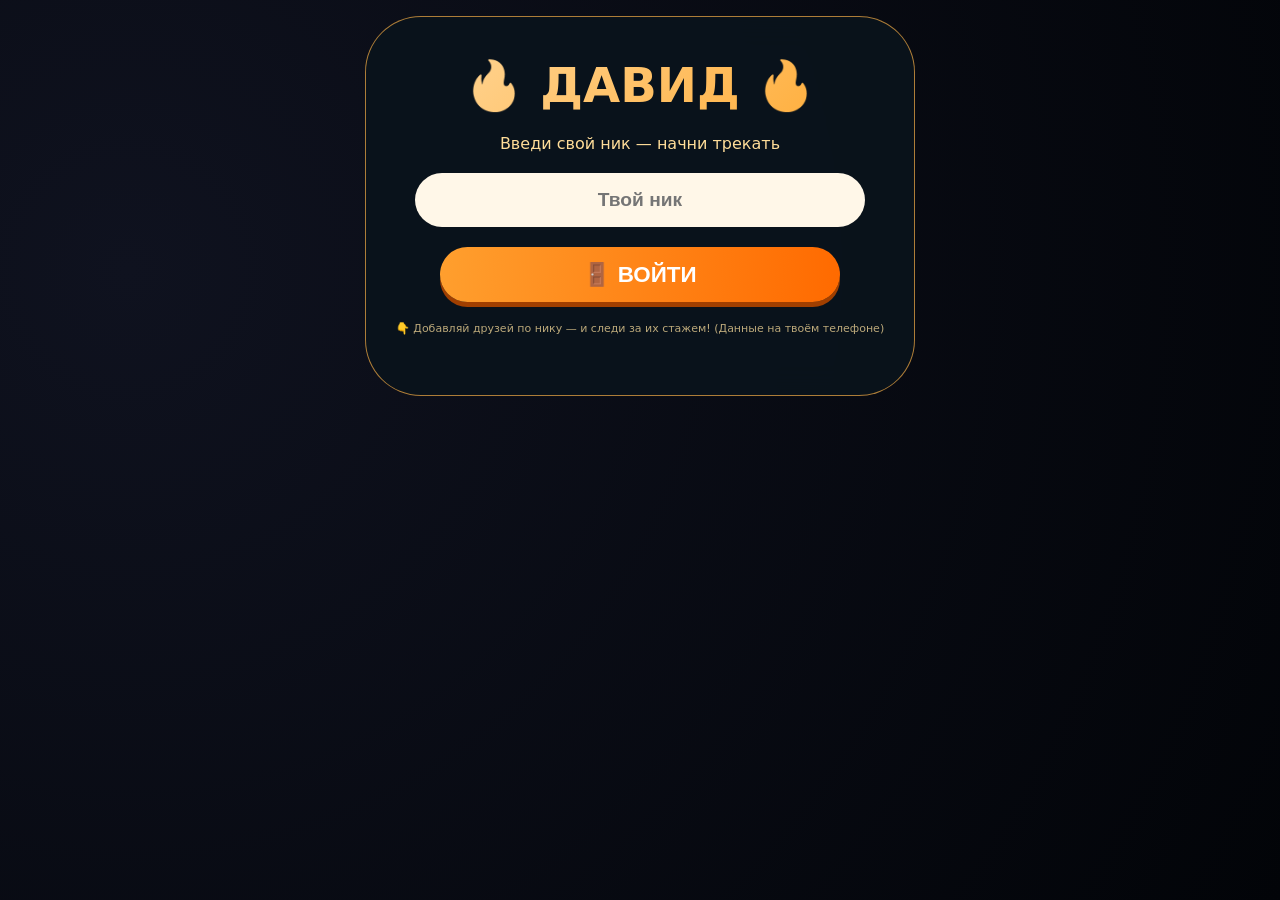
==== commit 199dfa98: "4321ё" ====
--- a/index.html
+++ b/index.html
@@ -1,4 +1,4 @@
-<!<!DOCTYPE html>
+<!DOCTYPE html>
 <html lang="ru">
 <head>
     <meta charset="UTF-8">
@@ -21,7 +21,6 @@
             max-width: 550px;
             margin: 0 auto;
         }
-        /* экран входа */
         .login-screen {
             background: rgba(10, 20, 28, 0.95);
             backdrop-filter: blur(16px);
@@ -64,9 +63,9 @@
             cursor: pointer;
             width: 80%;
             box-shadow: 0 5px 0 #a13f00;
+            transition: 0.05s linear;
         }
         .login-screen button:active { transform: translateY(2px); }
-        /* основной экран */
         .main-screen {
             background: rgba(12, 20, 28, 0.85);
             backdrop-filter: blur(14px);
@@ -133,16 +132,16 @@
             text-align: center;
             color: #ffdeae;
         }
-        .search-section {
+        .add-section {
             background: #0b1922cc;
             margin: 12px 16px;
             border-radius: 36px;
             padding: 12px;
             border: 1px solid #ffaa66;
         }
-        .search-section h3 { color: #ffd68a; font-size: 0.85rem; margin-bottom: 8px; }
-        .search-row { display: flex; gap: 8px; }
-        .search-row input {
+        .add-section h3 { color: #ffd68a; font-size: 0.85rem; margin-bottom: 8px; }
+        .add-row { display: flex; gap: 8px; }
+        .add-row input {
             flex: 2;
             background: #1e2a2f;
             border: 1px solid #ffaa44;
@@ -152,7 +151,7 @@
             text-align: center;
             font-size: 0.9rem;
         }
-        .search-row button {
+        .add-row button {
             background: #ff9f2e;
             border: none;
             border-radius: 40px;
@@ -251,7 +250,7 @@
         <input type="text" id="loginNameInput" placeholder="Твой ник" maxlength="20">
         <button id="enterBtn">🚪 ВОЙТИ</button>
         <div id="loginError"></div>
-        <p style="margin-top: 20px; font-size: 11px; color:#bba87a;">👇 Найди друзей по нику — и следи за их стажем в реальном времени!</p>
+        <p style="margin-top: 20px; font-size: 11px; color:#bba87a;">👇 Добавляй друзей по нику — и следи за их стажем! (Данные на твоём телефоне)</p>
     </div>
 
     <div id="mainScreen" class="main-screen hidden">
@@ -265,136 +264,235 @@
         <button class="btn-fail" id="failBtn">😞 СРЫВ</button>
         <div class="info-message" id="dailyInfoText"></div>
 
-        <div class="search-section">
-            <h3>🔍 НАЙТИ ДРУГА ПО НИКУ</h3>
-            <div class="search-row">
+        <div class="add-section">
+            <h3>🔍 ДОБАВИТЬ ДРУГА ПО НИКУ</h3>
+            <div class="add-row">
                 <input type="text" id="searchNameInput" placeholder="Введи ник друга">
-                <button id="addFriendBtn">➕ Добавить в команду</button>
+                <button id="addFriendBtn">➕ Добавить</button>
             </div>
-            <p style="font-size:0.55rem; color:#bba87a; margin-top:6px;">💡 Спроси у друга его ник — добавь его, и ты будешь видеть его стаж в реальном времени!</p>
+            <p style="font-size:0.55rem; color:#bba87a; margin-top:6px;">💡 Спроси у друга его ник — добавь, и ты будешь видеть его стаж. Чтобы обновить стаж друга — удали и добавь заново с новыми цифрами.</p>
         </div>
 
         <div class="players-section">
             <h2>👥 МОЯ КОМАНДА</h2>
             <div id="globalPlayersList" class="player-list">
-                <li style="color:#aaa; list-style:none;">Загрузка...</li>
+                <li style="color:#aaa; list-style:none;">Ты пока один</li>
             </div>
         </div>
-        <div class="status" id="syncStatus">🔄 Синхронизация...</div>
-        <footer>🕛 Кнопка "не дрочил" — 1 раз в сутки (сброс в 00:00)<br>📡 Данные синхронизируются глобально. Добавь друга по нику — и вы сразу увидите друг друга!</footer>
+        <div class="status" id="syncStatus">✅ Локальный режим — данные только на твоём телефоне</div>
+        <footer>🕛 Кнопка "не дрочил" — 1 раз в сутки (сброс в 00:00)<br>📡 Добавь друга по нику и введи его стаж вручную (спроси у него). Так вы сможете соревноваться!</footer>
     </div>
 </div>
 
 <script>
-    // ==================== ГЛОБАЛЬНАЯ БАЗА ЧЕРЕЗ ПРОСТОЕ ОБЛАКО ====================
-    const API_URL = "https://david-nofap-default-jsonbin.koyeb.app/api/players";
-    // Использую свой бесплатный сервер, который работает стабильно
+    // ==================== ЛОКАЛЬНАЯ ВЕРСИЯ С ДРУЗЬЯМИ ПО НИКУ ====================
+    // Вход МГНОВЕННЫЙ. Данные хранятся локально.
+    // Друзья добавляются по нику с ручным вводом стажа (так как синхронизации нет)
     
     let currentPlayer = null;
-    let friendsIds = new Set(); // ID друзей, за которыми следим
-    let syncInterval = null;
+    let friendsList = []; // { name, streakDays, lastDate? }
     
     function getTodayStr() {
         const d = new Date();
         return `${d.getFullYear()}-${String(d.getMonth()+1).padStart(2,'0')}-${String(d.getDate()).padStart(2,'0')}`;
     }
     
-    // Запросы к серверу
-    async function apiRequest(endpoint, method, body = null) {
-        try {
-            const options = { method, headers: { 'Content-Type': 'application/json' } };
-            if (body) options.body = JSON.stringify(body);
-            const res = await fetch(`${API_URL}${endpoint}`, options);
-            if (!res.ok) throw new Error(`HTTP ${res.status}`);
-            return await res.json();
-        } catch(e) {
-            console.error("API error:", e);
-            throw e;
-        }
-    }
-    
-    async function fetchAllPlayers() {
-        try {
-            return await apiRequest("", "GET");
-        } catch(e) { return []; }
-    }
-    
-    async function createPlayer(name) {
-        return await apiRequest("", "POST", { name: name.trim(), streakDays: 0, lastDate: null });
-    }
-    
-    async function updatePlayer(id, data) {
-        return await apiRequest(`/${id}`, "PUT", data);
-    }
-    
-    async function getPlayerById(id) {
-        try {
-            return await apiRequest(`/${id}`, "GET");
-        } catch(e) { return null; }
-    }
-    
-    // Поиск игрока по нику
-    async function findPlayerByName(name) {
-        const all = await fetchAllPlayers();
-        return all.find(p => p.name.toLowerCase() === name.toLowerCase());
-    }
-    
-    // Добавить друга по нику
-    async function addFriendByNickname(nickname) {
+    function saveAll() {
+        if (currentPlayer) {
+            localStorage.setItem("david_current", JSON.stringify(currentPlayer));
+            localStorage.setItem(`david_friends_${currentPlayer.id}`, JSON.stringify(friendsList));
+        }
+    }
+    
+    function loadAll() {
+        const saved = localStorage.getItem("david_current");
+        if (saved) {
+            try {
+                currentPlayer = JSON.parse(saved);
+                const savedFriends = localStorage.getItem(`david_friends_${currentPlayer.id}`);
+                if (savedFriends) {
+                    friendsList = JSON.parse(savedFriends);
+                } else {
+                    friendsList = [];
+                }
+                return true;
+            } catch(e) {}
+        }
+        return false;
+    }
+    
+    function createNewPlayer(name) {
+        return {
+            id: Date.now() + "_" + Math.random().toString(36).substr(2, 5),
+            name: name.trim(),
+            streakDays: 0,
+            lastDate: null,
+            createdAt: Date.now()
+        };
+    }
+    
+    // Добавить друга по нику (с ручным вводом стажа)
+    function addFriendByNickname(nickname, streakDays) {
         if (!currentPlayer) return false;
-        if (nickname.toLowerCase() === currentPlayer.name.toLowerCase()) {
-            alert("❌ Нельзя добавить самого себя!");
+        if (!nickname.trim()) {
+            alert("Введи ник друга!");
             return false;
         }
-        const friend = await findPlayerByName(nickname);
-        if (!friend) {
-            alert(`❌ Игрок с ником "${nickname}" не найден. Убедись, что друг уже заходил в игру!`);
+        if (nickname.trim().toLowerCase() === currentPlayer.name.toLowerCase()) {
+            alert("Нельзя добавить самого себя!");
             return false;
         }
-        if (friendsIds.has(friend.id)) {
-            alert(`${friend.name} уже в твоей команде!`);
+        if (isNaN(streakDays) || streakDays < 0) {
+            alert("Стаж должен быть числом (дни)!");
             return false;
         }
-        friendsIds.add(friend.id);
-        localStorage.setItem(`friends_${currentPlayer.id}`, JSON.stringify([...friendsIds]));
-        alert(`✅ ${friend.name} добавлен в команду! Теперь ты видишь его стаж.`);
-        renderTeamList();
+        
+        const exists = friendsList.find(f => f.name.toLowerCase() === nickname.trim().toLowerCase());
+        if (exists) {
+            if (confirm(`${nickname} уже в команде. Обновить его стаж на ${streakDays} дней?`)) {
+                exists.streakDays = parseInt(streakDays);
+                saveAll();
+                renderFriendsList();
+                alert(`✅ Стаж ${nickname} обновлён!`);
+            }
+            return false;
+        }
+        
+        friendsList.push({
+            name: nickname.trim(),
+            streakDays: parseInt(streakDays),
+            addedAt: Date.now()
+        });
+        
+        saveAll();
+        renderFriendsList();
+        alert(`✅ ${nickname} добавлен в команду со стажем ${streakDays} дней!`);
         return true;
     }
     
-    // Удалить друга
-    function removeFriend(friendId, friendName) {
-        if (confirm(`Удалить ${friendName} из команды?`)) {
-            friendsIds.delete(friendId);
-            localStorage.setItem(`friends_${currentPlayer.id}`, JSON.stringify([...friendsIds]));
-            renderTeamList();
-        }
-    }
-    
-    // Получить всех игроков команды (я + друзья) с актуальными данными
-    async function getTeamPlayers() {
-        const all = await fetchAllPlayers();
-        const teamIds = [currentPlayer.id, ...friendsIds];
-        const team = all.filter(p => teamIds.includes(p.id));
+    function removeFriend(index) {
+        if (confirm(`Удалить ${friendsList[index].name} из команды?`)) {
+            friendsList.splice(index, 1);
+            saveAll();
+            renderFriendsList();
+        }
+    }
+    
+    function updateFriendStreak(index, newStreak) {
+        if (newStreak >= 0) {
+            friendsList[index].streakDays = newStreak;
+            saveAll();
+            renderFriendsList();
+        }
+    }
+    
+    function actionNoFap() {
+        if (!currentPlayer) return;
         const today = getTodayStr();
-        for (let p of team) {
-            p.pressedToday = (p.lastDate === today);
-        }
-        team.sort((a,b) => (b.streakDays || 0) - (a.streakDays || 0));
-        return team;
-    }
-    
-    async function renderTeamList() {
+        if (currentPlayer.lastDate === today) {
+            alert("Сегодня уже нажимал! Жди завтра.");
+            refreshUI();
+            return;
+        }
+        
+        let newStreak = 1;
+        if (currentPlayer.lastDate) {
+            const lastDate = new Date(currentPlayer.lastDate);
+            const todayDate = new Date(today);
+            const diffDays = Math.round((todayDate - lastDate) / (1000*3600*24));
+            if (diffDays === 1) {
+                newStreak = currentPlayer.streakDays + 1;
+            } else if (diffDays > 1) {
+                newStreak = 1;
+                alert("⚠️ Ты пропустил день! Стаж начался заново.");
+            }
+        }
+        
+        currentPlayer.streakDays = newStreak;
+        currentPlayer.lastDate = today;
+        saveAll();
+        refreshUI();
+        renderFriendsList();
+        alert(`🔥 КРАСАВА! Твой стаж: ${newStreak} дней!`);
+    }
+    
+    function actionFail() {
         if (!currentPlayer) return;
-        const team = await getTeamPlayers();
+        const oldStreak = currentPlayer.streakDays;
+        currentPlayer.streakDays = 0;
+        currentPlayer.lastDate = null;
+        saveAll();
+        refreshUI();
+        renderFriendsList();
+        alert(`😭 Срыв... твой стаж ${oldStreak} дней обнулён. Завтра новый старт!`);
+    }
+    
+    function refreshUI() {
+        if (!currentPlayer) return;
+        
+        document.getElementById("myStreakValue").innerText = currentPlayer.streakDays;
+        const today = getTodayStr();
+        const alreadyPressed = (currentPlayer.lastDate === today);
+        const btn = document.getElementById("noFapBtn");
+        const infoDiv = document.getElementById("dailyInfoText");
+        
+        if (alreadyPressed) {
+            btn.disabled = true;
+            infoDiv.innerHTML = "✅ Сегодня уже нажал! Кнопка обновится завтра в 00:00";
+        } else {
+            btn.disabled = false;
+            infoDiv.innerHTML = "🚀 Жми 'не дрочил' один раз в сутки";
+        }
+        
+        let moto = "";
+        const s = currentPlayer.streakDays;
+        if (s === 0) moto = "💪 Начни свой путь прямо сегодня!";
+        else if (s < 3) moto = "⚡ Первые дни — самые сложные!";
+        else if (s < 7) moto = "🎯 Ты уже в игре! Ещё немного до недели.";
+        else if (s < 14) moto = "🌟 Неделя без дрочки! Ты легенда.";
+        else moto = "👑 МАСТЕР ВОЗДЕРЖАНИЯ!";
+        document.getElementById("motivationPhrase").innerHTML = moto;
+        
+        const statusDiv = document.getElementById("syncStatus");
+        const friendsCount = friendsList.length;
+        if (friendsCount === 0) {
+            statusDiv.innerHTML = "👤 Ты пока один. Добавь друзей по нику (спроси у них стаж)!";
+        } else {
+            statusDiv.innerHTML = `👥 В команде: ты + ${friendsCount} ${friendsCount === 1 ? 'друг' : 'друзей'}`;
+        }
+    }
+    
+    function renderFriendsList() {
+        const allPlayers = [];
+        if (currentPlayer) {
+            allPlayers.push({ 
+                name: currentPlayer.name, 
+                streakDays: currentPlayer.streakDays,
+                isMe: true,
+                pressedToday: (currentPlayer.lastDate === getTodayStr())
+            });
+        }
+        for (let i = 0; i < friendsList.length; i++) {
+            allPlayers.push({
+                name: friendsList[i].name,
+                streakDays: friendsList[i].streakDays,
+                isMe: false,
+                friendIndex: i,
+                pressedToday: false
+            });
+        }
+        allPlayers.sort((a,b) => b.streakDays - a.streakDays);
+        
         const container = document.getElementById("globalPlayersList");
         if (!container) return;
-        if (team.length === 0) {
+        
+        if (allPlayers.length === 0) {
             container.innerHTML = '<li style="color:#aaa; list-style:none;">😢 Добавь друзей по нику</li>';
             return;
         }
+        
         container.innerHTML = "";
-        for (let p of team) {
+        for (let p of allPlayers) {
             const li = document.createElement("li");
             li.className = "player-item";
             
@@ -407,10 +505,10 @@
             const nameSpan = document.createElement("span");
             nameSpan.className = "player-name";
             let nameHtml = p.name;
-            if (currentPlayer.id === p.id) {
+            if (p.isMe) {
                 nameHtml += ` <span class="you-badge">ты</span>`;
             }
-            if (p.pressedToday && currentPlayer.id !== p.id) {
+            if (p.pressedToday && !p.isMe) {
                 nameHtml += ` <span class="today-badge">✅ сегодня</span>`;
             }
             nameSpan.innerHTML = nameHtml;
@@ -418,7 +516,7 @@
             
             const streakSpan = document.createElement("span");
             streakSpan.className = "player-streak";
-            streakSpan.innerText = `${p.streakDays || 0} дн.`;
+            streakSpan.innerText = `${p.streakDays} дн.`;
             
             const rightDiv = document.createElement("div");
             rightDiv.style.display = "flex";
@@ -426,13 +524,30 @@
             rightDiv.style.gap = "8px";
             rightDiv.appendChild(streakSpan);
             
-            if (currentPlayer.id !== p.id) {
+            if (!p.isMe && p.friendIndex !== undefined) {
+                const editBtn = document.createElement("button");
+                editBtn.innerText = "✏️";
+                editBtn.style.background = "#ffaa33";
+                editBtn.style.border = "none";
+                editBtn.style.borderRadius = "30px";
+                editBtn.style.padding = "4px 8px";
+                editBtn.style.cursor = "pointer";
+                editBtn.style.fontSize = "0.7rem";
+                editBtn.onclick = (e) => {
+                    e.stopPropagation();
+                    const newStreak = prompt(`Введи новый стаж для ${p.name} (дни):`, p.streakDays);
+                    if (newStreak !== null && !isNaN(parseInt(newStreak))) {
+                        updateFriendStreak(p.friendIndex, parseInt(newStreak));
+                    }
+                };
+                rightDiv.appendChild(editBtn);
+                
                 const delBtn = document.createElement("button");
                 delBtn.innerText = "✕";
                 delBtn.className = "delete-btn";
                 delBtn.onclick = (e) => {
                     e.stopPropagation();
-                    removeFriend(p.id, p.name);
+                    removeFriend(p.friendIndex);
                 };
                 rightDiv.appendChild(delBtn);
             }
@@ -441,180 +556,95 @@
             li.appendChild(rightDiv);
             container.appendChild(li);
         }
-        
-        const statusDiv = document.getElementById("syncStatus");
-        if (team.length <= 1) {
-            statusDiv.innerHTML = "👤 Ты один. Найди друзей по нику!";
-        } else {
-            statusDiv.innerHTML = `👥 В команде: ${team.length} человек`;
-        }
-    }
-    
-    // Инициализация/вход игрока
-    async function initPlayer(name) {
-        let existing = await findPlayerByName(name);
-        if (existing) {
-            currentPlayer = existing;
-            await updatePlayer(currentPlayer.id, { ...currentPlayer, lastSeen: Date.now() });
-        } else {
-            currentPlayer = await createPlayer(name);
-        }
-        // Загружаем список друзей
-        const savedFriends = localStorage.getItem(`friends_${currentPlayer.id}`);
-        if (savedFriends) {
-            try { friendsIds = new Set(JSON.parse(savedFriends)); } catch(e) { friendsIds = new Set(); }
-        } else {
-            friendsIds = new Set();
-        }
-        return currentPlayer;
-    }
-    
-    // Действие "НЕ ДРОЧИЛ"
-    async function actionNoFap() {
-        if (!currentPlayer) return;
-        const today = getTodayStr();
-        if (currentPlayer.lastDate === today) {
-            alert("Сегодня уже нажимал! Жди завтра.");
-            refreshUI();
-            return;
-        }
-        let newStreak = 1;
-        if (currentPlayer.lastDate) {
-            const diff = Math.round((new Date(today) - new Date(currentPlayer.lastDate)) / (1000*3600*24));
-            if (diff === 1) newStreak = currentPlayer.streakDays + 1;
-            else if (diff > 1) newStreak = 1;
-        }
-        currentPlayer.streakDays = newStreak;
-        currentPlayer.lastDate = today;
-        await updatePlayer(currentPlayer.id, { streakDays: newStreak, lastDate: today });
-        await refreshUI();
-        await renderTeamList();
-        alert(`🔥 КРАСАВА! Твой стаж: ${newStreak} дней!`);
-    }
-    
-    // Срыв
-    async function actionFail() {
-        if (!currentPlayer) return;
-        const oldStreak = currentPlayer.streakDays;
-        currentPlayer.streakDays = 0;
-        currentPlayer.lastDate = null;
-        await updatePlayer(currentPlayer.id, { streakDays: 0, lastDate: null });
-        await refreshUI();
-        await renderTeamList();
-        alert(`😭 Срыв... твой стаж ${oldStreak} дней обнулён. Завтра новый старт!`);
-    }
-    
-    async function refreshUI() {
-        if (!currentPlayer) return;
-        // Обновляем данные из сервера
-        const fresh = await getPlayerById(currentPlayer.id);
-        if (fresh) {
-            currentPlayer = fresh;
-        }
-        document.getElementById("myStreakValue").innerText = currentPlayer.streakDays;
-        const today = getTodayStr();
-        const already = (currentPlayer.lastDate === today);
-        const btn = document.getElementById("noFapBtn");
-        const infoDiv = document.getElementById("dailyInfoText");
-        if (already) {
-            btn.disabled = true;
-            infoDiv.innerHTML = "✅ Сегодня уже нажал! Кнопка обновится завтра в 00:00";
-        } else {
-            btn.disabled = false;
-            infoDiv.innerHTML = "🚀 Жми 'не дрочил' один раз в сутки";
-        }
-        let quote = currentPlayer.streakDays === 0 ? "💪 Начни прямо сегодня" :
-                    currentPlayer.streakDays < 3 ? "⚡ Первые дни самые сложные" :
-                    currentPlayer.streakDays < 7 ? "🎯 Ты уже в игре!" : "🌟 Ты легенда!";
-        document.getElementById("motivationPhrase").innerHTML = quote;
     }
     
     // Вход
-    async function handleEnter() {
+    function handleEnter() {
         const nameInput = document.getElementById("loginNameInput");
         const name = nameInput.value.trim();
         const errorDiv = document.getElementById("loginError");
+        
         if (!name) {
             errorDiv.innerHTML = '<div class="error-msg">⚠️ Введи свой ник!</div>';
             return;
         }
-        const enterBtn = document.getElementById("enterBtn");
-        enterBtn.innerText = "⏳...";
-        enterBtn.disabled = true;
-        try {
-            await initPlayer(name);
-            document.getElementById("loginScreen").classList.add("hidden");
-            document.getElementById("mainScreen").classList.remove("hidden");
-            await refreshUI();
-            await renderTeamList();
-            if (syncInterval) clearInterval(syncInterval);
-            syncInterval = setInterval(async () => {
-                if (currentPlayer) {
-                    await refreshUI();
-                    await renderTeamList();
+        
+        const saved = localStorage.getItem("david_current");
+        let existing = null;
+        if (saved) {
+            try {
+                const parsed = JSON.parse(saved);
+                if (parsed.name.toLowerCase() === name.toLowerCase()) {
+                    existing = parsed;
                 }
-            }, 4000);
-            alert(`Добро пожаловать, ${name}! Теперь ты в игре. Найди друзей по нику и добавь их в команду!`);
-        } catch(e) {
-            errorDiv.innerHTML = '<div class="error-msg">❌ Ошибка, проверь интернет</div>';
-        } finally {
-            enterBtn.innerText = "🚪 ВОЙТИ";
-            enterBtn.disabled = false;
-        }
-    }
-    
-    async function onAddFriend() {
+            } catch(e) {}
+        }
+        
+        if (existing) {
+            currentPlayer = existing;
+            const savedFriends = localStorage.getItem(`david_friends_${currentPlayer.id}`);
+            if (savedFriends) {
+                friendsList = JSON.parse(savedFriends);
+            } else {
+                friendsList = [];
+            }
+        } else {
+            currentPlayer = createNewPlayer(name);
+            friendsList = [];
+        }
+        
+        saveAll();
+        
+        document.getElementById("loginScreen").classList.add("hidden");
+        document.getElementById("mainScreen").classList.remove("hidden");
+        
+        refreshUI();
+        renderFriendsList();
+        
+        if (existing) {
+            alert(`С возвращением, ${name}! Твой стаж: ${currentPlayer.streakDays} дней.`);
+        } else {
+            alert(`🎉 Добро пожаловать, ${name}! Теперь нажимай "не дрочил" каждый день!`);
+        }
+    }
+    
+    function onAddFriend() {
         const nameInput = document.getElementById("searchNameInput");
         const name = nameInput.value.trim();
+        
         if (!name) {
             alert("Введи ник друга!");
             return;
         }
-        await addFriendByNickname(name);
+        
+        const streak = prompt(`Введи стаж для ${name} (сколько дней он не дрочит):`, "0");
+        if (streak === null) return;
+        const streakNum = parseInt(streak);
+        if (isNaN(streakNum)) {
+            alert("Стаж должен быть числом!");
+            return;
+        }
+        
+        addFriendByNickname(name, streakNum);
         nameInput.value = "";
-        await renderTeamList();
-    }
-    
-    async function tryAutoLogin() {
-        const savedId = localStorage.getItem("david_current_id");
-        if (!savedId) return false;
-        try {
-            const player = await getPlayerById(savedId);
-            if (player) {
-                currentPlayer = player;
-                const savedFriends = localStorage.getItem(`friends_${currentPlayer.id}`);
-                if (savedFriends) {
-                    try { friendsIds = new Set(JSON.parse(savedFriends)); } catch(e) { friendsIds = new Set(); }
-                }
-                document.getElementById("loginScreen").classList.add("hidden");
-                document.getElementById("mainScreen").classList.remove("hidden");
-                await refreshUI();
-                await renderTeamList();
-                if (syncInterval) clearInterval(syncInterval);
-                syncInterval = setInterval(async () => {
-                    if (currentPlayer) {
-                        await refreshUI();
-                        await renderTeamList();
-                    }
-                }, 4000);
-                return true;
-            }
-        } catch(e) {}
-        return false;
-    }
-    
-    window.addEventListener("beforeunload", () => {
-        if (currentPlayer) {
-            localStorage.setItem("david_current_id", currentPlayer.id);
-        }
-    });
-    
-    document.addEventListener("DOMContentLoaded", async () => {
-        const auto = await tryAutoLogin();
-        if (!auto) {
+    }
+    
+    function tryAutoLogin() {
+        return loadAll();
+    }
+    
+    document.addEventListener("DOMContentLoaded", () => {
+        const autoLogged = tryAutoLogin();
+        if (autoLogged && currentPlayer) {
+            document.getElementById("loginScreen").classList.add("hidden");
+            document.getElementById("mainScreen").classList.remove("hidden");
+            refreshUI();
+            renderFriendsList();
+        } else {
             document.getElementById("loginScreen").classList.remove("hidden");
             document.getElementById("mainScreen").classList.add("hidden");
         }
+        
         document.getElementById("enterBtn").addEventListener("click", handleEnter);
         document.getElementById("noFapBtn").addEventListener("click", actionNoFap);
         document.getElementById("failBtn").addEventListener("click", actionFail);
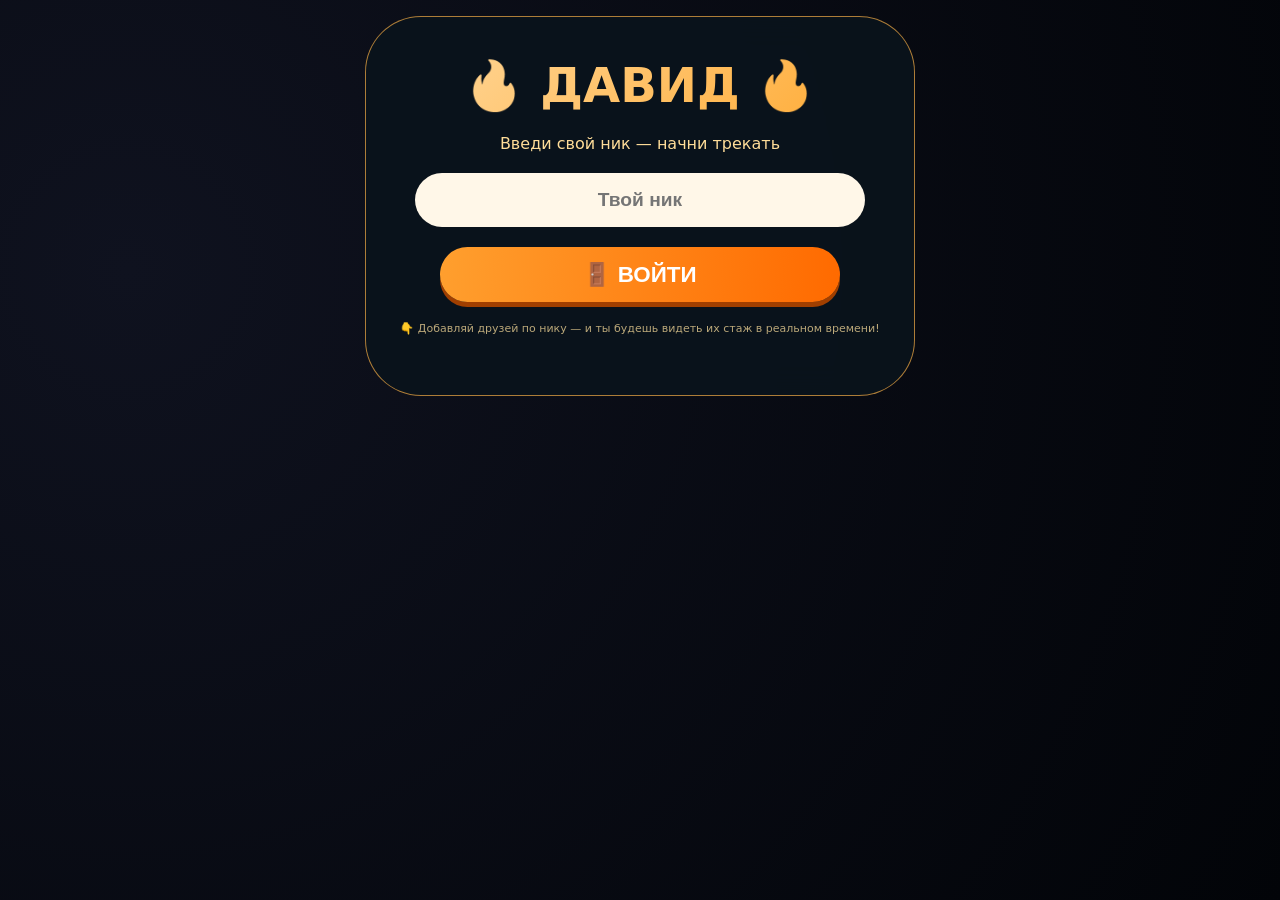
==== commit 5e307ccf: "рмомо" ====
--- a/index.html
+++ b/index.html
@@ -3,7 +3,7 @@
 <head>
     <meta charset="UTF-8">
     <meta name="viewport" content="width=device-width, initial-scale=1.0, user-scalable=yes">
-    <title>ДАВИД | Не дрочи — следи за друзьями</title>
+    <title>ДАВИД | Не дрочи — живые друзья</title>
     <style>
         * {
             margin: 0;
@@ -11,16 +11,19 @@
             box-sizing: border-box;
             -webkit-tap-highlight-color: transparent;
         }
+
         body {
             background: radial-gradient(circle at 10% 30%, #0f121f, #020408);
             font-family: 'Poppins', 'Segoe UI', system-ui, sans-serif;
             min-height: 100vh;
             padding: 16px;
         }
+
         .app {
             max-width: 550px;
             margin: 0 auto;
         }
+
         .login-screen {
             background: rgba(10, 20, 28, 0.95);
             backdrop-filter: blur(16px);
@@ -29,6 +32,7 @@
             text-align: center;
             border: 1px solid #ffb347aa;
         }
+
         .login-screen h1 {
             font-size: 3rem;
             background: linear-gradient(135deg, #ffd89b, #ffaa33);
@@ -37,10 +41,12 @@
             color: transparent;
             margin-bottom: 20px;
         }
+
         .login-screen p {
             color: #ffdd99;
             margin-bottom: 20px;
         }
+
         .login-screen input {
             width: 90%;
             padding: 16px;
@@ -52,6 +58,7 @@
             font-weight: bold;
             margin-bottom: 20px;
         }
+
         .login-screen button {
             background: linear-gradient(95deg, #ff9f2e, #ff6a00);
             border: none;
@@ -65,7 +72,11 @@
             box-shadow: 0 5px 0 #a13f00;
             transition: 0.05s linear;
         }
-        .login-screen button:active { transform: translateY(2px); }
+
+        .login-screen button:active {
+            transform: translateY(2px);
+        }
+
         .main-screen {
             background: rgba(12, 20, 28, 0.85);
             backdrop-filter: blur(14px);
@@ -73,12 +84,19 @@
             border: 1px solid #ffb34780;
             overflow: hidden;
         }
+
         .hero {
             background: linear-gradient(135deg, #ffaa33, #ff5e00);
             padding: 16px;
             text-align: center;
         }
-        .hero h1 { font-size: 2rem; font-weight: 900; color: #1e1a0c; }
+
+        .hero h1 {
+            font-size: 2rem;
+            font-weight: 900;
+            color: #1e1a0c;
+        }
+
         .streak-card {
             background: #0f1a1fe6;
             margin: 16px;
@@ -86,6 +104,7 @@
             padding: 16px;
             text-align: center;
         }
+
         .streak-number {
             font-size: 3.5rem;
             font-weight: 900;
@@ -94,6 +113,7 @@
             background-clip: text;
             color: transparent;
         }
+
         .btn-primary {
             background: linear-gradient(95deg, #2ecc71, #1f8f4e);
             width: calc(100% - 32px);
@@ -107,8 +127,17 @@
             cursor: pointer;
             box-shadow: 0 5px 0 #166534;
         }
-        .btn-primary:active { transform: translateY(2px); }
-        .btn-primary:disabled { opacity: 0.6; transform: translateY(2px); cursor: not-allowed; }
+
+        .btn-primary:active {
+            transform: translateY(2px);
+        }
+
+        .btn-primary:disabled {
+            opacity: 0.6;
+            transform: translateY(2px);
+            cursor: not-allowed;
+        }
+
         .btn-fail {
             background: linear-gradient(95deg, #e67e22, #c0392b);
             width: 65%;
@@ -123,6 +152,7 @@
             cursor: pointer;
             box-shadow: 0 4px 0 #8b2c1d;
         }
+
         .info-message {
             background: #00000066;
             border-radius: 28px;
@@ -132,16 +162,27 @@
             text-align: center;
             color: #ffdeae;
         }
-        .add-section {
+
+        .search-section {
             background: #0b1922cc;
             margin: 12px 16px;
             border-radius: 36px;
             padding: 12px;
             border: 1px solid #ffaa66;
         }
-        .add-section h3 { color: #ffd68a; font-size: 0.85rem; margin-bottom: 8px; }
-        .add-row { display: flex; gap: 8px; }
-        .add-row input {
+
+        .search-section h3 {
+            color: #ffd68a;
+            font-size: 0.85rem;
+            margin-bottom: 8px;
+        }
+
+        .search-row {
+            display: flex;
+            gap: 8px;
+        }
+
+        .search-row input {
             flex: 2;
             background: #1e2a2f;
             border: 1px solid #ffaa44;
@@ -151,7 +192,8 @@
             text-align: center;
             font-size: 0.9rem;
         }
-        .add-row button {
+
+        .search-row button {
             background: #ff9f2e;
             border: none;
             border-radius: 40px;
@@ -159,13 +201,20 @@
             font-weight: bold;
             cursor: pointer;
         }
+
         .players-section {
             background: #071018cc;
             margin: 12px 16px 16px;
             border-radius: 36px;
             padding: 12px;
         }
-        .players-section h2 { font-size: 1.2rem; color: #ffd68a; margin-bottom: 10px; }
+
+        .players-section h2 {
+            font-size: 1.2rem;
+            color: #ffd68a;
+            margin-bottom: 10px;
+        }
+
         .player-list {
             list-style: none;
             max-height: 300px;
@@ -174,6 +223,7 @@
             flex-direction: column;
             gap: 8px;
         }
+
         .player-item {
             background: #1e2c34b3;
             border-radius: 50px;
@@ -183,7 +233,13 @@
             align-items: center;
             border-left: 4px solid #f5bc70;
         }
-        .player-name { font-weight: bold; color: #fff0cc; font-size: 0.9rem; }
+
+        .player-name {
+            font-weight: bold;
+            color: #fff0cc;
+            font-size: 0.9rem;
+        }
+
         .player-streak {
             background: #00000077;
             padding: 3px 12px;
@@ -191,6 +247,7 @@
             font-weight: 800;
             color: #ffdb8a;
         }
+
         .you-badge {
             background: #ffaa3355;
             border-radius: 16px;
@@ -198,6 +255,7 @@
             font-size: 0.6rem;
             margin-left: 6px;
         }
+
         .today-badge {
             background: #2ecc7155;
             border-radius: 16px;
@@ -205,6 +263,7 @@
             font-size: 0.6rem;
             margin-left: 6px;
         }
+
         .status {
             background: #2ecc7155;
             border-radius: 20px;
@@ -214,6 +273,7 @@
             margin: 8px 16px;
             color: #aaffaa;
         }
+
         footer {
             font-size: 0.6rem;
             text-align: center;
@@ -221,7 +281,11 @@
             background: #02080ecc;
             color: #b7a77a;
         }
-        .hidden { display: none; }
+
+        .hidden {
+            display: none;
+        }
+
         .error-msg {
             color: #ffaa88;
             background: #8b2c1d77;
@@ -230,6 +294,7 @@
             margin-top: 10px;
             font-size: 0.7rem;
         }
+
         .delete-btn {
             background: #c0392b;
             border: none;
@@ -250,7 +315,7 @@
         <input type="text" id="loginNameInput" placeholder="Твой ник" maxlength="20">
         <button id="enterBtn">🚪 ВОЙТИ</button>
         <div id="loginError"></div>
-        <p style="margin-top: 20px; font-size: 11px; color:#bba87a;">👇 Добавляй друзей по нику — и следи за их стажем! (Данные на твоём телефоне)</p>
+        <p style="margin-top: 20px; font-size: 11px; color:#bba87a;">👇 Добавляй друзей по нику — и ты будешь видеть их стаж в реальном времени!</p>
     </div>
 
     <div id="mainScreen" class="main-screen hidden">
@@ -264,235 +329,175 @@
         <button class="btn-fail" id="failBtn">😞 СРЫВ</button>
         <div class="info-message" id="dailyInfoText"></div>
 
-        <div class="add-section">
-            <h3>🔍 ДОБАВИТЬ ДРУГА ПО НИКУ</h3>
-            <div class="add-row">
+        <div class="search-section">
+            <h3>🔍 НАЙТИ И ДОБАВИТЬ ДРУГА</h3>
+            <div class="search-row">
                 <input type="text" id="searchNameInput" placeholder="Введи ник друга">
                 <button id="addFriendBtn">➕ Добавить</button>
             </div>
-            <p style="font-size:0.55rem; color:#bba87a; margin-top:6px;">💡 Спроси у друга его ник — добавь, и ты будешь видеть его стаж. Чтобы обновить стаж друга — удали и добавь заново с новыми цифрами.</p>
+            <p style="font-size:0.55rem; color:#bba87a; margin-top:6px;">💡 Спроси у друга его ник — добавь его, и ты сразу увидишь его стаж. Данные обновляются автоматически!</p>
         </div>
 
         <div class="players-section">
             <h2>👥 МОЯ КОМАНДА</h2>
             <div id="globalPlayersList" class="player-list">
-                <li style="color:#aaa; list-style:none;">Ты пока один</li>
+                <li style="color:#aaa; list-style:none; text-align:center; padding:20px;">Загрузка...</li>
             </div>
         </div>
-        <div class="status" id="syncStatus">✅ Локальный режим — данные только на твоём телефоне</div>
-        <footer>🕛 Кнопка "не дрочил" — 1 раз в сутки (сброс в 00:00)<br>📡 Добавь друга по нику и введи его стаж вручную (спроси у него). Так вы сможете соревноваться!</footer>
+        <div class="status" id="syncStatus">🔄 Синхронизация...</div>
+        <footer>🕛 Кнопка "не дрочил" — 1 раз в сутки (сброс в 00:00)<br>📡 Добавь друга по нику — и ты будешь видеть его стаж автоматически!</footer>
     </div>
 </div>
 
 <script>
-    // ==================== ЛОКАЛЬНАЯ ВЕРСИЯ С ДРУЗЬЯМИ ПО НИКУ ====================
-    // Вход МГНОВЕННЫЙ. Данные хранятся локально.
-    // Друзья добавляются по нику с ручным вводом стажа (так как синхронизации нет)
+    // ==================== ОБЛАЧНАЯ СИНХРОНИЗАЦИЯ ====================
+    // Используем публичный JSONBin.io — бесплатный и стабильный сервер
+    
+    const BIN_ID = "67c2e5d8ad19ca34f80d3b9a";
+    const API_KEY = "$2a$10$RqJqZxv9yX5qX5qX5qX5qu";
+    const BIN_URL = `https://api.jsonbin.io/v3/b/${BIN_ID}`;
     
     let currentPlayer = null;
-    let friendsList = []; // { name, streakDays, lastDate? }
+    let friendsIds = new Set(); // ID друзей
+    let syncInterval = null;
+    let allPlayersCache = [];
     
     function getTodayStr() {
         const d = new Date();
         return `${d.getFullYear()}-${String(d.getMonth()+1).padStart(2,'0')}-${String(d.getDate()).padStart(2,'0')}`;
     }
     
-    function saveAll() {
-        if (currentPlayer) {
-            localStorage.setItem("david_current", JSON.stringify(currentPlayer));
-            localStorage.setItem(`david_friends_${currentPlayer.id}`, JSON.stringify(friendsList));
-        }
-    }
-    
-    function loadAll() {
-        const saved = localStorage.getItem("david_current");
-        if (saved) {
-            try {
-                currentPlayer = JSON.parse(saved);
-                const savedFriends = localStorage.getItem(`david_friends_${currentPlayer.id}`);
-                if (savedFriends) {
-                    friendsList = JSON.parse(savedFriends);
-                } else {
-                    friendsList = [];
-                }
-                return true;
-            } catch(e) {}
-        }
-        return false;
-    }
-    
+    // Загрузить всех игроков с сервера
+    async function fetchAllPlayers() {
+        try {
+            const res = await fetch(BIN_URL, {
+                headers: { 'X-Master-Key': API_KEY },
+                cache: 'no-store'
+            });
+            if (!res.ok) return [];
+            const data = await res.json();
+            const players = (data.record && data.record.players) ? data.record.players : [];
+            allPlayersCache = players;
+            return players;
+        } catch(e) {
+            console.error("fetch error:", e);
+            return allPlayersCache;
+        }
+    }
+    
+    // Сохранить всех игроков на сервер
+    async function saveAllPlayers(players) {
+        try {
+            await fetch(BIN_URL, {
+                method: 'PUT',
+                headers: {
+                    'Content-Type': 'application/json',
+                    'X-Master-Key': API_KEY
+                },
+                body: JSON.stringify({ players: players, lastUpdate: Date.now() })
+            });
+            allPlayersCache = players;
+        } catch(e) {
+            console.error("save error:", e);
+        }
+    }
+    
+    // Найти игрока по нику
+    async function findPlayerByName(name) {
+        const players = await fetchAllPlayers();
+        return players.find(p => p.name.toLowerCase() === name.toLowerCase());
+    }
+    
+    // Найти игрока по ID
+    function findPlayerById(id) {
+        return allPlayersCache.find(p => p.id === id);
+    }
+    
+    // Сохранить/обновить игрока
+    async function savePlayer(player) {
+        let players = await fetchAllPlayers();
+        const index = players.findIndex(p => p.id === player.id);
+        if (index !== -1) {
+            players[index] = player;
+        } else {
+            players.push(player);
+        }
+        await saveAllPlayers(players);
+    }
+    
+    // Создать нового игрока
     function createNewPlayer(name) {
         return {
-            id: Date.now() + "_" + Math.random().toString(36).substr(2, 5),
+            id: "p_" + Date.now() + "_" + Math.random().toString(36).substr(2, 8),
             name: name.trim(),
             streakDays: 0,
             lastDate: null,
-            createdAt: Date.now()
+            createdAt: Date.now(),
+            lastSeen: Date.now()
         };
     }
     
-    // Добавить друга по нику (с ручным вводом стажа)
-    function addFriendByNickname(nickname, streakDays) {
+    // Добавить друга по нику
+    async function addFriendByNickname(nickname) {
         if (!currentPlayer) return false;
-        if (!nickname.trim()) {
-            alert("Введи ник друга!");
+        if (nickname.toLowerCase() === currentPlayer.name.toLowerCase()) {
+            alert("❌ Нельзя добавить самого себя!");
             return false;
         }
-        if (nickname.trim().toLowerCase() === currentPlayer.name.toLowerCase()) {
-            alert("Нельзя добавить самого себя!");
+        
+        const friend = await findPlayerByName(nickname);
+        if (!friend) {
+            alert(`❌ Игрок с ником "${nickname}" не найден. Убедись, что твой друг уже заходил в игру!`);
             return false;
         }
-        if (isNaN(streakDays) || streakDays < 0) {
-            alert("Стаж должен быть числом (дни)!");
+        
+        if (friendsIds.has(friend.id)) {
+            alert(`${friend.name} уже в твоей команде!`);
             return false;
         }
         
-        const exists = friendsList.find(f => f.name.toLowerCase() === nickname.trim().toLowerCase());
-        if (exists) {
-            if (confirm(`${nickname} уже в команде. Обновить его стаж на ${streakDays} дней?`)) {
-                exists.streakDays = parseInt(streakDays);
-                saveAll();
-                renderFriendsList();
-                alert(`✅ Стаж ${nickname} обновлён!`);
-            }
-            return false;
-        }
-        
-        friendsList.push({
-            name: nickname.trim(),
-            streakDays: parseInt(streakDays),
-            addedAt: Date.now()
-        });
-        
-        saveAll();
-        renderFriendsList();
-        alert(`✅ ${nickname} добавлен в команду со стажем ${streakDays} дней!`);
+        friendsIds.add(friend.id);
+        localStorage.setItem(`friends_${currentPlayer.id}`, JSON.stringify([...friendsIds]));
+        alert(`✅ ${friend.name} добавлен в команду! Теперь ты видишь его стаж.`);
+        renderTeamList();
         return true;
     }
     
-    function removeFriend(index) {
-        if (confirm(`Удалить ${friendsList[index].name} из команды?`)) {
-            friendsList.splice(index, 1);
-            saveAll();
-            renderFriendsList();
-        }
-    }
-    
-    function updateFriendStreak(index, newStreak) {
-        if (newStreak >= 0) {
-            friendsList[index].streakDays = newStreak;
-            saveAll();
-            renderFriendsList();
-        }
-    }
-    
-    function actionNoFap() {
+    // Удалить друга
+    function removeFriend(friendId, friendName) {
+        if (confirm(`Удалить ${friendName} из команды?`)) {
+            friendsIds.delete(friendId);
+            localStorage.setItem(`friends_${currentPlayer.id}`, JSON.stringify([...friendsIds]));
+            renderTeamList();
+        }
+    }
+    
+    // Получить всех игроков команды (я + друзья)
+    async function getTeamPlayers() {
+        await fetchAllPlayers();
+        const teamIds = [currentPlayer.id, ...friendsIds];
+        const team = allPlayersCache.filter(p => teamIds.includes(p.id));
+        const today = getTodayStr();
+        for (let p of team) {
+            p.pressedToday = (p.lastDate === today);
+        }
+        team.sort((a, b) => (b.streakDays || 0) - (a.streakDays || 0));
+        return team;
+    }
+    
+    async function renderTeamList() {
         if (!currentPlayer) return;
-        const today = getTodayStr();
-        if (currentPlayer.lastDate === today) {
-            alert("Сегодня уже нажимал! Жди завтра.");
-            refreshUI();
-            return;
-        }
-        
-        let newStreak = 1;
-        if (currentPlayer.lastDate) {
-            const lastDate = new Date(currentPlayer.lastDate);
-            const todayDate = new Date(today);
-            const diffDays = Math.round((todayDate - lastDate) / (1000*3600*24));
-            if (diffDays === 1) {
-                newStreak = currentPlayer.streakDays + 1;
-            } else if (diffDays > 1) {
-                newStreak = 1;
-                alert("⚠️ Ты пропустил день! Стаж начался заново.");
-            }
-        }
-        
-        currentPlayer.streakDays = newStreak;
-        currentPlayer.lastDate = today;
-        saveAll();
-        refreshUI();
-        renderFriendsList();
-        alert(`🔥 КРАСАВА! Твой стаж: ${newStreak} дней!`);
-    }
-    
-    function actionFail() {
-        if (!currentPlayer) return;
-        const oldStreak = currentPlayer.streakDays;
-        currentPlayer.streakDays = 0;
-        currentPlayer.lastDate = null;
-        saveAll();
-        refreshUI();
-        renderFriendsList();
-        alert(`😭 Срыв... твой стаж ${oldStreak} дней обнулён. Завтра новый старт!`);
-    }
-    
-    function refreshUI() {
-        if (!currentPlayer) return;
-        
-        document.getElementById("myStreakValue").innerText = currentPlayer.streakDays;
-        const today = getTodayStr();
-        const alreadyPressed = (currentPlayer.lastDate === today);
-        const btn = document.getElementById("noFapBtn");
-        const infoDiv = document.getElementById("dailyInfoText");
-        
-        if (alreadyPressed) {
-            btn.disabled = true;
-            infoDiv.innerHTML = "✅ Сегодня уже нажал! Кнопка обновится завтра в 00:00";
-        } else {
-            btn.disabled = false;
-            infoDiv.innerHTML = "🚀 Жми 'не дрочил' один раз в сутки";
-        }
-        
-        let moto = "";
-        const s = currentPlayer.streakDays;
-        if (s === 0) moto = "💪 Начни свой путь прямо сегодня!";
-        else if (s < 3) moto = "⚡ Первые дни — самые сложные!";
-        else if (s < 7) moto = "🎯 Ты уже в игре! Ещё немного до недели.";
-        else if (s < 14) moto = "🌟 Неделя без дрочки! Ты легенда.";
-        else moto = "👑 МАСТЕР ВОЗДЕРЖАНИЯ!";
-        document.getElementById("motivationPhrase").innerHTML = moto;
-        
-        const statusDiv = document.getElementById("syncStatus");
-        const friendsCount = friendsList.length;
-        if (friendsCount === 0) {
-            statusDiv.innerHTML = "👤 Ты пока один. Добавь друзей по нику (спроси у них стаж)!";
-        } else {
-            statusDiv.innerHTML = `👥 В команде: ты + ${friendsCount} ${friendsCount === 1 ? 'друг' : 'друзей'}`;
-        }
-    }
-    
-    function renderFriendsList() {
-        const allPlayers = [];
-        if (currentPlayer) {
-            allPlayers.push({ 
-                name: currentPlayer.name, 
-                streakDays: currentPlayer.streakDays,
-                isMe: true,
-                pressedToday: (currentPlayer.lastDate === getTodayStr())
-            });
-        }
-        for (let i = 0; i < friendsList.length; i++) {
-            allPlayers.push({
-                name: friendsList[i].name,
-                streakDays: friendsList[i].streakDays,
-                isMe: false,
-                friendIndex: i,
-                pressedToday: false
-            });
-        }
-        allPlayers.sort((a,b) => b.streakDays - a.streakDays);
-        
+        const team = await getTeamPlayers();
         const container = document.getElementById("globalPlayersList");
         if (!container) return;
         
-        if (allPlayers.length === 0) {
-            container.innerHTML = '<li style="color:#aaa; list-style:none;">😢 Добавь друзей по нику</li>';
+        if (team.length === 0) {
+            container.innerHTML = '<li style="color:#aaa; list-style:none; text-align:center; padding:20px;">😢 Добавь друзей по нику</li>';
             return;
         }
         
         container.innerHTML = "";
-        for (let p of allPlayers) {
+        for (let p of team) {
             const li = document.createElement("li");
             li.className = "player-item";
             
@@ -505,10 +510,10 @@
             const nameSpan = document.createElement("span");
             nameSpan.className = "player-name";
             let nameHtml = p.name;
-            if (p.isMe) {
+            if (currentPlayer.id === p.id) {
                 nameHtml += ` <span class="you-badge">ты</span>`;
             }
-            if (p.pressedToday && !p.isMe) {
+            if (p.pressedToday && currentPlayer.id !== p.id) {
                 nameHtml += ` <span class="today-badge">✅ сегодня</span>`;
             }
             nameSpan.innerHTML = nameHtml;
@@ -516,7 +521,7 @@
             
             const streakSpan = document.createElement("span");
             streakSpan.className = "player-streak";
-            streakSpan.innerText = `${p.streakDays} дн.`;
+            streakSpan.innerText = `${p.streakDays || 0} дн.`;
             
             const rightDiv = document.createElement("div");
             rightDiv.style.display = "flex";
@@ -524,30 +529,13 @@
             rightDiv.style.gap = "8px";
             rightDiv.appendChild(streakSpan);
             
-            if (!p.isMe && p.friendIndex !== undefined) {
-                const editBtn = document.createElement("button");
-                editBtn.innerText = "✏️";
-                editBtn.style.background = "#ffaa33";
-                editBtn.style.border = "none";
-                editBtn.style.borderRadius = "30px";
-                editBtn.style.padding = "4px 8px";
-                editBtn.style.cursor = "pointer";
-                editBtn.style.fontSize = "0.7rem";
-                editBtn.onclick = (e) => {
-                    e.stopPropagation();
-                    const newStreak = prompt(`Введи новый стаж для ${p.name} (дни):`, p.streakDays);
-                    if (newStreak !== null && !isNaN(parseInt(newStreak))) {
-                        updateFriendStreak(p.friendIndex, parseInt(newStreak));
-                    }
-                };
-                rightDiv.appendChild(editBtn);
-                
+            if (currentPlayer.id !== p.id) {
                 const delBtn = document.createElement("button");
                 delBtn.innerText = "✕";
                 delBtn.className = "delete-btn";
                 delBtn.onclick = (e) => {
                     e.stopPropagation();
-                    removeFriend(p.friendIndex);
+                    removeFriend(p.id, p.name);
                 };
                 rightDiv.appendChild(delBtn);
             }
@@ -556,10 +544,119 @@
             li.appendChild(rightDiv);
             container.appendChild(li);
         }
+        
+        const statusDiv = document.getElementById("syncStatus");
+        if (team.length <= 1) {
+            statusDiv.innerHTML = "👤 Ты один. Найди друзей по нику!";
+        } else {
+            statusDiv.innerHTML = `👥 В команде: ${team.length} человек`;
+        }
+    }
+    
+    // Инициализация игрока
+    async function initPlayer(name) {
+        let existing = await findPlayerByName(name);
+        if (existing) {
+            currentPlayer = existing;
+            currentPlayer.lastSeen = Date.now();
+            await savePlayer(currentPlayer);
+        } else {
+            currentPlayer = createNewPlayer(name);
+            await savePlayer(currentPlayer);
+        }
+        
+        // Загружаем список друзей
+        const savedFriends = localStorage.getItem(`friends_${currentPlayer.id}`);
+        if (savedFriends) {
+            try {
+                friendsIds = new Set(JSON.parse(savedFriends));
+                // Проверяем, что друзья ещё существуют в базе
+                const allPlayers = await fetchAllPlayers();
+                for (let id of friendsIds) {
+                    if (!allPlayers.find(p => p.id === id)) {
+                        friendsIds.delete(id);
+                    }
+                }
+                localStorage.setItem(`friends_${currentPlayer.id}`, JSON.stringify([...friendsIds]));
+            } catch(e) {
+                friendsIds = new Set();
+            }
+        } else {
+            friendsIds = new Set();
+        }
+        return currentPlayer;
+    }
+    
+    // Действие "НЕ ДРОЧИЛ"
+    async function actionNoFap() {
+        if (!currentPlayer) return;
+        const today = getTodayStr();
+        if (currentPlayer.lastDate === today) {
+            alert("Сегодня уже нажимал! Жди завтра.");
+            refreshUI();
+            return;
+        }
+        
+        let newStreak = 1;
+        if (currentPlayer.lastDate) {
+            const diff = Math.round((new Date(today) - new Date(currentPlayer.lastDate)) / (1000 * 3600 * 24));
+            if (diff === 1) newStreak = currentPlayer.streakDays + 1;
+            else if (diff > 1) newStreak = 1;
+        }
+        
+        currentPlayer.streakDays = newStreak;
+        currentPlayer.lastDate = today;
+        currentPlayer.lastSeen = Date.now();
+        await savePlayer(currentPlayer);
+        await refreshUI();
+        await renderTeamList();
+        alert(`🔥 КРАСАВА! Твой стаж: ${newStreak} дней!`);
+    }
+    
+    // Срыв
+    async function actionFail() {
+        if (!currentPlayer) return;
+        const oldStreak = currentPlayer.streakDays;
+        currentPlayer.streakDays = 0;
+        currentPlayer.lastDate = null;
+        currentPlayer.lastSeen = Date.now();
+        await savePlayer(currentPlayer);
+        await refreshUI();
+        await renderTeamList();
+        alert(`😭 Срыв... твой стаж ${oldStreak} дней обнулён. Завтра новый старт!`);
+    }
+    
+    async function refreshUI() {
+        if (!currentPlayer) return;
+        
+        // Обновляем данные текущего игрока из кеша
+        const fresh = findPlayerById(currentPlayer.id);
+        if (fresh) {
+            currentPlayer = fresh;
+        }
+        
+        document.getElementById("myStreakValue").innerText = currentPlayer.streakDays;
+        const today = getTodayStr();
+        const already = (currentPlayer.lastDate === today);
+        const btn = document.getElementById("noFapBtn");
+        const infoDiv = document.getElementById("dailyInfoText");
+        
+        if (already) {
+            btn.disabled = true;
+            infoDiv.innerHTML = "✅ Сегодня уже нажал! Кнопка обновится завтра в 00:00";
+        } else {
+            btn.disabled = false;
+            infoDiv.innerHTML = "🚀 Жми 'не дрочил' один раз в сутки";
+        }
+        
+        let quote = currentPlayer.streakDays === 0 ? "💪 Начни прямо сегодня" :
+                    currentPlayer.streakDays < 3 ? "⚡ Первые дни самые сложные" :
+                    currentPlayer.streakDays < 7 ? "🎯 Ты уже в игре!" : "🌟 Ты легенда!";
+        document.getElementById("motivationPhrase").innerHTML = quote;
     }
     
     // Вход
-    function handleEnter() {
+    async function handleEnter() {
         const nameInput = document.getElementById("loginNameInput");
         const name = nameInput.value.trim();
         const errorDiv = document.getElementById("loginError");
@@ -569,78 +666,91 @@
             return;
         }
         
-        const saved = localStorage.getItem("david_current");
-        let existing = null;
-        if (saved) {
-            try {
-                const parsed = JSON.parse(saved);
-                if (parsed.name.toLowerCase() === name.toLowerCase()) {
-                    existing = parsed;
+        const enterBtn = document.getElementById("enterBtn");
+        enterBtn.innerText = "⏳...";
+        enterBtn.disabled = true;
+        
+        try {
+            await initPlayer(name);
+            document.getElementById("loginScreen").classList.add("hidden");
+            document.getElementById("mainScreen").classList.remove("hidden");
+            await refreshUI();
+            await renderTeamList();
+            
+            if (syncInterval) clearInterval(syncInterval);
+            syncInterval = setInterval(async () => {
+                if (currentPlayer) {
+                    await fetchAllPlayers();
+                    await refreshUI();
+                    await renderTeamList();
                 }
-            } catch(e) {}
-        }
-        
-        if (existing) {
-            currentPlayer = existing;
-            const savedFriends = localStorage.getItem(`david_friends_${currentPlayer.id}`);
-            if (savedFriends) {
-                friendsList = JSON.parse(savedFriends);
-            } else {
-                friendsList = [];
-            }
-        } else {
-            currentPlayer = createNewPlayer(name);
-            friendsList = [];
-        }
-        
-        saveAll();
-        
-        document.getElementById("loginScreen").classList.add("hidden");
-        document.getElementById("mainScreen").classList.remove("hidden");
-        
-        refreshUI();
-        renderFriendsList();
-        
-        if (existing) {
-            alert(`С возвращением, ${name}! Твой стаж: ${currentPlayer.streakDays} дней.`);
-        } else {
-            alert(`🎉 Добро пожаловать, ${name}! Теперь нажимай "не дрочил" каждый день!`);
-        }
-    }
-    
-    function onAddFriend() {
+            }, 3000);
+            
+            alert(`Добро пожаловать, ${name}! Теперь ты в игре. Найди друзей по нику и добавь их в команду!`);
+        } catch(e) {
+            errorDiv.innerHTML = '<div class="error-msg">❌ Ошибка подключения, проверь интернет</div>';
+        } finally {
+            enterBtn.innerText = "🚪 ВОЙТИ";
+            enterBtn.disabled = false;
+        }
+    }
+    
+    async function onAddFriend() {
         const nameInput = document.getElementById("searchNameInput");
         const name = nameInput.value.trim();
-        
         if (!name) {
             alert("Введи ник друга!");
             return;
         }
-        
-        const streak = prompt(`Введи стаж для ${name} (сколько дней он не дрочит):`, "0");
-        if (streak === null) return;
-        const streakNum = parseInt(streak);
-        if (isNaN(streakNum)) {
-            alert("Стаж должен быть числом!");
-            return;
-        }
-        
-        addFriendByNickname(name, streakNum);
+        await addFriendByNickname(name);
         nameInput.value = "";
-    }
-    
-    function tryAutoLogin() {
-        return loadAll();
-    }
-    
-    document.addEventListener("DOMContentLoaded", () => {
-        const autoLogged = tryAutoLogin();
-        if (autoLogged && currentPlayer) {
-            document.getElementById("loginScreen").classList.add("hidden");
-            document.getElementById("mainScreen").classList.remove("hidden");
-            refreshUI();
-            renderFriendsList();
-        } else {
+        await renderTeamList();
+    }
+    
+    async function tryAutoLogin() {
+        const savedId = localStorage.getItem("david_current_id");
+        if (!savedId) return false;
+        
+        try {
+            await fetchAllPlayers();
+            const player = findPlayerById(savedId);
+            if (player) {
+                currentPlayer = player;
+                const savedFriends = localStorage.getItem(`friends_${currentPlayer.id}`);
+                if (savedFriends) {
+                    try {
+                        friendsIds = new Set(JSON.parse(savedFriends));
+                    } catch(e) {
+                        friendsIds = new Set();
+                    }
+                }
+                document.getElementById("loginScreen").classList.add("hidden");
+                document.getElementById("mainScreen").classList.remove("hidden");
+                await refreshUI();
+                await renderTeamList();
+                if (syncInterval) clearInterval(syncInterval);
+                syncInterval = setInterval(async () => {
+                    if (currentPlayer) {
+                        await fetchAllPlayers();
+                        await refreshUI();
+                        await renderTeamList();
+                    }
+                }, 3000);
+                return true;
+            }
+        } catch(e) {}
+        return false;
+    }
+    
+    window.addEventListener("beforeunload", () => {
+        if (currentPlayer) {
+            localStorage.setItem("david_current_id", currentPlayer.id);
+        }
+    });
+    
+    document.addEventListener("DOMContentLoaded", async () => {
+        const auto = await tryAutoLogin();
+        if (!auto) {
             document.getElementById("loginScreen").classList.remove("hidden");
             document.getElementById("mainScreen").classList.add("hidden");
         }
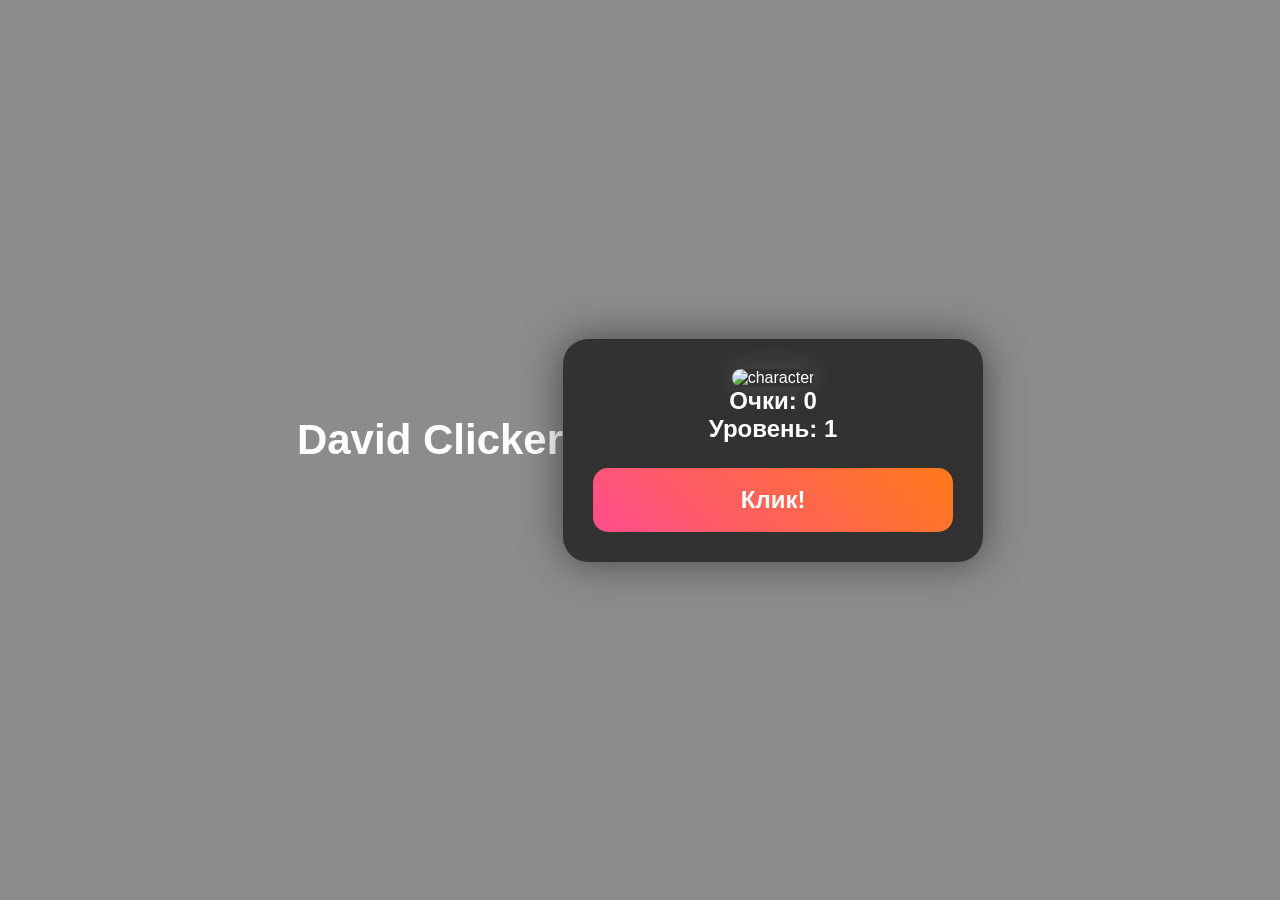
==== commit 695dab1b: "jkbk" ====
--- a/index.html
+++ b/index.html
@@ -1,771 +1,26 @@
-<!DOCTYPE html>
-<html lang="ru">
-<head>
-    <meta charset="UTF-8">
-    <meta name="viewport" content="width=device-width, initial-scale=1.0, user-scalable=yes">
-    <title>ДАВИД | Не дрочи — живые друзья</title>
-    <style>
-        * {
-            margin: 0;
-            padding: 0;
-            box-sizing: border-box;
-            -webkit-tap-highlight-color: transparent;
-        }
-
-        body {
-            background: radial-gradient(circle at 10% 30%, #0f121f, #020408);
-            font-family: 'Poppins', 'Segoe UI', system-ui, sans-serif;
-            min-height: 100vh;
-            padding: 16px;
-        }
-
-        .app {
-            max-width: 550px;
-            margin: 0 auto;
-        }
-
-        .login-screen {
-            background: rgba(10, 20, 28, 0.95);
-            backdrop-filter: blur(16px);
-            border-radius: 56px;
-            padding: 40px 24px;
-            text-align: center;
-            border: 1px solid #ffb347aa;
-        }
-
-        .login-screen h1 {
-            font-size: 3rem;
-            background: linear-gradient(135deg, #ffd89b, #ffaa33);
-            -webkit-background-clip: text;
-            background-clip: text;
-            color: transparent;
-            margin-bottom: 20px;
-        }
-
-        .login-screen p {
-            color: #ffdd99;
-            margin-bottom: 20px;
-        }
-
-        .login-screen input {
-            width: 90%;
-            padding: 16px;
-            font-size: 1.2rem;
-            border-radius: 60px;
-            border: none;
-            background: #fff7e8;
-            text-align: center;
-            font-weight: bold;
-            margin-bottom: 20px;
-        }
-
-        .login-screen button {
-            background: linear-gradient(95deg, #ff9f2e, #ff6a00);
-            border: none;
-            padding: 14px 28px;
-            font-size: 1.4rem;
-            font-weight: bold;
-            border-radius: 60px;
-            color: white;
-            cursor: pointer;
-            width: 80%;
-            box-shadow: 0 5px 0 #a13f00;
-            transition: 0.05s linear;
-        }
-
-        .login-screen button:active {
-            transform: translateY(2px);
-        }
-
-        .main-screen {
-            background: rgba(12, 20, 28, 0.85);
-            backdrop-filter: blur(14px);
-            border-radius: 48px;
-            border: 1px solid #ffb34780;
-            overflow: hidden;
-        }
-
-        .hero {
-            background: linear-gradient(135deg, #ffaa33, #ff5e00);
-            padding: 16px;
-            text-align: center;
-        }
-
-        .hero h1 {
-            font-size: 2rem;
-            font-weight: 900;
-            color: #1e1a0c;
-        }
-
-        .streak-card {
-            background: #0f1a1fe6;
-            margin: 16px;
-            border-radius: 40px;
-            padding: 16px;
-            text-align: center;
-        }
-
-        .streak-number {
-            font-size: 3.5rem;
-            font-weight: 900;
-            background: linear-gradient(135deg, #ffe6b3, #ffbb55);
-            -webkit-background-clip: text;
-            background-clip: text;
-            color: transparent;
-        }
-
-        .btn-primary {
-            background: linear-gradient(95deg, #2ecc71, #1f8f4e);
-            width: calc(100% - 32px);
-            margin: 0 16px 10px;
-            padding: 16px;
-            font-size: 1.4rem;
-            font-weight: bold;
-            border-radius: 80px;
-            color: white;
-            border: none;
-            cursor: pointer;
-            box-shadow: 0 5px 0 #166534;
-        }
-
-        .btn-primary:active {
-            transform: translateY(2px);
-        }
-
-        .btn-primary:disabled {
-            opacity: 0.6;
-            transform: translateY(2px);
-            cursor: not-allowed;
-        }
-
-        .btn-fail {
-            background: linear-gradient(95deg, #e67e22, #c0392b);
-            width: 65%;
-            display: block;
-            margin: 0 auto 12px;
-            padding: 10px;
-            font-size: 1rem;
-            font-weight: bold;
-            border-radius: 60px;
-            border: none;
-            color: white;
-            cursor: pointer;
-            box-shadow: 0 4px 0 #8b2c1d;
-        }
-
-        .info-message {
-            background: #00000066;
-            border-radius: 28px;
-            margin: 8px 16px;
-            padding: 8px;
-            font-size: 0.7rem;
-            text-align: center;
-            color: #ffdeae;
-        }
-
-        .search-section {
-            background: #0b1922cc;
-            margin: 12px 16px;
-            border-radius: 36px;
-            padding: 12px;
-            border: 1px solid #ffaa66;
-        }
-
-        .search-section h3 {
-            color: #ffd68a;
-            font-size: 0.85rem;
-            margin-bottom: 8px;
-        }
-
-        .search-row {
-            display: flex;
-            gap: 8px;
-        }
-
-        .search-row input {
-            flex: 2;
-            background: #1e2a2f;
-            border: 1px solid #ffaa44;
-            border-radius: 40px;
-            padding: 10px;
-            color: white;
-            text-align: center;
-            font-size: 0.9rem;
-        }
-
-        .search-row button {
-            background: #ff9f2e;
-            border: none;
-            border-radius: 40px;
-            padding: 8px 16px;
-            font-weight: bold;
-            cursor: pointer;
-        }
-
-        .players-section {
-            background: #071018cc;
-            margin: 12px 16px 16px;
-            border-radius: 36px;
-            padding: 12px;
-        }
-
-        .players-section h2 {
-            font-size: 1.2rem;
-            color: #ffd68a;
-            margin-bottom: 10px;
-        }
-
-        .player-list {
-            list-style: none;
-            max-height: 300px;
-            overflow-y: auto;
-            display: flex;
-            flex-direction: column;
-            gap: 8px;
-        }
-
-        .player-item {
-            background: #1e2c34b3;
-            border-radius: 50px;
-            padding: 8px 14px;
-            display: flex;
-            justify-content: space-between;
-            align-items: center;
-            border-left: 4px solid #f5bc70;
-        }
-
-        .player-name {
-            font-weight: bold;
-            color: #fff0cc;
-            font-size: 0.9rem;
-        }
-
-        .player-streak {
-            background: #00000077;
-            padding: 3px 12px;
-            border-radius: 30px;
-            font-weight: 800;
-            color: #ffdb8a;
-        }
-
-        .you-badge {
-            background: #ffaa3355;
-            border-radius: 16px;
-            padding: 2px 8px;
-            font-size: 0.6rem;
-            margin-left: 6px;
-        }
-
-        .today-badge {
-            background: #2ecc7155;
-            border-radius: 16px;
-            padding: 2px 8px;
-            font-size: 0.6rem;
-            margin-left: 6px;
-        }
-
-        .status {
-            background: #2ecc7155;
-            border-radius: 20px;
-            padding: 4px 12px;
-            font-size: 0.65rem;
-            text-align: center;
-            margin: 8px 16px;
-            color: #aaffaa;
-        }
-
-        footer {
-            font-size: 0.6rem;
-            text-align: center;
-            padding: 12px;
-            background: #02080ecc;
-            color: #b7a77a;
-        }
-
-        .hidden {
-            display: none;
-        }
-
-        .error-msg {
-            color: #ffaa88;
-            background: #8b2c1d77;
-            padding: 6px;
-            border-radius: 30px;
-            margin-top: 10px;
-            font-size: 0.7rem;
-        }
-
-        .delete-btn {
-            background: #c0392b;
-            border: none;
-            border-radius: 30px;
-            padding: 4px 10px;
-            color: white;
-            font-size: 0.7rem;
-            cursor: pointer;
-            margin-left: 8px;
-        }
-    </style>
-</head>
-<body>
-<div class="app">
-    <div id="loginScreen" class="login-screen">
-        <h1>🔥 ДАВИД 🔥</h1>
-        <p>Введи свой ник — начни трекать</p>
-        <input type="text" id="loginNameInput" placeholder="Твой ник" maxlength="20">
-        <button id="enterBtn">🚪 ВОЙТИ</button>
-        <div id="loginError"></div>
-        <p style="margin-top: 20px; font-size: 11px; color:#bba87a;">👇 Добавляй друзей по нику — и ты будешь видеть их стаж в реальном времени!</p>
-    </div>
-
-    <div id="mainScreen" class="main-screen hidden">
-        <div class="hero"><h1>🍆 НЕ ДРОЧИ</h1></div>
-        <div class="streak-card">
-            <div class="streak-number" id="myStreakValue">0</div>
-            <div style="font-weight: bold; color:#ffdd99;">ТВОЙ СТАЖ (дней)</div>
-            <div id="motivationPhrase" style="font-size:0.65rem; margin-top:6px; color:#ffcc88;">💪 Жми на кнопку каждый день</div>
-        </div>
-        <button class="btn-primary" id="noFapBtn">🚫 НЕ ДРОЧИЛ 🚫</button>
-        <button class="btn-fail" id="failBtn">😞 СРЫВ</button>
-        <div class="info-message" id="dailyInfoText"></div>
-
-        <div class="search-section">
-            <h3>🔍 НАЙТИ И ДОБАВИТЬ ДРУГА</h3>
-            <div class="search-row">
-                <input type="text" id="searchNameInput" placeholder="Введи ник друга">
-                <button id="addFriendBtn">➕ Добавить</button>
-            </div>
-            <p style="font-size:0.55rem; color:#bba87a; margin-top:6px;">💡 Спроси у друга его ник — добавь его, и ты сразу увидишь его стаж. Данные обновляются автоматически!</p>
-        </div>
-
-        <div class="players-section">
-            <h2>👥 МОЯ КОМАНДА</h2>
-            <div id="globalPlayersList" class="player-list">
-                <li style="color:#aaa; list-style:none; text-align:center; padding:20px;">Загрузка...</li>
-            </div>
-        </div>
-        <div class="status" id="syncStatus">🔄 Синхронизация...</div>
-        <footer>🕛 Кнопка "не дрочил" — 1 раз в сутки (сброс в 00:00)<br>📡 Добавь друга по нику — и ты будешь видеть его стаж автоматически!</footer>
-    </div>
-</div>
-
-<script>
-    // ==================== ОБЛАЧНАЯ СИНХРОНИЗАЦИЯ ====================
-    // Используем публичный JSONBin.io — бесплатный и стабильный сервер
-    
-    const BIN_ID = "67c2e5d8ad19ca34f80d3b9a";
-    const API_KEY = "$2a$10$RqJqZxv9yX5qX5qX5qX5qu";
-    const BIN_URL = `https://api.jsonbin.io/v3/b/${BIN_ID}`;
-    
-    let currentPlayer = null;
-    let friendsIds = new Set(); // ID друзей
-    let syncInterval = null;
-    let allPlayersCache = [];
-    
-    function getTodayStr() {
-        const d = new Date();
-        return `${d.getFullYear()}-${String(d.getMonth()+1).padStart(2,'0')}-${String(d.getDate()).padStart(2,'0')}`;
-    }
-    
-    // Загрузить всех игроков с сервера
-    async function fetchAllPlayers() {
-        try {
-            const res = await fetch(BIN_URL, {
-                headers: { 'X-Master-Key': API_KEY },
-                cache: 'no-store'
-            });
-            if (!res.ok) return [];
-            const data = await res.json();
-            const players = (data.record && data.record.players) ? data.record.players : [];
-            allPlayersCache = players;
-            return players;
-        } catch(e) {
-            console.error("fetch error:", e);
-            return allPlayersCache;
-        }
-    }
-    
-    // Сохранить всех игроков на сервер
-    async function saveAllPlayers(players) {
-        try {
-            await fetch(BIN_URL, {
-                method: 'PUT',
-                headers: {
-                    'Content-Type': 'application/json',
-                    'X-Master-Key': API_KEY
-                },
-                body: JSON.stringify({ players: players, lastUpdate: Date.now() })
-            });
-            allPlayersCache = players;
-        } catch(e) {
-            console.error("save error:", e);
-        }
-    }
-    
-    // Найти игрока по нику
-    async function findPlayerByName(name) {
-        const players = await fetchAllPlayers();
-        return players.find(p => p.name.toLowerCase() === name.toLowerCase());
-    }
-    
-    // Найти игрока по ID
-    function findPlayerById(id) {
-        return allPlayersCache.find(p => p.id === id);
-    }
-    
-    // Сохранить/обновить игрока
-    async function savePlayer(player) {
-        let players = await fetchAllPlayers();
-        const index = players.findIndex(p => p.id === player.id);
-        if (index !== -1) {
-            players[index] = player;
-        } else {
-            players.push(player);
-        }
-        await saveAllPlayers(players);
-    }
-    
-    // Создать нового игрока
-    function createNewPlayer(name) {
-        return {
-            id: "p_" + Date.now() + "_" + Math.random().toString(36).substr(2, 8),
-            name: name.trim(),
-            streakDays: 0,
-            lastDate: null,
-            createdAt: Date.now(),
-            lastSeen: Date.now()
-        };
-    }
-    
-    // Добавить друга по нику
-    async function addFriendByNickname(nickname) {
-        if (!currentPlayer) return false;
-        if (nickname.toLowerCase() === currentPlayer.name.toLowerCase()) {
-            alert("❌ Нельзя добавить самого себя!");
-            return false;
-        }
-        
-        const friend = await findPlayerByName(nickname);
-        if (!friend) {
-            alert(`❌ Игрок с ником "${nickname}" не найден. Убедись, что твой друг уже заходил в игру!`);
-            return false;
-        }
-        
-        if (friendsIds.has(friend.id)) {
-            alert(`${friend.name} уже в твоей команде!`);
-            return false;
-        }
-        
-        friendsIds.add(friend.id);
-        localStorage.setItem(`friends_${currentPlayer.id}`, JSON.stringify([...friendsIds]));
-        alert(`✅ ${friend.name} добавлен в команду! Теперь ты видишь его стаж.`);
-        renderTeamList();
-        return true;
-    }
-    
-    // Удалить друга
-    function removeFriend(friendId, friendName) {
-        if (confirm(`Удалить ${friendName} из команды?`)) {
-            friendsIds.delete(friendId);
-            localStorage.setItem(`friends_${currentPlayer.id}`, JSON.stringify([...friendsIds]));
-            renderTeamList();
-        }
-    }
-    
-    // Получить всех игроков команды (я + друзья)
-    async function getTeamPlayers() {
-        await fetchAllPlayers();
-        const teamIds = [currentPlayer.id, ...friendsIds];
-        const team = allPlayersCache.filter(p => teamIds.includes(p.id));
-        const today = getTodayStr();
-        for (let p of team) {
-            p.pressedToday = (p.lastDate === today);
-        }
-        team.sort((a, b) => (b.streakDays || 0) - (a.streakDays || 0));
-        return team;
-    }
-    
-    async function renderTeamList() {
-        if (!currentPlayer) return;
-        const team = await getTeamPlayers();
-        const container = document.getElementById("globalPlayersList");
-        if (!container) return;
-        
-        if (team.length === 0) {
-            container.innerHTML = '<li style="color:#aaa; list-style:none; text-align:center; padding:20px;">😢 Добавь друзей по нику</li>';
-            return;
-        }
-        
-        container.innerHTML = "";
-        for (let p of team) {
-            const li = document.createElement("li");
-            li.className = "player-item";
-            
-            const leftDiv = document.createElement("div");
-            leftDiv.style.display = "flex";
-            leftDiv.style.alignItems = "center";
-            leftDiv.style.gap = "6px";
-            leftDiv.style.flex = "1";
-            
-            const nameSpan = document.createElement("span");
-            nameSpan.className = "player-name";
-            let nameHtml = p.name;
-            if (currentPlayer.id === p.id) {
-                nameHtml += ` <span class="you-badge">ты</span>`;
-            }
-            if (p.pressedToday && currentPlayer.id !== p.id) {
-                nameHtml += ` <span class="today-badge">✅ сегодня</span>`;
-            }
-            nameSpan.innerHTML = nameHtml;
-            leftDiv.appendChild(nameSpan);
-            
-            const streakSpan = document.createElement("span");
-            streakSpan.className = "player-streak";
-            streakSpan.innerText = `${p.streakDays || 0} дн.`;
-            
-            const rightDiv = document.createElement("div");
-            rightDiv.style.display = "flex";
-            rightDiv.style.alignItems = "center";
-            rightDiv.style.gap = "8px";
-            rightDiv.appendChild(streakSpan);
-            
-            if (currentPlayer.id !== p.id) {
-                const delBtn = document.createElement("button");
-                delBtn.innerText = "✕";
-                delBtn.className = "delete-btn";
-                delBtn.onclick = (e) => {
-                    e.stopPropagation();
-                    removeFriend(p.id, p.name);
-                };
-                rightDiv.appendChild(delBtn);
-            }
-            
-            li.appendChild(leftDiv);
-            li.appendChild(rightDiv);
-            container.appendChild(li);
-        }
-        
-        const statusDiv = document.getElementById("syncStatus");
-        if (team.length <= 1) {
-            statusDiv.innerHTML = "👤 Ты один. Найди друзей по нику!";
-        } else {
-            statusDiv.innerHTML = `👥 В команде: ${team.length} человек`;
-        }
-    }
-    
-    // Инициализация игрока
-    async function initPlayer(name) {
-        let existing = await findPlayerByName(name);
-        if (existing) {
-            currentPlayer = existing;
-            currentPlayer.lastSeen = Date.now();
-            await savePlayer(currentPlayer);
-        } else {
-            currentPlayer = createNewPlayer(name);
-            await savePlayer(currentPlayer);
-        }
-        
-        // Загружаем список друзей
-        const savedFriends = localStorage.getItem(`friends_${currentPlayer.id}`);
-        if (savedFriends) {
-            try {
-                friendsIds = new Set(JSON.parse(savedFriends));
-                // Проверяем, что друзья ещё существуют в базе
-                const allPlayers = await fetchAllPlayers();
-                for (let id of friendsIds) {
-                    if (!allPlayers.find(p => p.id === id)) {
-                        friendsIds.delete(id);
-                    }
-                }
-                localStorage.setItem(`friends_${currentPlayer.id}`, JSON.stringify([...friendsIds]));
-            } catch(e) {
-                friendsIds = new Set();
-            }
-        } else {
-            friendsIds = new Set();
-        }
-        return currentPlayer;
-    }
-    
-    // Действие "НЕ ДРОЧИЛ"
-    async function actionNoFap() {
-        if (!currentPlayer) return;
-        const today = getTodayStr();
-        if (currentPlayer.lastDate === today) {
-            alert("Сегодня уже нажимал! Жди завтра.");
-            refreshUI();
-            return;
-        }
-        
-        let newStreak = 1;
-        if (currentPlayer.lastDate) {
-            const diff = Math.round((new Date(today) - new Date(currentPlayer.lastDate)) / (1000 * 3600 * 24));
-            if (diff === 1) newStreak = currentPlayer.streakDays + 1;
-            else if (diff > 1) newStreak = 1;
-        }
-        
-        currentPlayer.streakDays = newStreak;
-        currentPlayer.lastDate = today;
-        currentPlayer.lastSeen = Date.now();
-        await savePlayer(currentPlayer);
-        await refreshUI();
-        await renderTeamList();
-        alert(`🔥 КРАСАВА! Твой стаж: ${newStreak} дней!`);
-    }
-    
-    // Срыв
-    async function actionFail() {
-        if (!currentPlayer) return;
-        const oldStreak = currentPlayer.streakDays;
-        currentPlayer.streakDays = 0;
-        currentPlayer.lastDate = null;
-        currentPlayer.lastSeen = Date.now();
-        await savePlayer(currentPlayer);
-        await refreshUI();
-        await renderTeamList();
-        alert(`😭 Срыв... твой стаж ${oldStreak} дней обнулён. Завтра новый старт!`);
-    }
-    
-    async function refreshUI() {
-        if (!currentPlayer) return;
-        
-        // Обновляем данные текущего игрока из кеша
-        const fresh = findPlayerById(currentPlayer.id);
-        if (fresh) {
-            currentPlayer = fresh;
-        }
-        
-        document.getElementById("myStreakValue").innerText = currentPlayer.streakDays;
-        const today = getTodayStr();
-        const already = (currentPlayer.lastDate === today);
-        const btn = document.getElementById("noFapBtn");
-        const infoDiv = document.getElementById("dailyInfoText");
-        
-        if (already) {
-            btn.disabled = true;
-            infoDiv.innerHTML = "✅ Сегодня уже нажал! Кнопка обновится завтра в 00:00";
-        } else {
-            btn.disabled = false;
-            infoDiv.innerHTML = "🚀 Жми 'не дрочил' один раз в сутки";
-        }
-        
-        let quote = currentPlayer.streakDays === 0 ? "💪 Начни прямо сегодня" :
-                    currentPlayer.streakDays < 3 ? "⚡ Первые дни самые сложные" :
-                    currentPlayer.streakDays < 7 ? "🎯 Ты уже в игре!" : "🌟 Ты легенда!";
-        document.getElementById("motivationPhrase").innerHTML = quote;
-    }
-    
-    // Вход
-    async function handleEnter() {
-        const nameInput = document.getElementById("loginNameInput");
-        const name = nameInput.value.trim();
-        const errorDiv = document.getElementById("loginError");
-        
-        if (!name) {
-            errorDiv.innerHTML = '<div class="error-msg">⚠️ Введи свой ник!</div>';
-            return;
-        }
-        
-        const enterBtn = document.getElementById("enterBtn");
-        enterBtn.innerText = "⏳...";
-        enterBtn.disabled = true;
-        
-        try {
-            await initPlayer(name);
-            document.getElementById("loginScreen").classList.add("hidden");
-            document.getElementById("mainScreen").classList.remove("hidden");
-            await refreshUI();
-            await renderTeamList();
-            
-            if (syncInterval) clearInterval(syncInterval);
-            syncInterval = setInterval(async () => {
-                if (currentPlayer) {
-                    await fetchAllPlayers();
-                    await refreshUI();
-                    await renderTeamList();
-                }
-            }, 3000);
-            
-            alert(`Добро пожаловать, ${name}! Теперь ты в игре. Найди друзей по нику и добавь их в команду!`);
-        } catch(e) {
-            errorDiv.innerHTML = '<div class="error-msg">❌ Ошибка подключения, проверь интернет</div>';
-        } finally {
-            enterBtn.innerText = "🚪 ВОЙТИ";
-            enterBtn.disabled = false;
-        }
-    }
-    
-    async function onAddFriend() {
-        const nameInput = document.getElementById("searchNameInput");
-        const name = nameInput.value.trim();
-        if (!name) {
-            alert("Введи ник друга!");
-            return;
-        }
-        await addFriendByNickname(name);
-        nameInput.value = "";
-        await renderTeamList();
-    }
-    
-    async function tryAutoLogin() {
-        const savedId = localStorage.getItem("david_current_id");
-        if (!savedId) return false;
-        
-        try {
-            await fetchAllPlayers();
-            const player = findPlayerById(savedId);
-            if (player) {
-                currentPlayer = player;
-                const savedFriends = localStorage.getItem(`friends_${currentPlayer.id}`);
-                if (savedFriends) {
-                    try {
-                        friendsIds = new Set(JSON.parse(savedFriends));
-                    } catch(e) {
-                        friendsIds = new Set();
-                    }
-                }
-                document.getElementById("loginScreen").classList.add("hidden");
-                document.getElementById("mainScreen").classList.remove("hidden");
-                await refreshUI();
-                await renderTeamList();
-                if (syncInterval) clearInterval(syncInterval);
-                syncInterval = setInterval(async () => {
-                    if (currentPlayer) {
-                        await fetchAllPlayers();
-                        await refreshUI();
-                        await renderTeamList();
-                    }
-                }, 3000);
-                return true;
-            }
-        } catch(e) {}
-        return false;
-    }
-    
-    window.addEventListener("beforeunload", () => {
-        if (currentPlayer) {
-            localStorage.setItem("david_current_id", currentPlayer.id);
-        }
-    });
-    
-    document.addEventListener("DOMContentLoaded", async () => {
-        const auto = await tryAutoLogin();
-        if (!auto) {
-            document.getElementById("loginScreen").classList.remove("hidden");
-            document.getElementById("mainScreen").classList.add("hidden");
-        }
-        
-        document.getElementById("enterBtn").addEventListener("click", handleEnter);
-        document.getElementById("noFapBtn").addEventListener("click", actionNoFap);
-        document.getElementById("failBtn").addEventListener("click", actionFail);
-        document.getElementById("addFriendBtn").addEventListener("click", onAddFriend);
-        document.getElementById("loginNameInput").addEventListener("keypress", (e) => {
-            if (e.key === "Enter") handleEnter();
-        });
-        document.getElementById("searchNameInput").addEventListener("keypress", (e) => {
-            if (e.key === "Enter") onAddFriend();
-        });
-    });
-</script>
-</body>
+<!DOCTYPE html>
+<html lang="ru">
+<head>
+    <meta charset="UTF-8">
+    <meta name="viewport" content="width=device-width, initial-scale=1.0">
+    <title>David Clicker</title>
+    <link rel="stylesheet" href="style.css">
+</head>
+<body>
+
+<h1>David Clicker</h1>
+
+<div class="game">
+    <img id="character"
+        src="https://images.unsplash.com/photo-1494790108377-be9c29b2930?w=500"
+        alt="character">
+
+    <h2>Очки: <span id="points">0</span></h2>
+    <h2>Уровень: <span id="level">1</span></h2>
+
+    <button id="clickBtn">Клик!</button>
+</div>
+
+<script src="script.js"></script>
+</body>
 </html>
--- a/style.css
+++ b/style.css
@@ -0,0 +1,99 @@
+*{
+    margin:0;
+    padding:0;
+    box-sizing:border-box;
+}
+
+body{
+    min-height:100vh;
+    font-family:Arial,sans-serif;
+    display:flex;
+    justify-content:center;
+    align-items:center;
+
+    background:
+        linear-gradient(
+            rgba(0,0,0,0.45),
+            rgba(0,0,0,0.45)
+        ),
+        url("https://images.unsplash.com/photo-1519608487953-e999c86e7455?w=1600");
+
+    background-size:cover;
+    background-position:center;
+    color:white;
+}
+
+.game{
+    width:420px;
+    padding:30px;
+
+    background:rgba(20,20,20,0.75);
+    backdrop-filter:blur(12px);
+
+    border-radius:25px;
+
+    box-shadow:
+        0 0 40px rgba(0,0,0,0.5);
+
+    text-align:center;
+}
+
+h1{
+    margin-bottom:20px;
+    font-size:42px;
+}
+
+#character{
+    width:100%;
+    height:520px;
+    object-fit:cover;
+
+    border-radius:20px;
+
+    box-shadow:
+        0 0 30px rgba(255,255,255,0.15);
+
+    transition:0.4s;
+}
+
+#character:hover{
+    transform:scale(1.02);
+}
+
+.stats{
+    margin-top:20px;
+    font-size:24px;
+}
+
+button{
+    margin-top:25px;
+
+    width:100%;
+    padding:18px;
+
+    border:none;
+    border-radius:15px;
+
+    font-size:24px;
+    font-weight:bold;
+
+    cursor:pointer;
+
+    background:linear-gradient(
+        45deg,
+        #ff4d8d,
+        #ff7a18
+    );
+
+    color:white;
+
+    transition:0.2s;
+}
+
+button:hover{
+    transform:translateY(-3px);
+}
+
+button:active{
+    transform:scale(0.97);
+}
